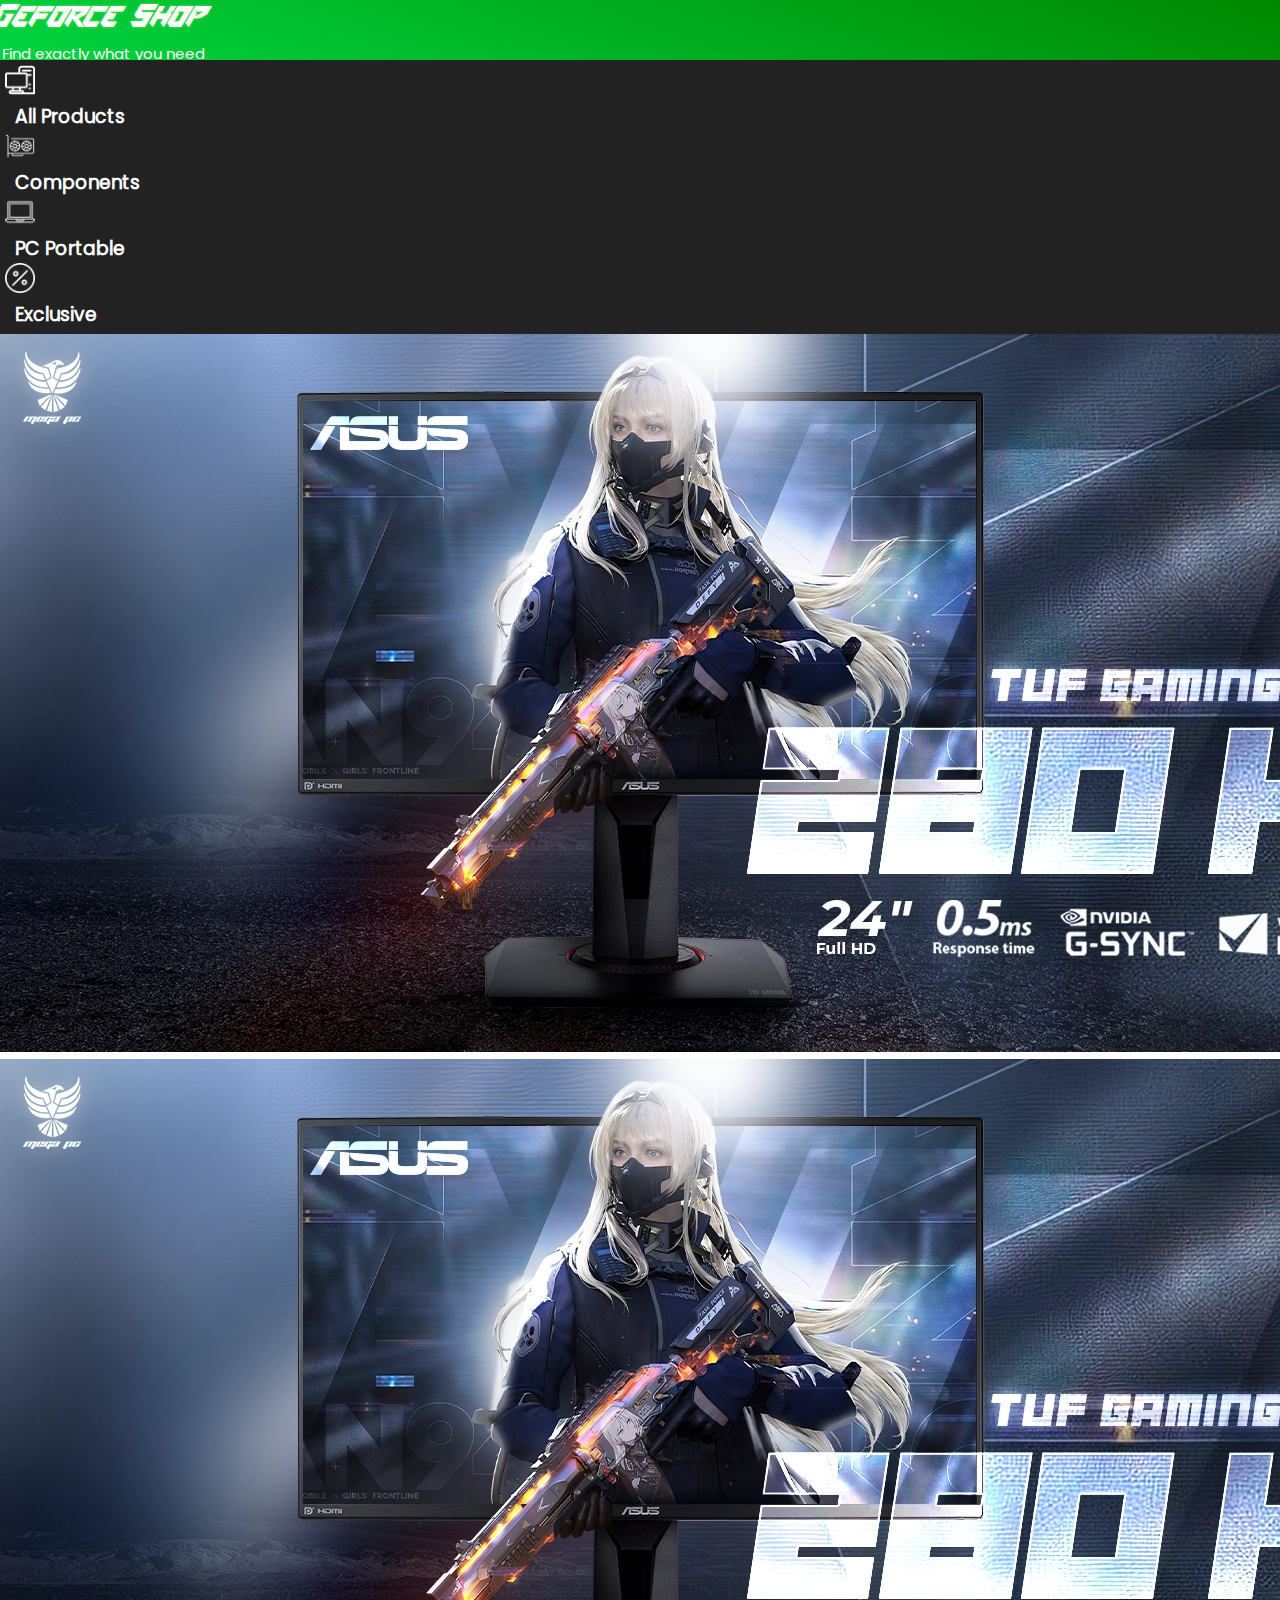
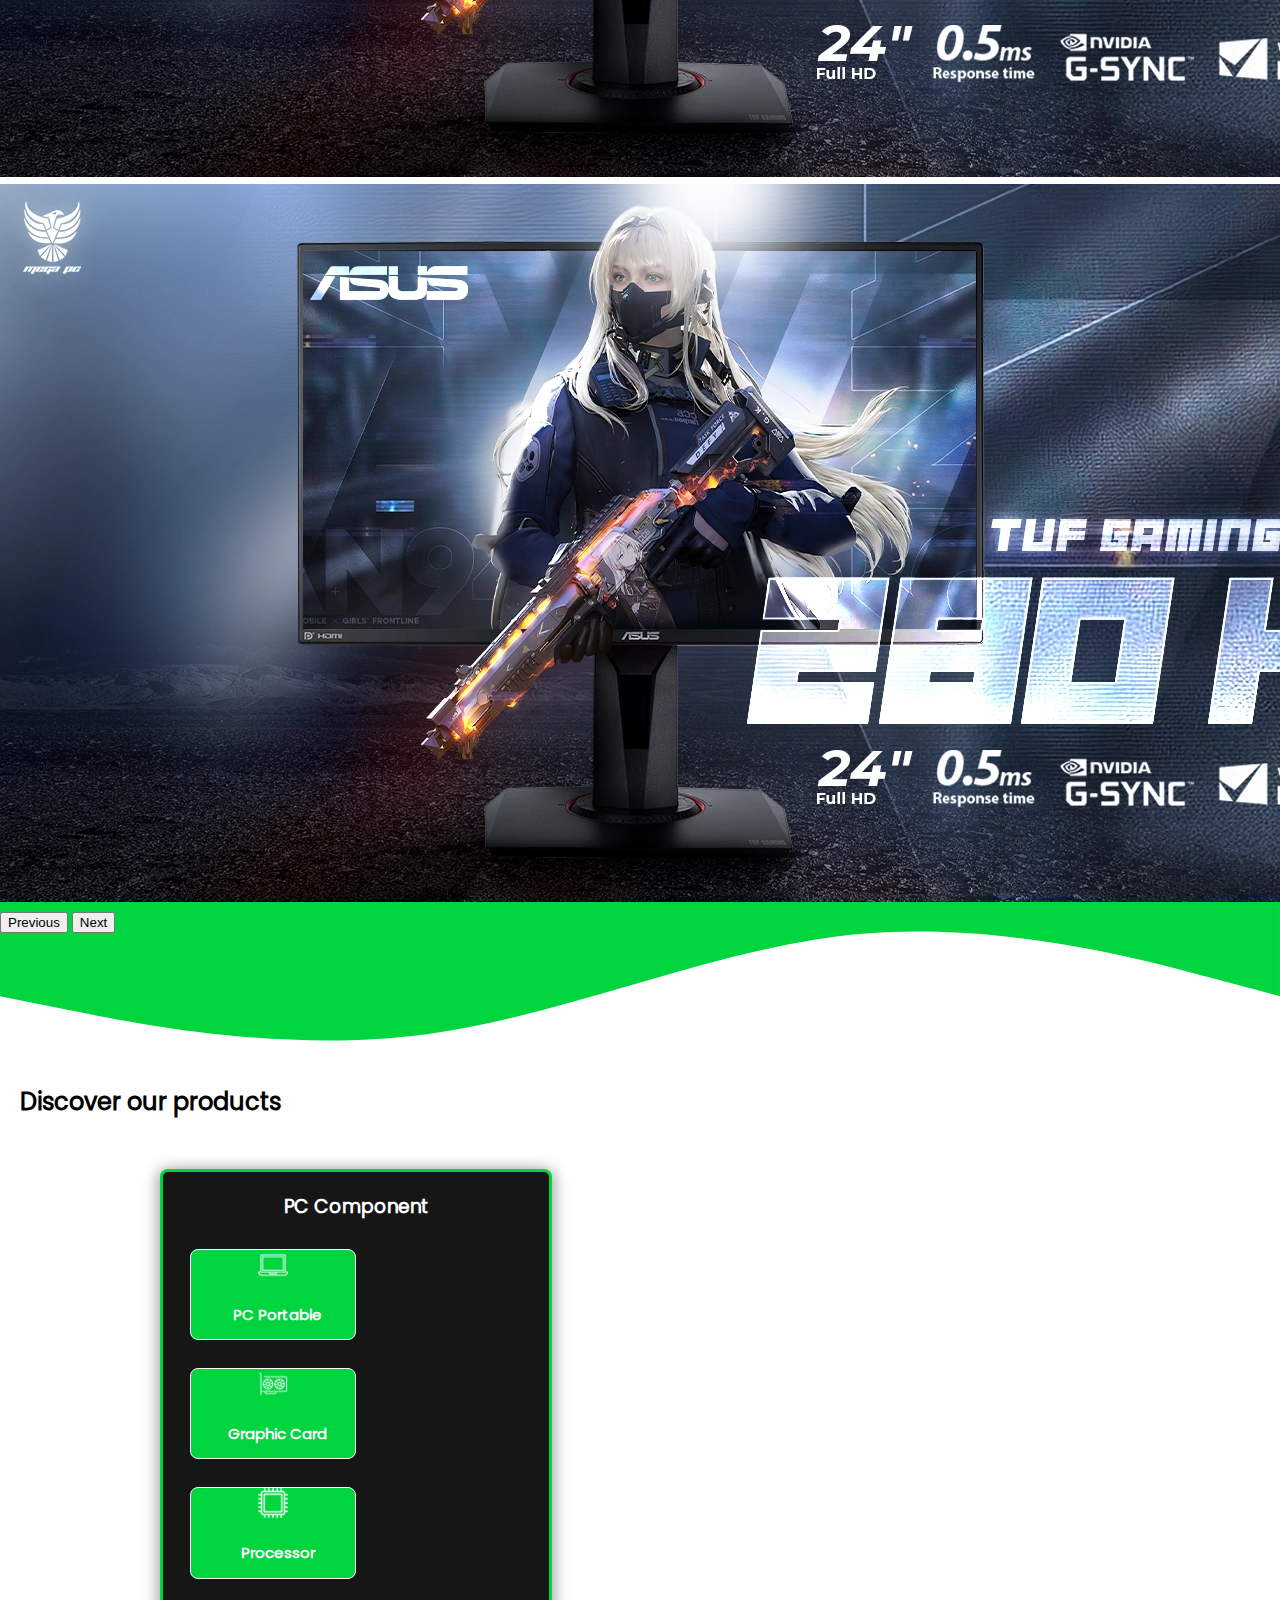
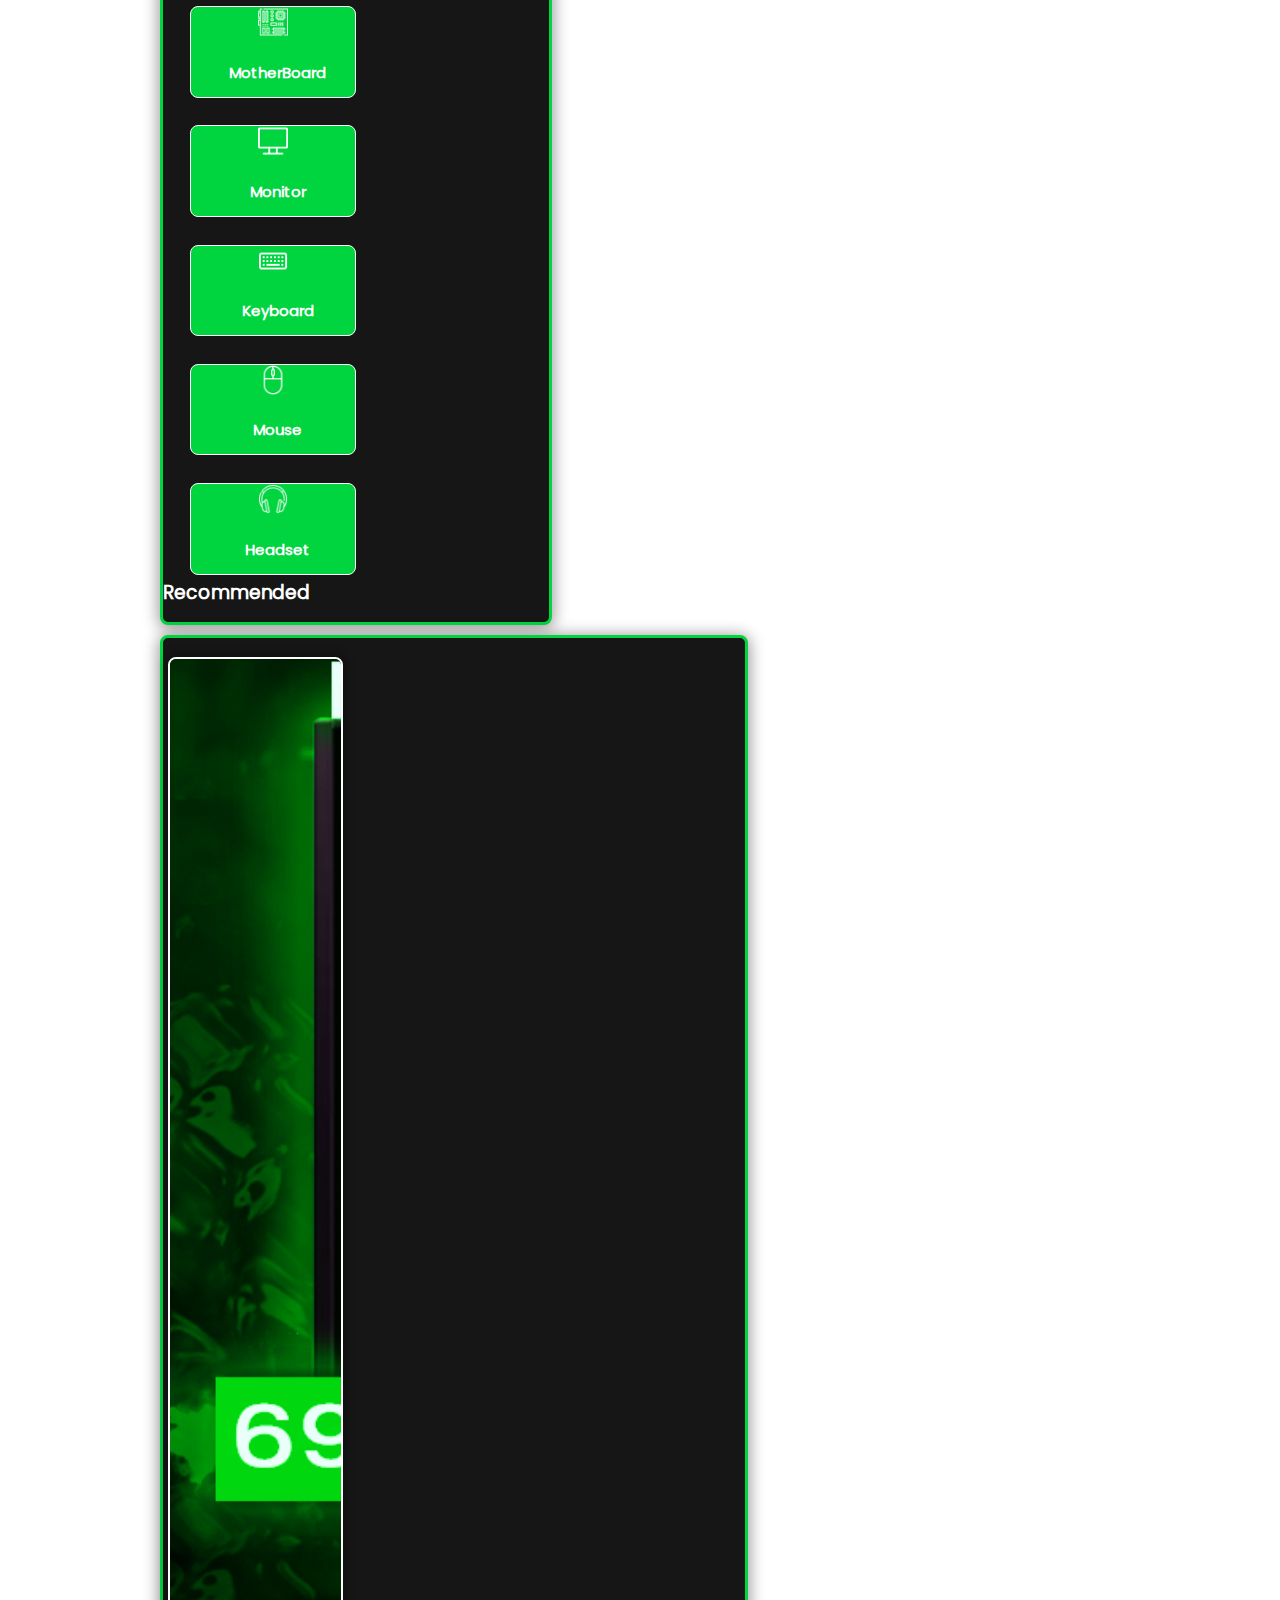
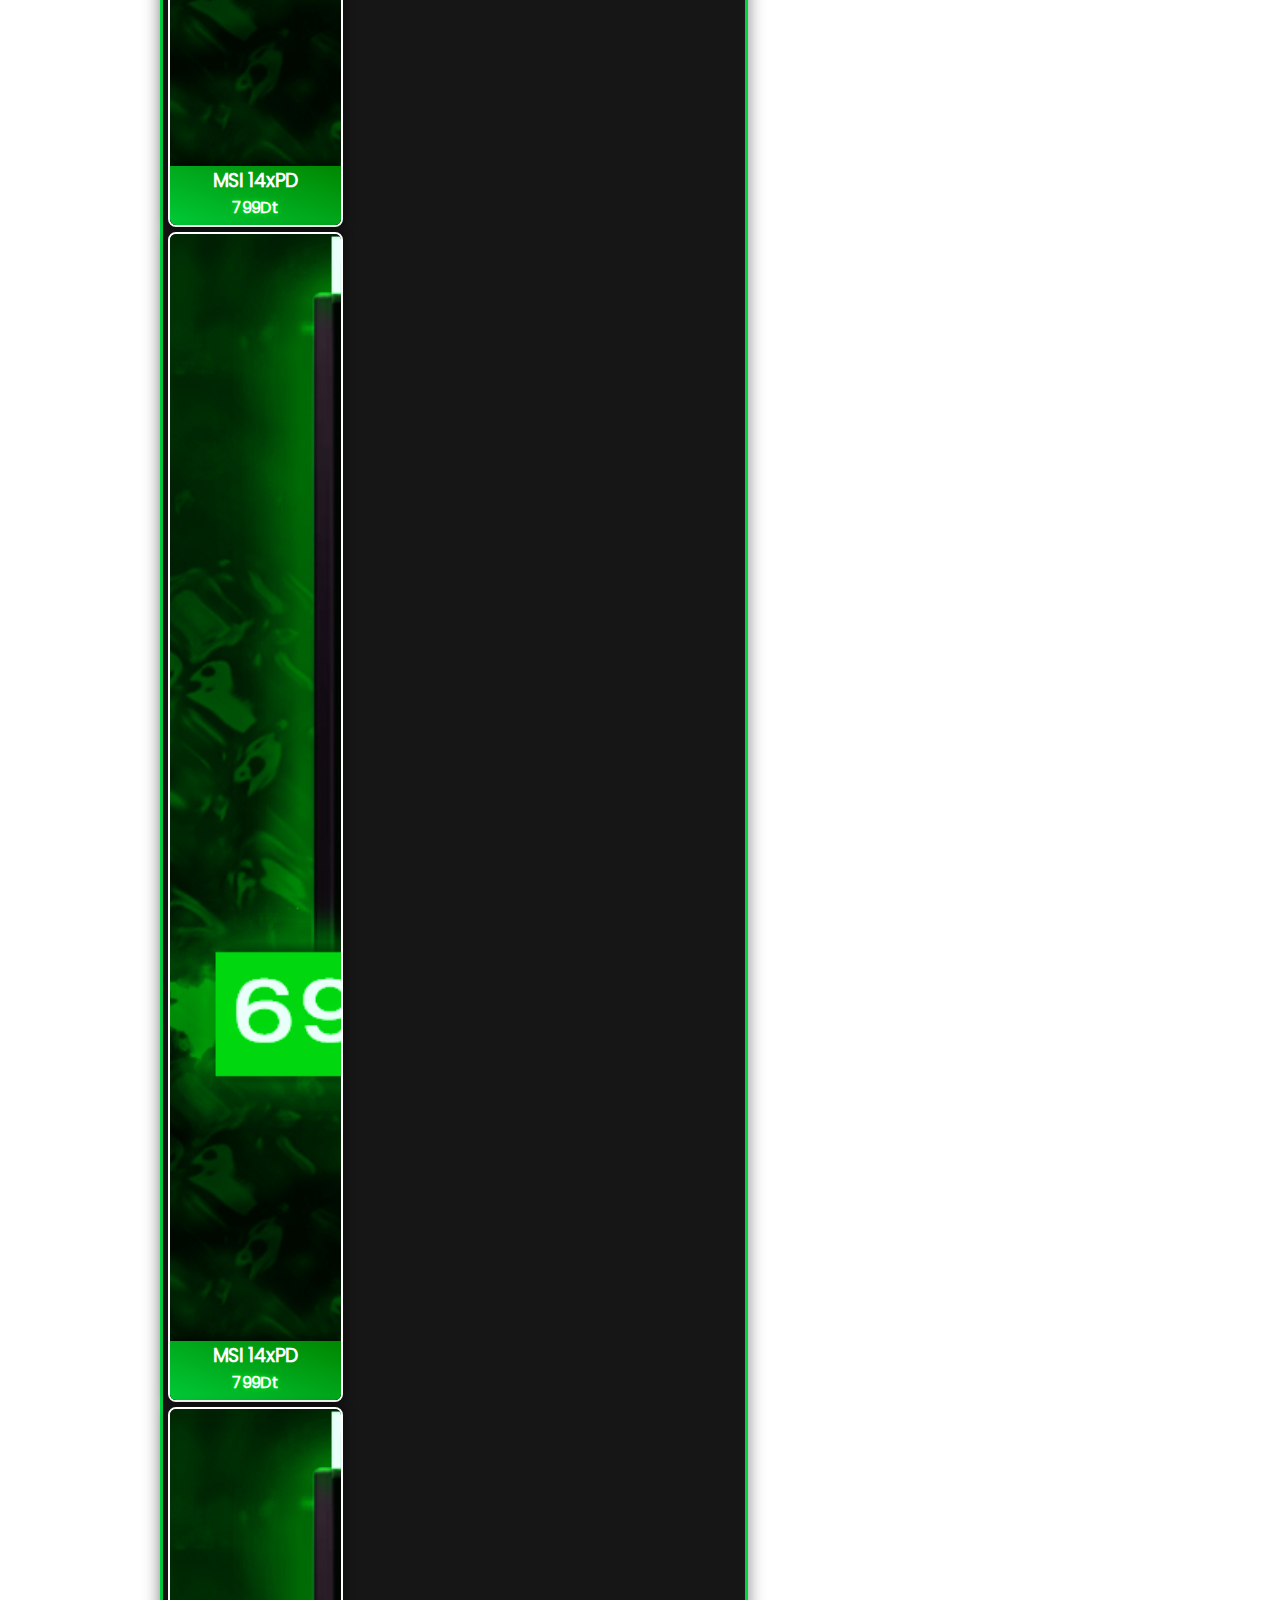
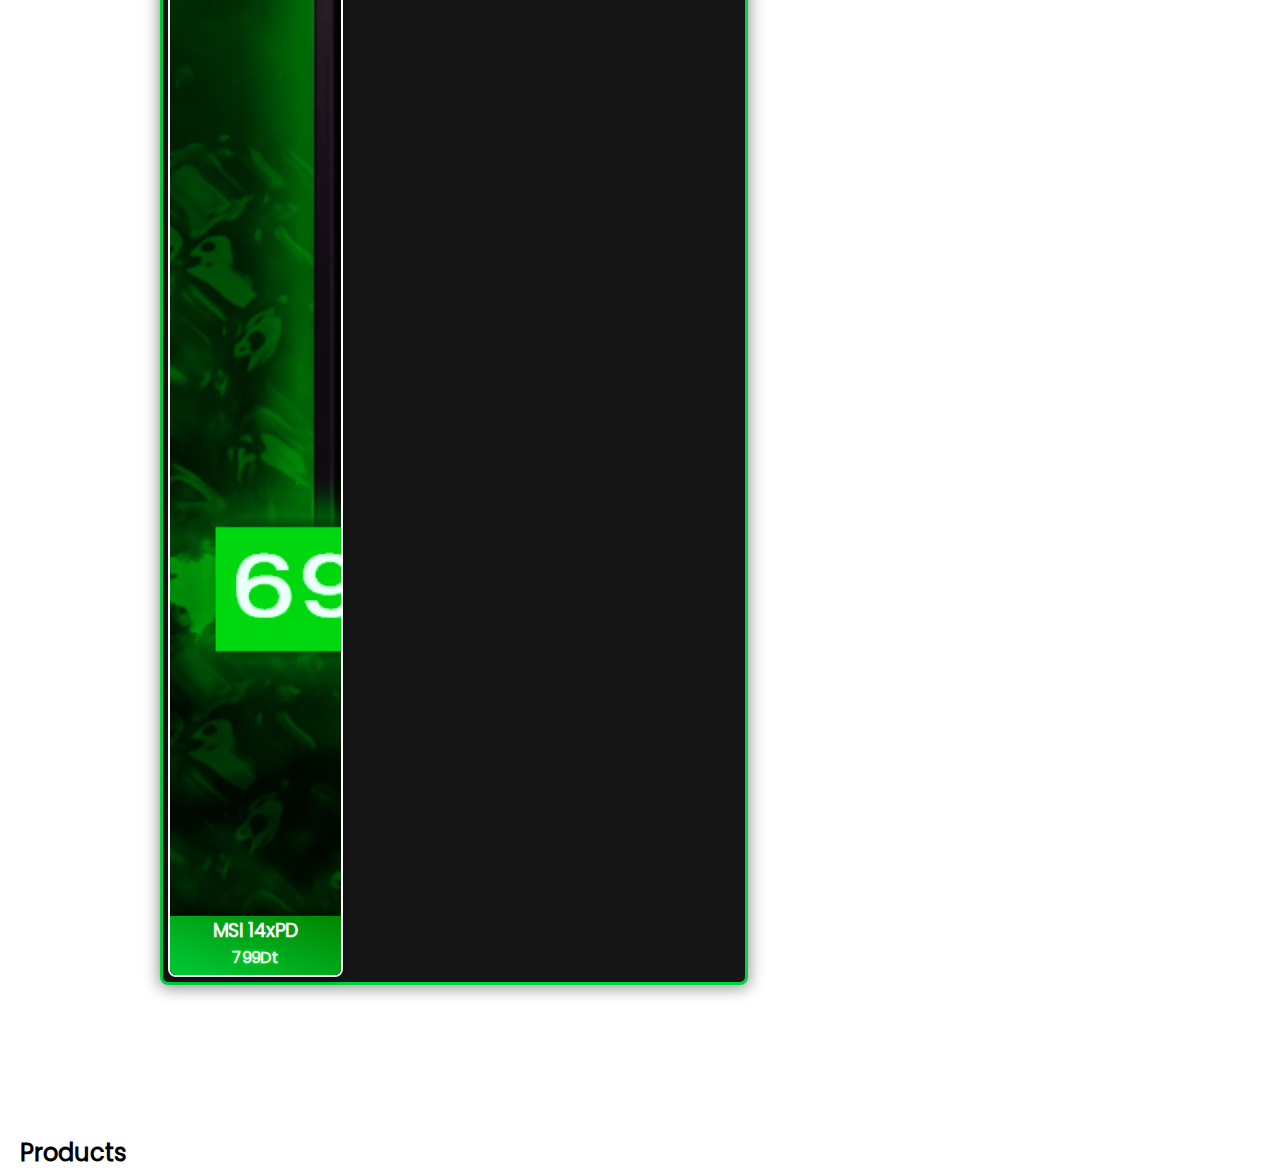
==== index.html @ 5a8310c8 "first commit" ====
<!DOCTYPE html>
<html lang="en">

<head>
    <meta charset="UTF-8">
    <meta http-equiv="X-UA-Compatible" content="IE=edge">
    <meta name="viewport" content="width=device-width, initial-scale=1.0">
    <title>Geforce Shop</title>
    <link rel="stylesheet" href="master.css">
    <link href="https://cdn.jsdelivr.net/npm/bootstrap@5.2.3/dist/css/bootstrap.min.css" rel="stylesheet"
        integrity="sha384-rbsA2VBKQhggwzxH7pPCaAqO46MgnOM80zW1RWuH61DGLwZJEdK2Kadq2F9CUG65" crossorigin="anonymous">
    <script src="https://cdn.jsdelivr.net/npm/bootstrap@5.2.3/dist/js/bootstrap.bundle.min.js"
        integrity="sha384-kenU1KFdBIe4zVF0s0G1M5b4hcpxyD9F7jL+jjXkk+Q2h455rYXK/7HAuoJl+0I4"
        crossorigin="anonymous"></script>
</head>

<body>
    <nav class="d-flex justify-content-around align-items-center">
        <div class="logo">Geforce Shop</div>
        <input type="text" class="nav-search" placeholder="Find exactly what you need">
        <div class="account d-flex justify-content-center" title="account">
            <img src="ressource/icons/account.png" alt="" class="icon">
            <h3>Account</h3>
        </div>
        <div class="panier" title="shop list">
            <div class="item-added d-flex justify-content-center align-items-center">
                <span class="item-added-number">0</span>
            </div>
            <img src="ressource/icons/shoplist.png" alt="" class="icon">
        </div>
    </nav>
    <header >
        <div class="d-flex justify-content-around align-items-center header-elemnts"> 
            <div class="all-products d-flex align-items-center">
                <img src="ressource/icons/all-products.png" alt="" class="icon">
                <h3>All Products</h3>
            </div>
            <div class="component d-flex align-items-center">
                <img src="ressource/icons/graphic-card.png" alt="" class="icon">
                <h3>Components</h3>
            </div>
            <div class="pc d-flex align-items-center">
                <img src="ressource/icons/pc.png" alt="" class="icon">
                <h3>PC Portable</h3>
            </div>
            <div class="promo d-flex align-items-center">
                <img src="ressource/icons/percentage.png" alt="" class="icon">
                <h3>Exclusive</h3>
            </div>
        </div>
        <!-- Content of header : effect : transform  -->
        <div class="list-container">
            <div class="all-products-list">
                <div class="component d-flex align-items-center">
                    <img src="ressource/icons/graphic-card.png" alt="" class="icon">
                    <h3>Components</h3>
                </div>
                <div class="pc d-flex align-items-center">
                    <img src="ressource/icons/pc.png" alt="" class="icon">
                    <h3>PC Portable</h3>
                </div>
                <div class="promo d-flex align-items-center">
                    <img src="ressource/icons/percentage.png" alt="" class="icon">
                    <h3>Exclusive</h3>
                </div>
            </div>
        </div>
    </header>
    <!-- Panier -->
    <div class="panier-list">
        <div class="added-item d-flex flex-column">
            
            <!-- PROTOTYPE : <div class="panier-item d-flex">
                <img src="ressource/images/msipost.png" alt="" class="panier-item-image">
                <div class="d-flex align-items-center justify-content-between">
                    <div>
                        <h3>MSI Optic Monitor</h3>
                        <p>144Hz FHD 1ms screen</p>
                    </div>
                    <input type="number" name="" id="" value="1" class="item-number">
                </div>
                <span class="delete-item"><img src="ressource/icons/close.png" alt="" class="icon" style="filter: none;width: 20px;height: 20px;"></span>
            </div> -->
            
        </div>
    </div>
    <!-- Scroll UP Button -->
    <span class="toUp d-flex justify-content-center align-items-center" style="cursor: pointer;">
        <img src="ressource/icons/toUp.png" alt="" class="icon">
    </span>
    <main>
        <section class="adds ">
            <div id="carouselExampleControls" class="carousel slide" data-bs-ride="carousel">
                <div class="carousel-inner">
                    <div class="carousel-item active">
                        <img src="ressource/images/bannerexempke.webp" class="d-block w-100" alt="...">
                    </div>
                    <div class="carousel-item">
                        <img src="ressource/images/bannerexempke.webp" class="d-block w-100" alt="...">
                    </div>
                    <div class="carousel-item">
                        <img src="ressource/images/bannerexempke.webp" class="d-block w-100" alt="...">
                    </div>
                </div>
                <button class="carousel-control-prev" type="button" data-bs-target="#carouselExampleControls"
                    data-bs-slide="prev">
                    <span class="carousel-control-prev-icon" aria-hidden="true"></span>
                    <span class="visually-hidden">Previous</span>
                </button>
                <button class="carousel-control-next" type="button" data-bs-target="#carouselExampleControls"
                    data-bs-slide="next">
                    <span class="carousel-control-next-icon" aria-hidden="true"></span>
                    <span class="visually-hidden">Next</span>
                </button>
            </div>
        </section>
        <svg xmlns="http://www.w3.org/2000/svg" viewBox="0 0 1440 320" style="position:absolute;z-index:-5;transform:translateY(-80px)"><path fill="#00D540" fill-opacity="1" d="M0,160L80,176C160,192,320,224,480,202.7C640,181,800,107,960,90.7C1120,75,1280,117,1360,138.7L1440,160L1440,0L1360,0C1280,0,1120,0,960,0C800,0,640,0,480,0C320,0,160,0,80,0L0,0Z"></path></svg>
        <div class="separator d-flex justify-content-center align-items-center ">
            <span class="separt sep1"></span>
            <h2>Discover our products</h2>
            <span class="separt sep2"></span>
        </div>
        
        <section class="recommended d-flex justify-content-around">
            <div class="decouvrir d-flex flex-column">
                <h3>PC Component</h3>
                <div class="com-container d-flex flex-lg-wrap">
                    <div class="comp d-flex justify-content-center align-items-center">
                        <img src="ressource/icons/pc.png" alt="" class="icon">
                        <h3>PC Portable</h3>
                    </div>
                    <div class="comp d-flex justify-content-center align-items-center">
                        <img src="ressource/icons/graphic-card.png" alt="" class="icon">
                        <h3>Graphic Card</h3>
                    </div>
                    <div class="comp d-flex justify-content-center align-items-center">
                        <img src="ressource/icons/processor.png" alt="" class="icon">
                        <h3>Processor</h3>
                    </div>
                    <div class="comp d-flex justify-content-center align-items-center">
                        <img src="ressource/icons/motherboard.png" alt="" class="icon">
                        <h3>MotherBoard</h3>
                    </div>
                    <div class="comp d-flex justify-content-center align-items-center">
                        <img src="ressource/icons/monitor.png" alt="" class="icon">
                        <h3>Monitor</h3>
                    </div>
                    <div class="comp d-flex justify-content-center align-items-center">
                        <img src="ressource/icons/keyboard.png" alt="" class="icon">
                        <h3>Keyboard</h3>
                    </div>
                    <div class="comp d-flex justify-content-center align-items-center">
                        <img src="ressource/icons/mouse.png" alt="" class="icon">
                        <h3>Mouse</h3>
                    </div>
                    <div class="comp d-flex justify-content-center align-items-center">
                        <img src="ressource/icons/music.png" alt="" class="icon">
                        <h3>Headset</h3>
                    </div>
                </div>
                
                
        
            </div>
            <div class="rec d-flex justify-content-center align-items-center flex-column">
                <h3 id="h3-rec">Recommended</h3>
                <div class="d-flex justify-content-center" style="width:100%">
                    <div class="item-card d-flex flex-column">
                        <img src="ressource/images/msipost.png" alt="">
                        <div class="item-descr" data-product="msi-14xasaAAA">
                            <h3>MSI 14xPD</h3>
                            <h4>799Dt</h4>
                            <p>144Hz FHD 1ms</p>
                        </div>
                        <span class="add-to-cart d-flex justify-content-center align-items-center"><img src="ressource/icons/heart.png" alt="" class="icon"></span>
                    </div>
                    <div class="item-card d-flex flex-column">
                        <img src="ressource/images/msipost.png" alt="">
                        <div class="item-descr" data-product="msi-14xPDAAS">
                            <h3>MSI 14xPD</h3>
                            <h4>799Dt</h4>
                            <p>144Hz FHD 1ms</p>
                        </div>
                        <span class="add-to-cart d-flex justify-content-center align-items-center"><img src="ressource/icons/heart.png" alt="" class="icon"></span>
                    </div>
                    <div class="item-card d-flex flex-column">
                        <img src="ressource/images/msipost.png" alt="">
                        <div class="item-descr" data-product="msi-14xPXXAS">
                            <h3>MSI 14xPD</h3>
                            <h4>799Dt</h4>
                            <p>144Hz FHD 1ms</p>
                        </div>
                        <span class="add-to-cart d-flex justify-content-center align-items-center"><img src="ressource/icons/heart.png" alt="" class="icon"></span>
                    </div>
                </div>
                
            </div>
        </section>
        <div class="separator d-flex justify-content-center align-items-center ">
            <span class="separt sep1"></span>
            <h2>Products</h2>
            <span class="separt sep2"></span>
        </div>
        <section class="products">
            <div class="product-card">
                <img src="" alt="">
            </div>
        </section>
    </main>
</body>
<script src="main.js"></script>

</html>
---- master.css ----
@font-face {
    font-family: 'Poppins';
    src: url(ressource/font/Poppins-Regular.ttf);
}
@font-face {
    font-family: 'Space';
    src: url(ressource/font/SpaceMission-rgyw9.otf);
}

* {
    box-sizing: border-box;
    margin: 0;
}
:root {
    --mainColor:rgb(0, 213, 64);
    --secondColor:rgb(0, 135, 0);
    --thirdColor:rgb(109, 235, 95);
    --mainBlack:#161616;
    --mainWhite:rgb(255, 255, 255);
    --iconSize:30px;
    --shadow:rgba(0, 0, 0, 0.387);
    --mainBlue:rgb(0, 174, 255);
}
body {
    font-family: 'Poppins';
    height: 5000px;
    margin: 0;
    
}
/*header*/ 
header {
    position: sticky;
    top: 0;
    left: 0;
    background-color: rgb(34, 34, 34);
    color: white;
    padding: 5px;
    z-index: 50;
   
}
.icon + h3 {
    margin-left: 10px;
}
header .header-elemnts div {
    transition: 0.2s ease;
    cursor: pointer;
    -webkit-transition: 0.2s ease;
    -moz-transition: 0.2s ease;
    -ms-transition: 0.2s ease;
    -o-transition: 0.2s ease;
    position: relative;
    
}

header .header-elemnts div:hover {
   text-shadow: 0px 0px 2px white;
}

header .header-elemnts div:hover , .icon {
    filter: drop-shadow(0px 0px 2px white);
    -webkit-filter: drop-shadow(0px 0px 2px white);
}
.list-container {
    color: white;
    position: relative;
}
.all-products-list {
    position: absolute;
    background-color: rgb(34, 34, 34);
    width: 25%;
    margin-left: 20px;
    padding: 20px;
    border-radius: 0px 0px 8px 0px;
    z-index: 1;
    -webkit-border-radius: 0px 0px 8px 0px;
    -moz-border-radius: 0px 0px 8px 0px;
    -ms-border-radius: 0px 0px 8px 0px;
    -o-border-radius: 0px 0px 8px 0px;
    box-shadow: 0px 5px 15px 2px var(--shadow);
    transform: rotateY(-90deg);
    -webkit-transform: rotateY(-90deg);
    -moz-transform: rotateY(-90deg);
    -ms-transform: rotateY(-90deg);
    -o-transform: rotateY(-90deg);
}


/*Nav side*/
nav {
    height: 60px;
    background-image: linear-gradient(20deg,var(--mainColor),var(--secondColor));
    box-shadow: 0px 2px 10px 1px var(--shadow);
    margin: 0;
}
main {
    margin: 0;
}
.logo {
    color: white;
    font-size: 2rem;
    text-shadow: 0px 0px 3px var(--thirdColor);
    font-family: 'Space';
}
nav h3 {
    color: white;
    font-family:'Poppins' ;
    font-size: 20px;
}
.nav-search {
    height: 60%;
    width: 40%;
    border: none;
    border-bottom: 2px solid var(--mainWhite);
    background-color: transparent;
    color: white;
    font-size: 15px;
    transition: 0.2s;
    -webkit-transition: 0.2s;
    -moz-transition: 0.2s;
    -ms-transition: 0.2s;
    -o-transition: 0.2s;
}
.nav-search::placeholder {
    color: var(--mainWhite);
    font-family: 'Poppins';
}
.nav-search:focus {
    outline: none;
    scale: 1.1;
}
.icon {
    width: var(--iconSize);
    height: var(--iconSize);
    filter: invert();
    -webkit-filter: invert();
    cursor: pointer;
}
.panier {
    position: relative;
}
.item-added {
    background-color: white;
    width: 20px;
    height: 20px;
    border-radius: 50%;
    padding: 5px;
    -webkit-border-radius: 50%;
    -moz-border-radius: 50%;
    -ms-border-radius: 50%;
    -o-border-radius: 50%;
    position: absolute;
    bottom: 20px;
    left: 30px;
    z-index: 1;
    font-family: 'Poppins';
}
/*End Nav Side*/
/*Scroll Up button*/
.toUp {
    visibility: hidden;
    width: 50px;
    height: 50px;
    background-color: var(--secondColor);
    position: fixed;
    z-index: 2;
    border-radius: 50%;
    -webkit-border-radius: 50%;
    -moz-border-radius: 50%;
    -ms-border-radius: 50%;
    -o-border-radius: 50%;
    bottom: 40px;
    right:20px;
    box-shadow: 0px 0px 10px 1px var(--mainBlack);
}
/*First section */ 
.recommended  {
    margin: 150px;
}
.decouvrir {
    width: 40%;
    min-height: 500px;
    border-radius: 8px;
    -webkit-border-radius: 8px;
    -moz-border-radius: 8px;
    -ms-border-radius: 8px;
    -o-border-radius: 8px;
    background-color: #161616;
    margin: 10px;
    padding: 20px;
    color: white;
    text-align: center;
    box-shadow: 0px 2px 15px 2px var(--shadow);
    border: 3px solid var(--mainColor);
    
}
.decouvrir h3 {
    margin-bottom: 8%;
}
.rec {
    width: 60%;
    min-height: 500px;
    background-color: #161616;
    margin: 10px;
    border-radius: 8px;
    -webkit-border-radius: 8px;
    -moz-border-radius: 8px;
    -ms-border-radius: 8px;
    -o-border-radius: 8px;
    box-shadow: 0px 2px 15px 2px var(--shadow);
    border: 3px solid var(--mainColor);
}
h2 , h3 , p {
    font-family: 'Poppins';
}
.comp {
    width: 48%;
    background-color: var(--mainColor);
    border-radius: 8px;
    -webkit-border-radius: 8px;
    -moz-border-radius: 8px;
    -ms-border-radius: 8px;
    -o-border-radius: 8px;
    padding: 0px;
    margin-bottom: 8%;
    margin-left: 2%;
    overflow: hidden;
    border: 1px solid white;
    font-family: 'Poppins';


}
.comp h3 {
    font-size: 15px;
    margin-top: 10%;
}
@media screen and (max-width:1200px) {
    .recommended {
        flex-direction: column;
        justify-content: center;
        align-items: center;
        margin:50px
    }
    .rec, .decouvrir{
        width: 100%;
    }
}
@media screen and (max-width:990px) {
    .com-container {
        flex-direction: column;
        justify-content: center;
        align-items: center;
    }
    .rec, .decouvrir{
        width: 100%;
    }
    .comp  {
        width: 100%;
    }
}
.separt {
    height: 2px;
    background-color: var(--mainBlack);
}
.separator h2 {
    margin: 0 20px;
}
.separator {
    margin-top: 150px;
    margin-bottom: -100px;
}
.sep1 {
    width: 20vw;
}
.sep2 {
    width:30vw
}
.item-card {
    width: 30%;
    height: 100%;
    border: 2px solid white;
    border-radius: 8px ;
    -webkit-border-radius: 8px ;
    -moz-border-radius: 8px ;
    -ms-border-radius: 8px ;
    -o-border-radius: 8px ;
    position: relative;
    color: white;
    text-align: center;
    overflow: hidden;
    box-shadow: 0px 0px 10px 2px var(--shadow);
    margin: 5px;
    transition: 0.2s;
    -webkit-transition: 0.2s;
    -moz-transition: 0.2s;
    -ms-transition: 0.2s;
    -o-transition: 0.2s;
}

@keyframes border-rotate {
    0% {
       border-top: 1px solid var(--thirdColor);
    }
    25% {

        border-right: 1px solid var(--mainColor);
    }
    50% {

        border-bottom: 1px solid var(--mainColor);
    }
    75% {
 
        border-left: 1px solid var(--mainColor);
    }
    100% {
        border:1px solid var(--mainColor);
    }
}



.item-card:hover {
    box-shadow: 0px 5px 15px 2px var(--shadow);
    animation-name:border-rotate ;
    animation-duration: 1s;
    animation-iteration-count: infinite;
}

.item-card img {
    scale: 1.59;
    
    z-index: 0;
}
.item-descr {
    font-family: 'Poppins';
    transform: translateY(20px);
    -webkit-transform: translateY(20px);
    -moz-transform: translateY(20px);
    -ms-transform: translateY(20px);
    -o-transform: translateY(20px);
    box-shadow: 0px -2px 10px 2px rgba(0, 0, 0, 0.465);
    z-index: 2;
    background-image: linear-gradient(20deg,var(--mainColor),var(--secondColor));
}

.item-descr h4 {
    
    text-shadow: 0px 0px 5px rgb(3, 255, 20);
}
.rec #h3-rec {
    color:white;
    justify-self: flex-start;
    margin-top: -60px;
    margin-bottom: 50px;
}
.add-to-cart {
    position: absolute;
    top:0px;
    right: 0px;
    border: 1px solid white;
    background-color: var(--thirdColor);
    width: 50px;
    height: 50px;
    border-radius: 8px 0px 0px 8px;
    -webkit-border-radius: 8px 0px 0px 8px;
    -moz-border-radius: 8px 0px 0px 8px;
    -ms-border-radius: 8px 0px 0px 8px;
    -o-border-radius: 8px 0px 0px 8px;
    box-shadow: 0px 0px 15px 3px black;
    padding: 2px;
    transform: translateY(-200px);
    -webkit-transform: translateY(-200px);
    -moz-transform: translateY(-200px);
    -ms-transform: translateY(-200px);
    -o-transform: translateY(-200px);
    transition: 0.2s;
    -webkit-transition: 0.2s;
    -moz-transition: 0.2s;
    -ms-transition: 0.2s;
    -o-transition: 0.2s;
    animation: border-rotate;
    -webkit-animation: border-rotate;
    animation-iteration-count: infinite;
    animation-duration: 1s;
}
.item-card:hover img:not(.icon) {
    filter: blur(1px);
    -webkit-filter: blur(1px);
}
.item-card:hover .add-to-cart {
    transform: translateY(0px);
    -webkit-transform: translateY(0px);
    -moz-transform: translateY(0px);
    -ms-transform: translateY(0px);
    -o-transform: translateY(0px);
}

.panier-item-image {
    width: 60px;
    height: 60px;
    margin-right: 20px;
}
.item-number {
    border: none;
    width: 40px;
    border: 1px solid var(--mainColor);
    border-radius: 8px;
    -webkit-border-radius: 8px;
    -moz-border-radius: 8px;
    -ms-border-radius: 8px;
    -o-border-radius: 8px;
}
.panier-item {
    background-color: white;
    padding: 10px;
    margin: 10px;
    border-radius: 12px;
    -webkit-border-radius: 12px;
    -moz-border-radius: 12px;
    -ms-border-radius: 12px;
    -o-border-radius: 12px;
    border: 1px solid var(--secondColor);
    position: relative;
}
.panier-list {
    width: 400px;
    min-height: 500px;
    border: 1px solid black;
    border-radius: 8px;
    -webkit-border-radius: 8px;
    -moz-border-radius: 8px;
    -ms-border-radius: 8px;
    -o-border-radius: 8px;
    background-color: #eee;
    transform: rotateY(90deg);
    -webkit-transform: rotateY(90deg);
    -moz-transform: rotateY(90deg);
    -ms-transform: rotateY(90deg);
    -o-transform: rotateY(90deg);
    position: absolute;
    right: 30px;
    z-index: 80;
    top: 50px;
}
.showList {
    transform: rotateY(0deg);
    -webkit-transform: rotateY(0deg);
    -moz-transform: rotateY(0deg);
    -ms-transform: rotateY(0deg);
    -o-transform: rotateY(0deg);
}

.delete-button {
    filter: none;width: 20px;height: 20px;

}
.delete-item {
    position: absolute;
    top:10px;
    right:10px;
    animation-duration: ;
}
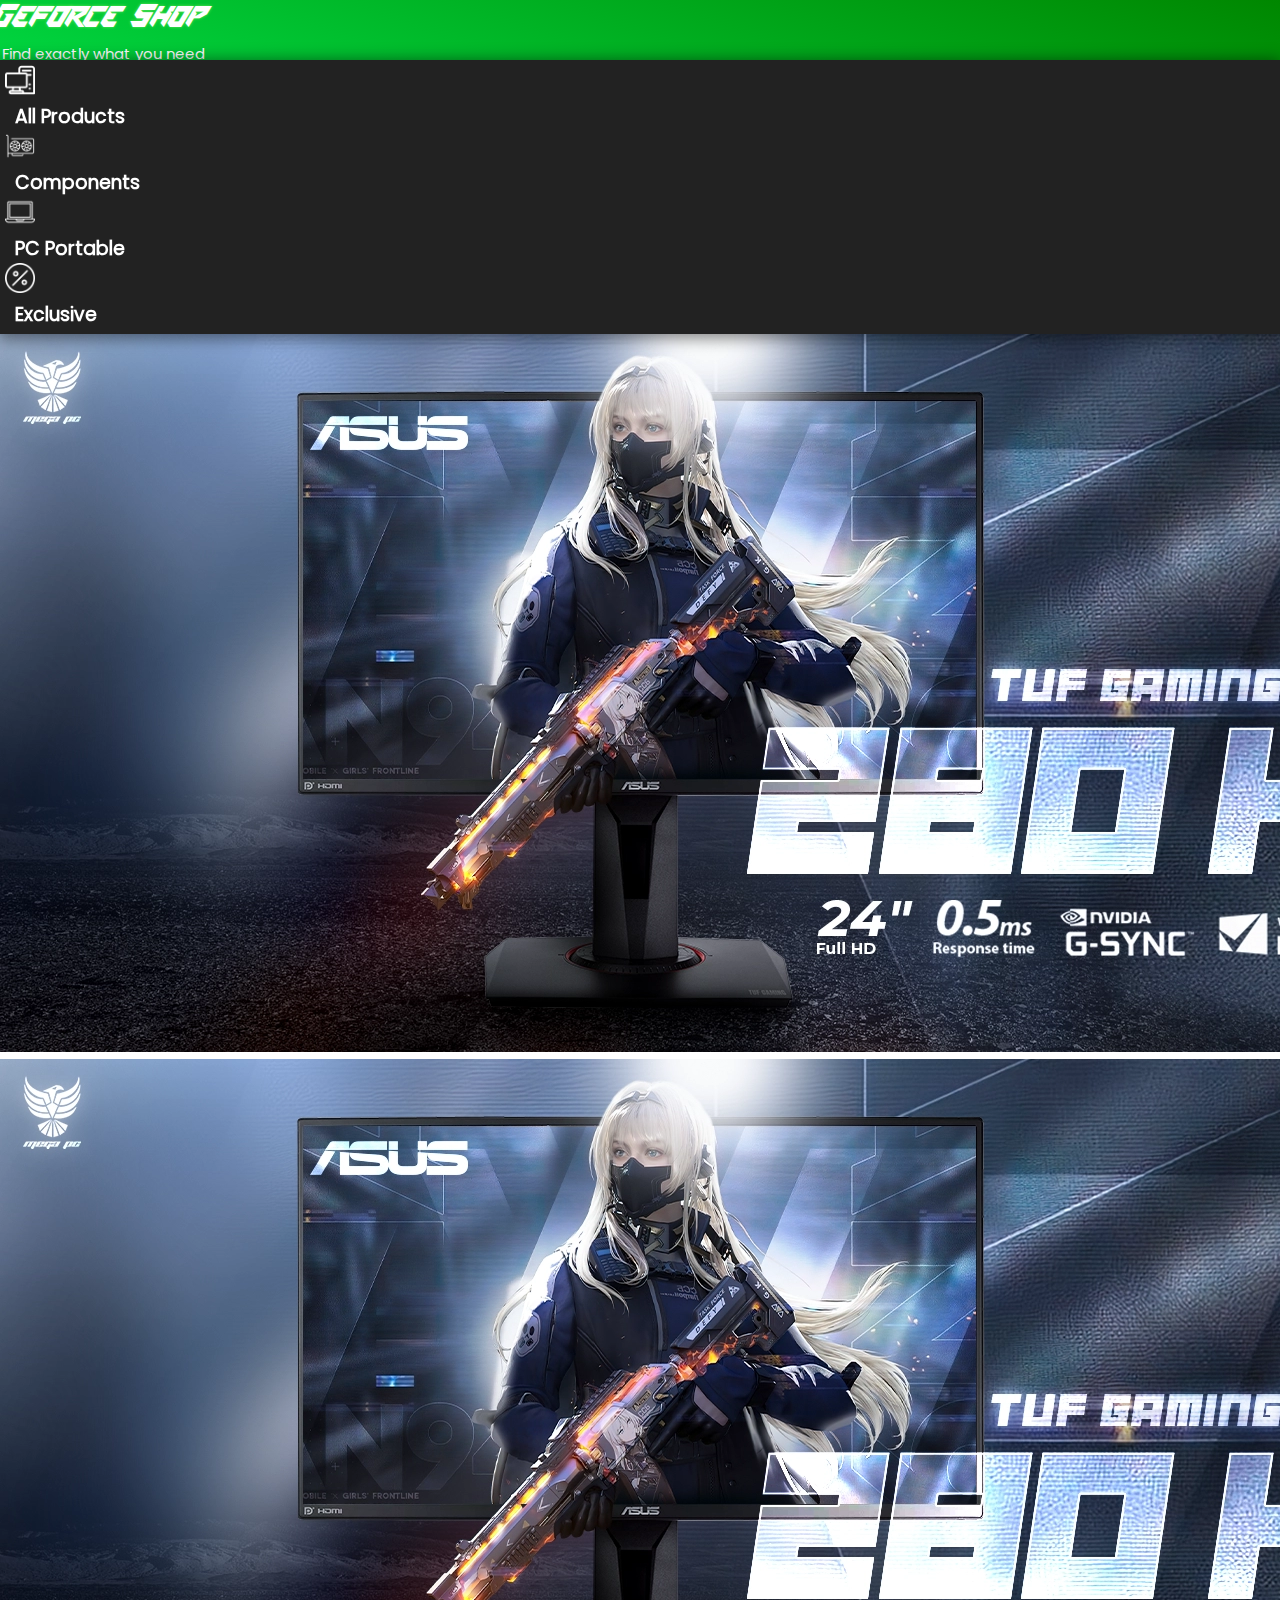
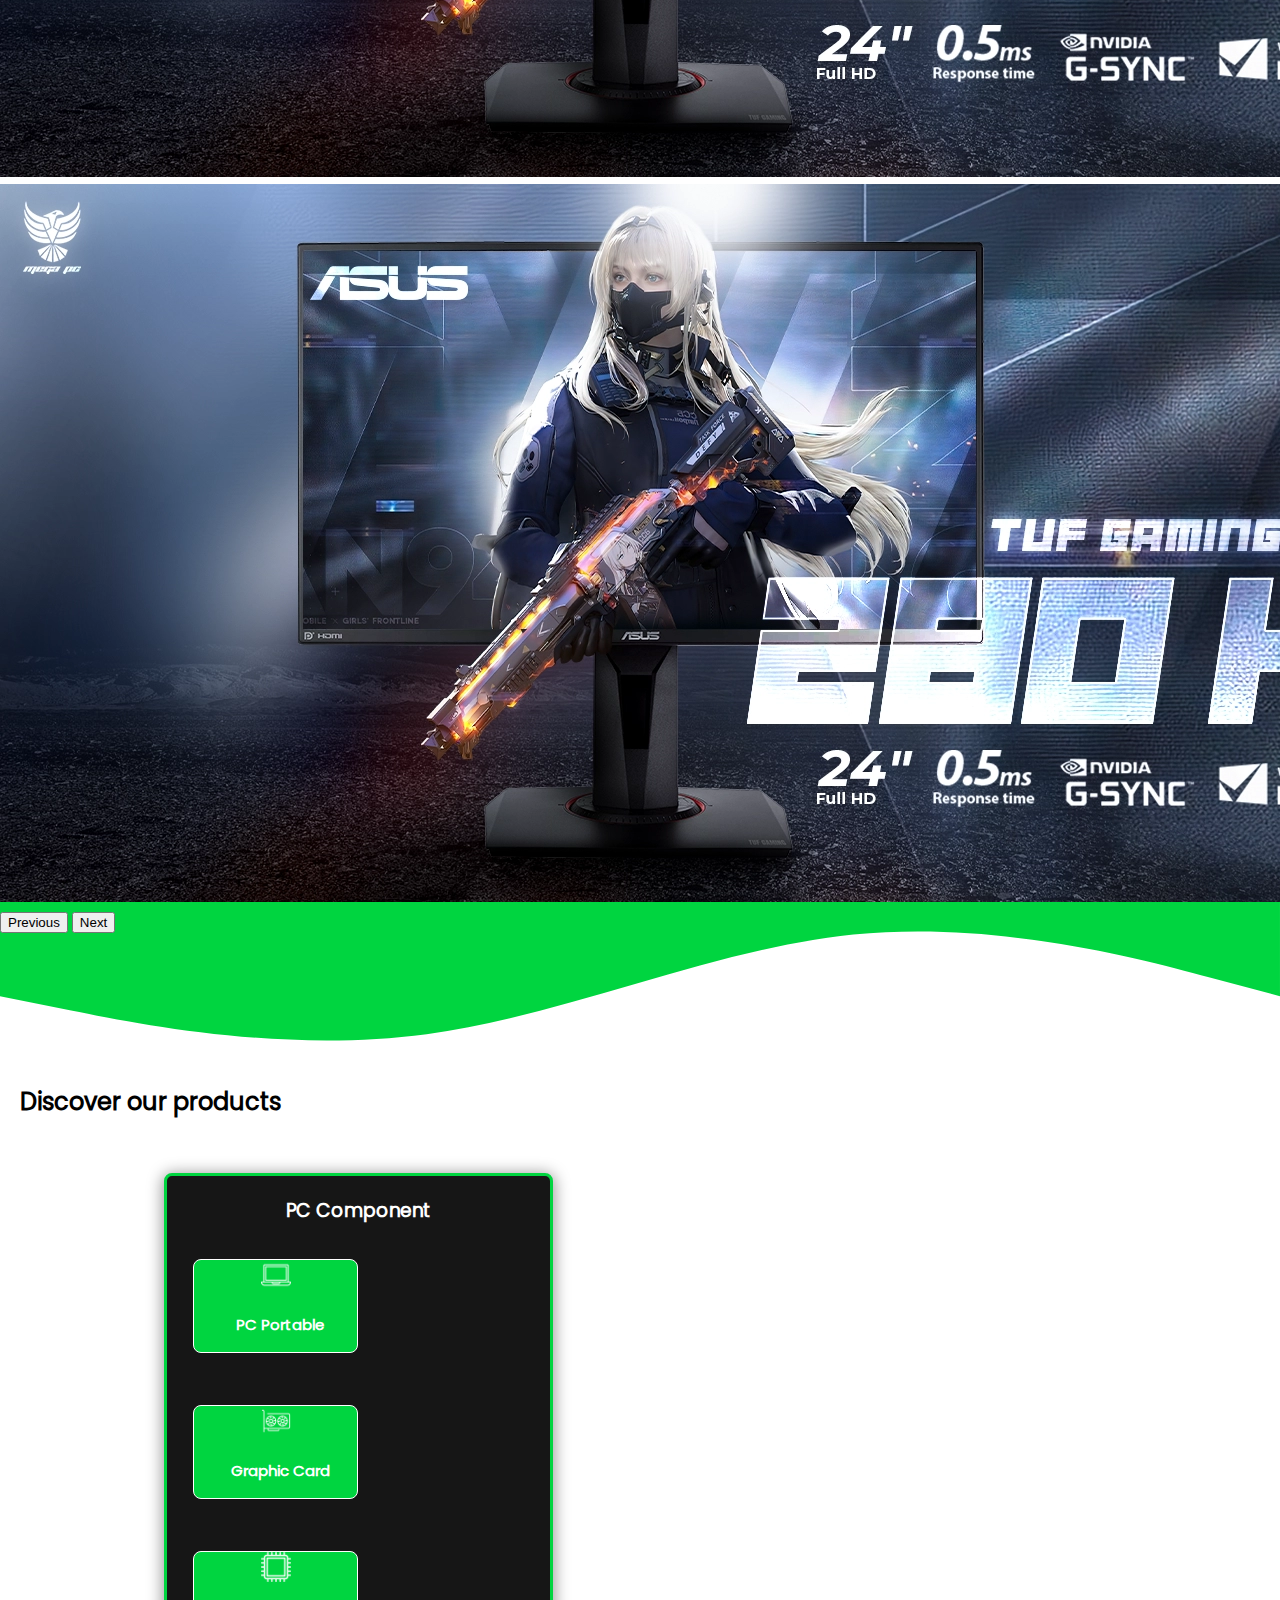
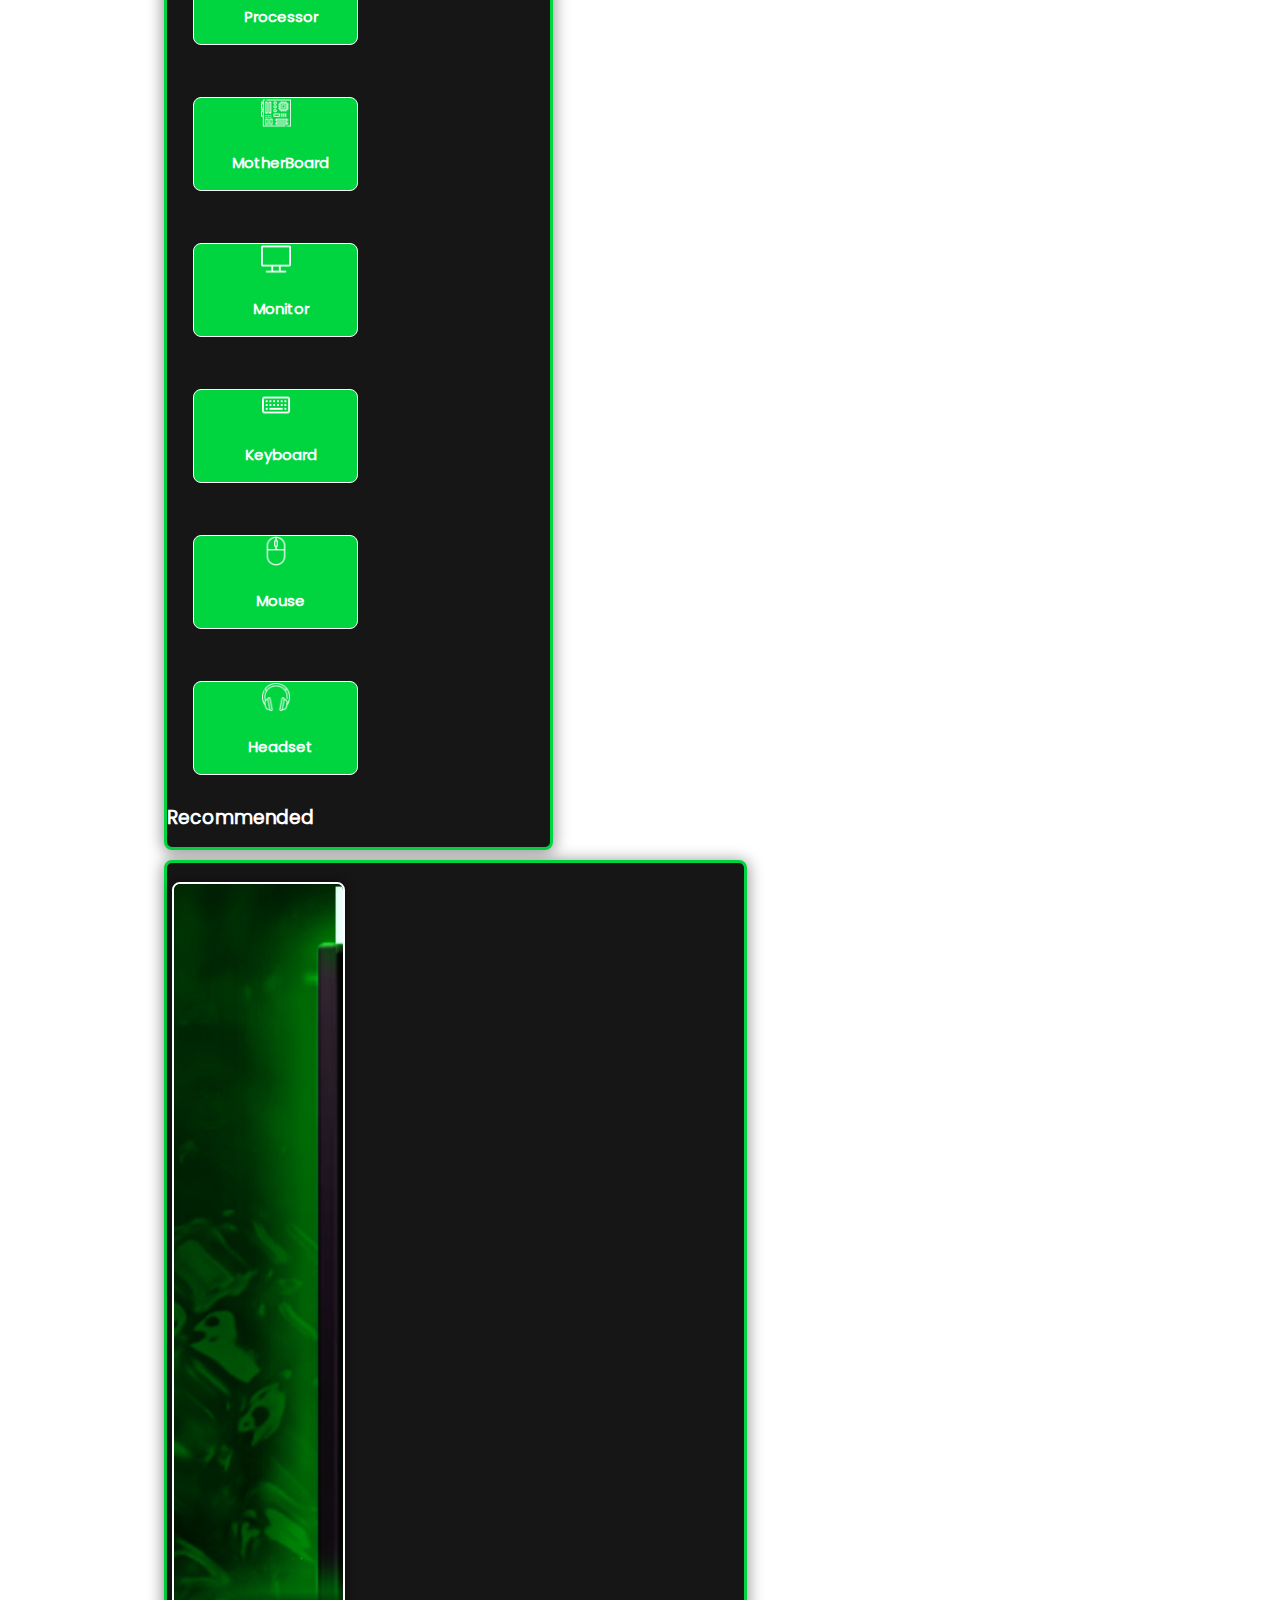
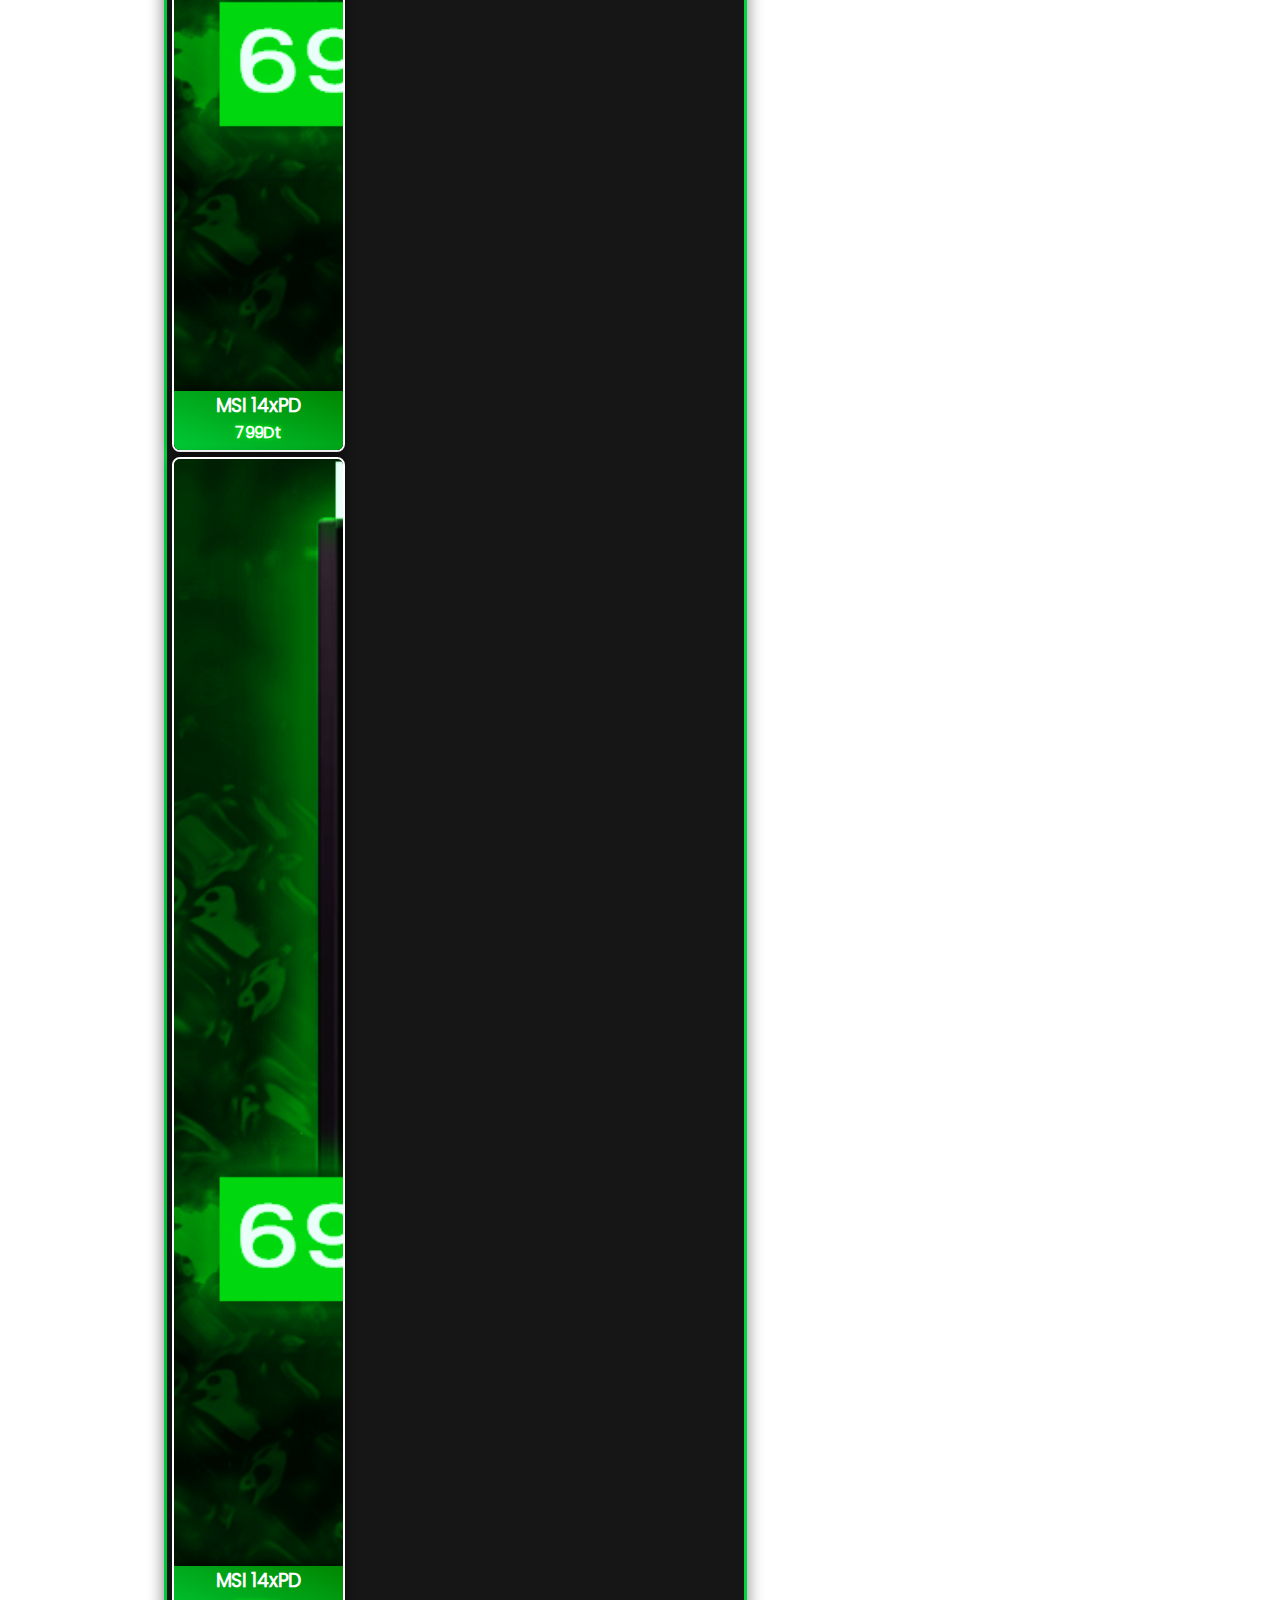
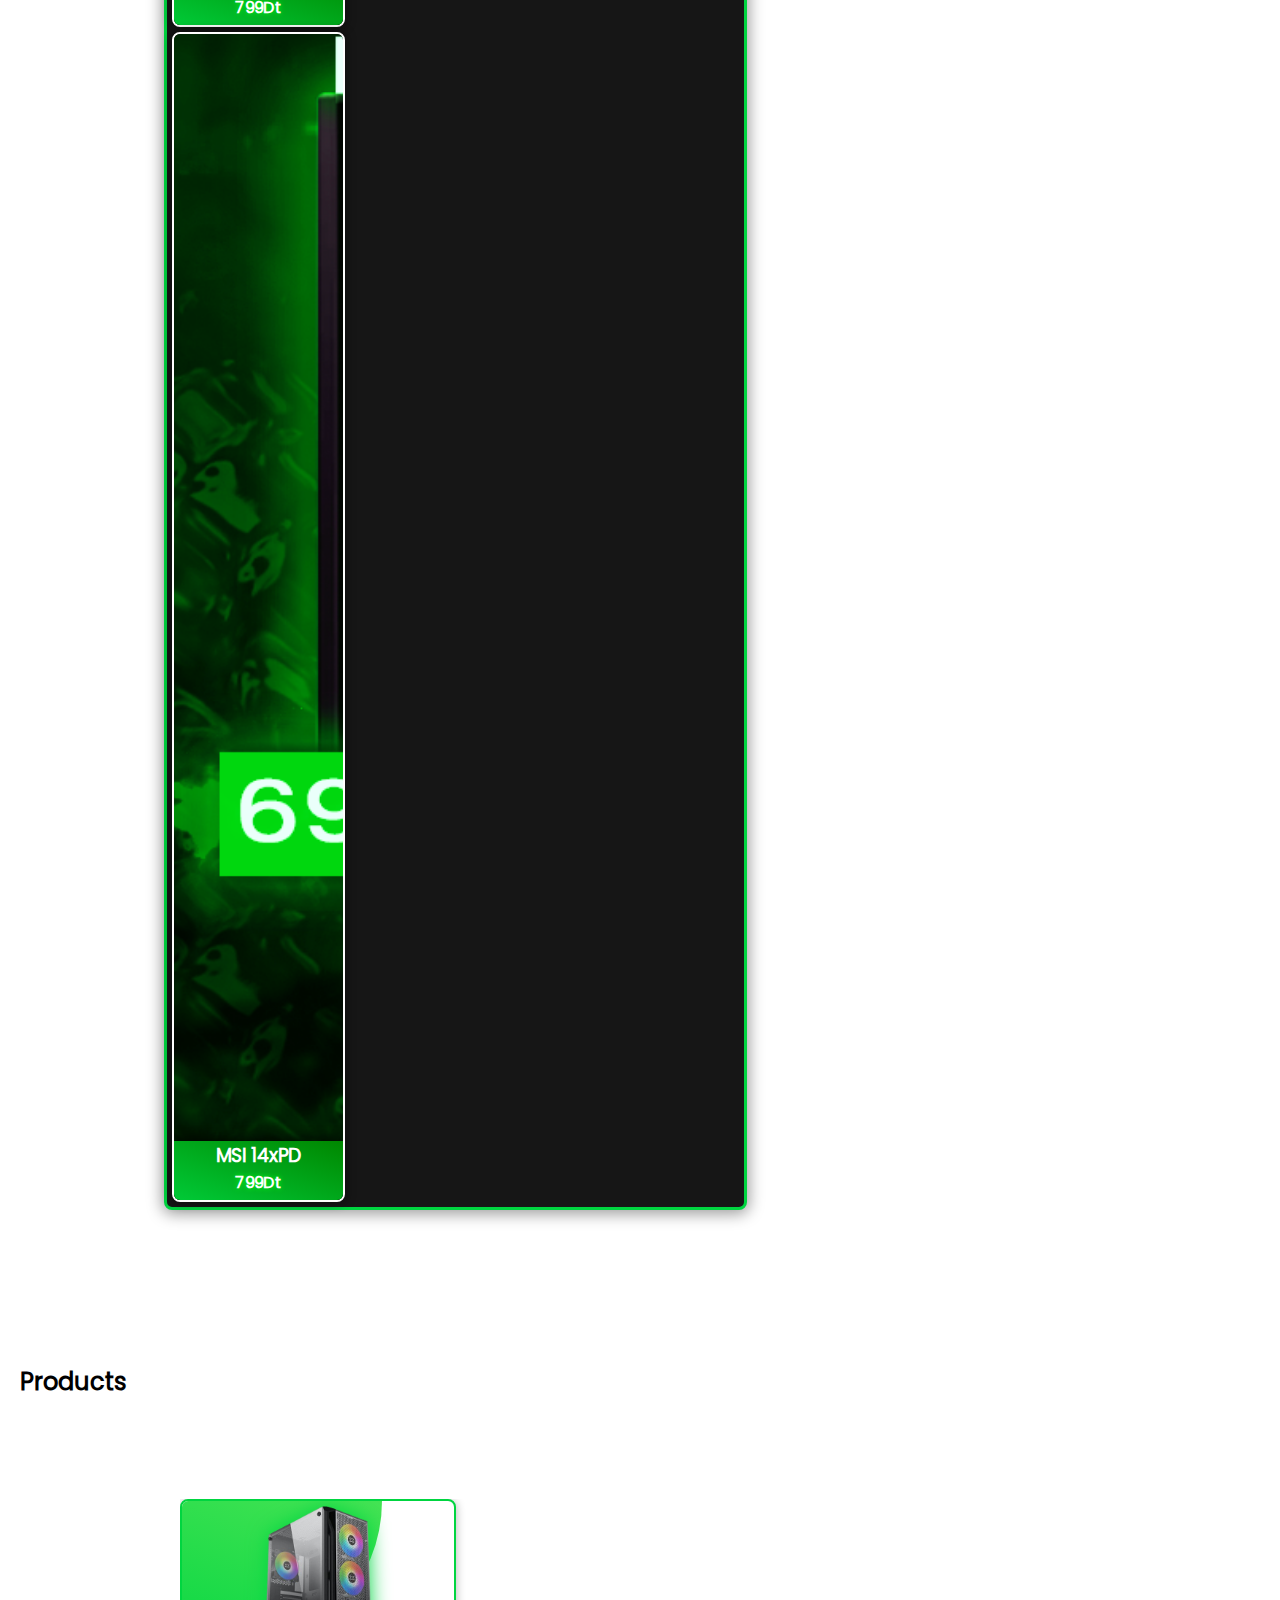
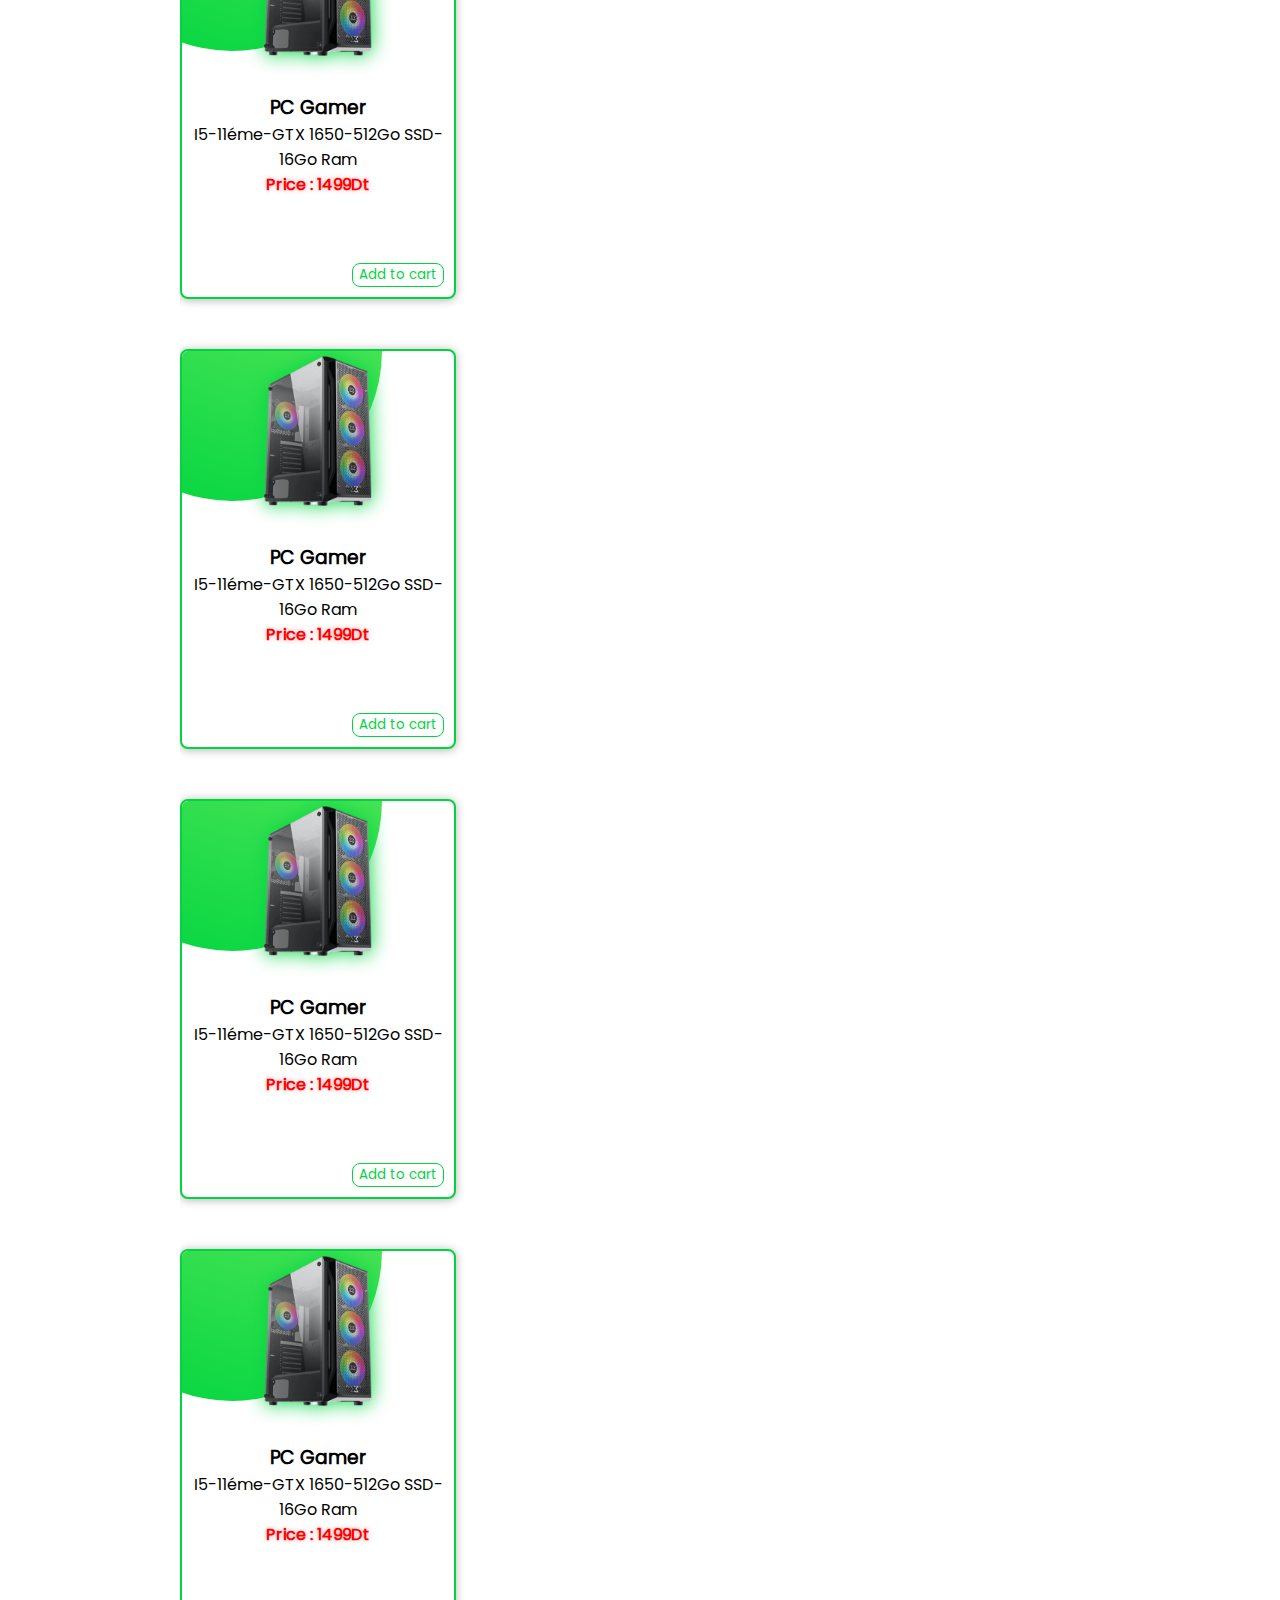
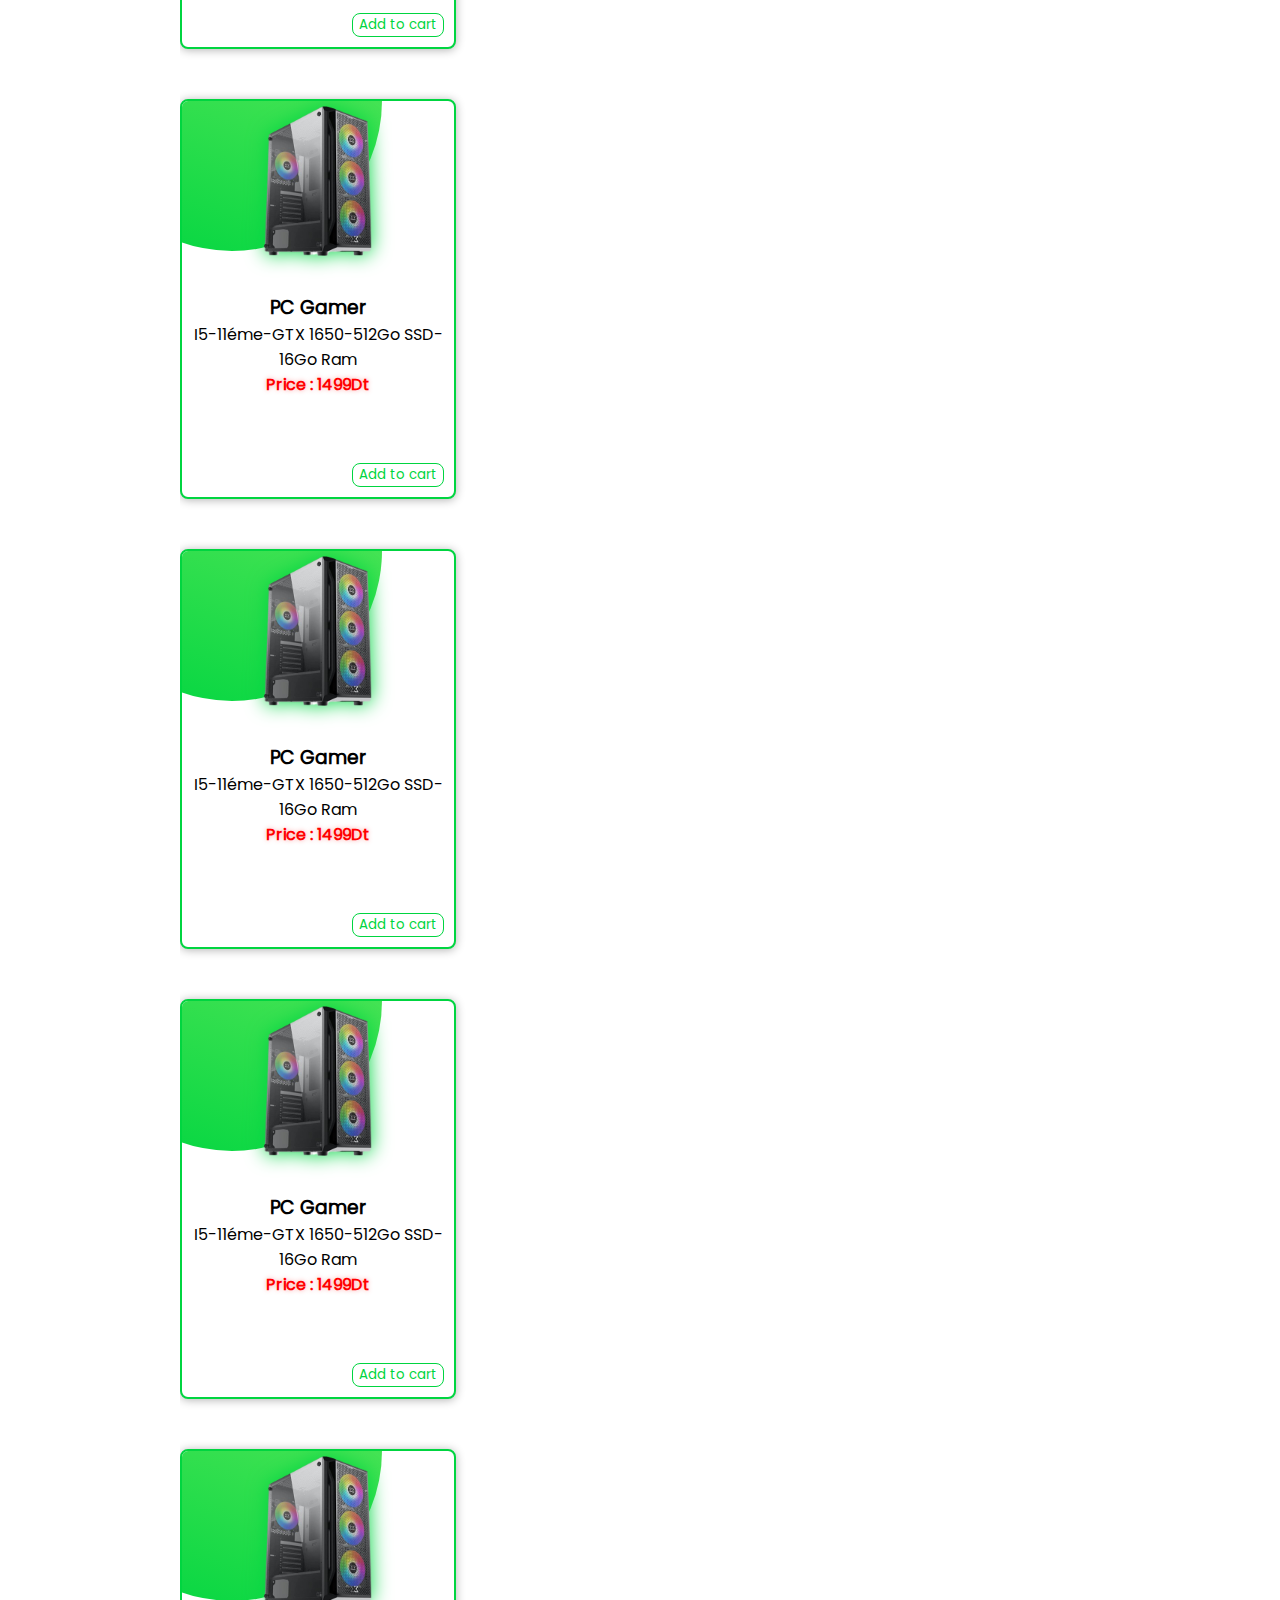
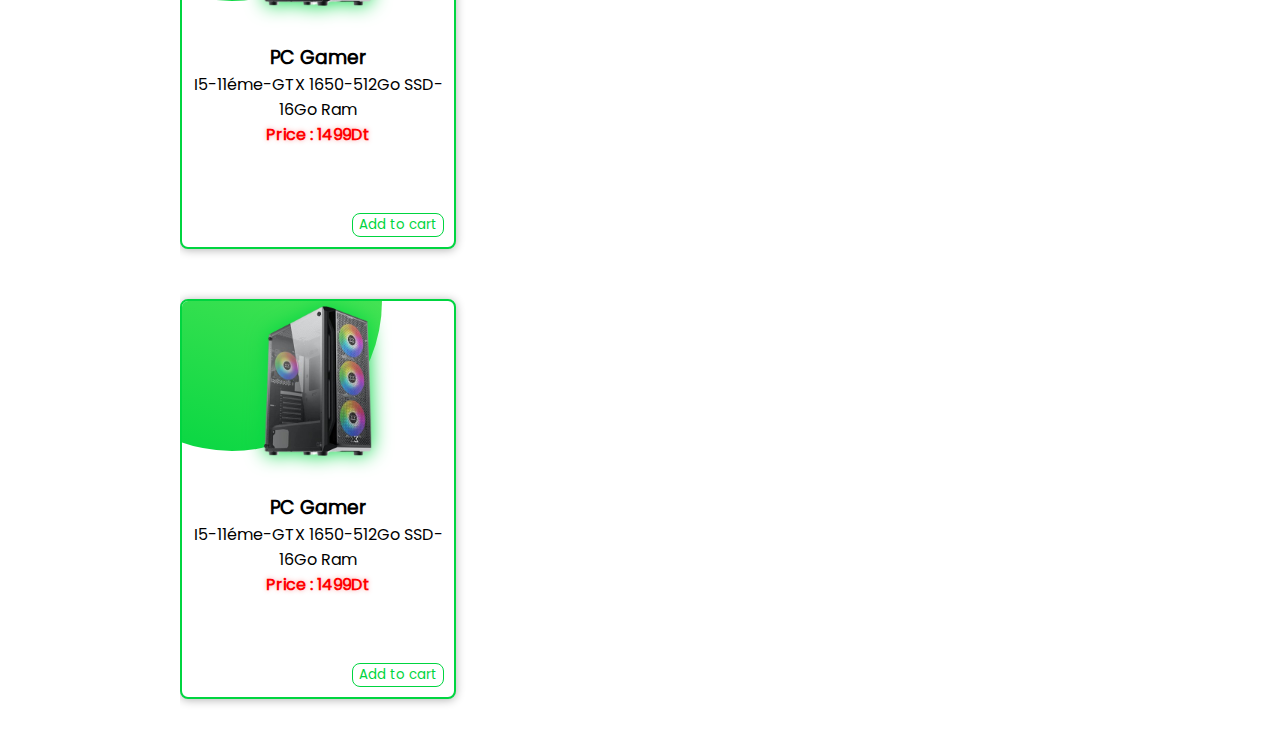
==== commit ee5958ef: "VAlpha-0.01" ====
--- a/index.html
+++ b/index.html
@@ -7,6 +7,7 @@
     <meta name="viewport" content="width=device-width, initial-scale=1.0">
     <title>Geforce Shop</title>
     <link rel="stylesheet" href="master.css">
+    <link rel="icon" type="image/x-icon" href="ressource/images/logo.png">
     <link href="https://cdn.jsdelivr.net/npm/bootstrap@5.2.3/dist/css/bootstrap.min.css" rel="stylesheet"
         integrity="sha384-rbsA2VBKQhggwzxH7pPCaAqO46MgnOM80zW1RWuH61DGLwZJEdK2Kadq2F9CUG65" crossorigin="anonymous">
     <script src="https://cdn.jsdelivr.net/npm/bootstrap@5.2.3/dist/js/bootstrap.bundle.min.js"
@@ -16,11 +17,12 @@
 
 <body>
     <nav class="d-flex justify-content-around align-items-center">
+        <span class="toggle-header"><img src="ressource/icons/bar.png" alt="" class="icon"></span>
         <div class="logo">Geforce Shop</div>
         <input type="text" class="nav-search" placeholder="Find exactly what you need">
-        <div class="account d-flex justify-content-center" title="account">
-            <img src="ressource/icons/account.png" alt="" class="icon">
-            <h3>Account</h3>
+        <div class="account d-flex justify-content-center" title="account" >
+            <img src="ressource/icons/account.png" alt="" class="icon" id="account1">
+            <h3 id="account2">Account</h3>
         </div>
         <div class="panier" title="shop list">
             <div class="item-added d-flex justify-content-center align-items-center">
@@ -68,6 +70,7 @@
     </header>
     <!-- Panier -->
     <div class="panier-list">
+        <button class="check-out">Procced to checkout</button>
         <div class="added-item d-flex flex-column">
             
             <!-- PROTOTYPE : <div class="panier-item d-flex">
@@ -81,6 +84,7 @@
                 </div>
                 <span class="delete-item"><img src="ressource/icons/close.png" alt="" class="icon" style="filter: none;width: 20px;height: 20px;"></span>
             </div> -->
+            
             
         </div>
     </div>
@@ -164,33 +168,33 @@
             </div>
             <div class="rec d-flex justify-content-center align-items-center flex-column">
                 <h3 id="h3-rec">Recommended</h3>
-                <div class="d-flex justify-content-center" style="width:100%">
+                <div class="d-flex justify-content-center all-rec" style="width:100%">
                     <div class="item-card d-flex flex-column">
                         <img src="ressource/images/msipost.png" alt="">
-                        <div class="item-descr" data-product="msi-14xasaAAA">
+                        <div class="item-descr" data-product="msi-14xasaAAA" data-price="799">
                             <h3>MSI 14xPD</h3>
                             <h4>799Dt</h4>
                             <p>144Hz FHD 1ms</p>
                         </div>
-                        <span class="add-to-cart d-flex justify-content-center align-items-center"><img src="ressource/icons/heart.png" alt="" class="icon"></span>
+                        <span class="add-to-cart add-to-cart-heart d-flex justify-content-center align-items-center"><img src="ressource/icons/heart.png" alt="" class="icon"></span>
                     </div>
                     <div class="item-card d-flex flex-column">
                         <img src="ressource/images/msipost.png" alt="">
-                        <div class="item-descr" data-product="msi-14xPDAAS">
+                        <div class="item-descr" data-product="msi-14xPDAAS" data-price="799">
                             <h3>MSI 14xPD</h3>
                             <h4>799Dt</h4>
                             <p>144Hz FHD 1ms</p>
                         </div>
-                        <span class="add-to-cart d-flex justify-content-center align-items-center"><img src="ressource/icons/heart.png" alt="" class="icon"></span>
+                        <span class="add-to-cart add-to-cart-heart d-flex justify-content-center align-items-center"><img src="ressource/icons/heart.png" alt="" class="icon"></span>
                     </div>
                     <div class="item-card d-flex flex-column">
                         <img src="ressource/images/msipost.png" alt="">
-                        <div class="item-descr" data-product="msi-14xPXXAS">
+                        <div class="item-descr" data-product="msi-14xPXXAS" data-price="799">
                             <h3>MSI 14xPD</h3>
                             <h4>799Dt</h4>
                             <p>144Hz FHD 1ms</p>
                         </div>
-                        <span class="add-to-cart d-flex justify-content-center align-items-center"><img src="ressource/icons/heart.png" alt="" class="icon"></span>
+                        <span class="add-to-cart add-to-cart-heart d-flex justify-content-center align-items-center"><img src="ressource/icons/heart.png" alt="" class="icon"></span>
                     </div>
                 </div>
                 
@@ -201,9 +205,110 @@
             <h2>Products</h2>
             <span class="separt sep2"></span>
         </div>
+        <!-- PROTOTYPE : <div class="panier-item d-flex">
+                <img src="ressource/images/msipost.png" alt="" class="panier-item-image">
+                <div class="d-flex align-items-center justify-content-between">
+                    <div>
+                        <h3>MSI Optic Monitor</h3>
+                        <p>144Hz FHD 1ms screen</p>
+                    </div>
+                    <input type="number" name="" id="" value="1" class="item-number">
+                </div>
+                <span class="delete-item"><img src="ressource/icons/close.png" alt="" class="icon" style="filter: none;width: 20px;height: 20px;"></span>
+            </div> -->
         <section class="products">
-            <div class="product-card">
-                <img src="" alt="">
+            <div class="all-products d-flex justify-content-around flex-wrap">
+                <div class="product-card d-flex flex-column justify-content-center align-items-center">
+                    <img src="ressource/images/pcgamer.png" alt="" class="product-image">
+                    <div class="" data-product="msi-14xPXXAS" data-price="799">
+                        <h3>PC Gamer</h3>
+                        <p>I5-11éme-GTX 1650-512Go SSD-16Go Ram</p>
+                        <h4>Price : 1499Dt</h4>
+                    </div>
+                    <button class="add-to-cart add-btn">Add to cart</button>
+                    <div class="circle"></div>
+                </div>
+                <div class="product-card d-flex flex-column justify-content-center align-items-center">
+                    <img src="ressource/images/pcgamer.png" alt="" class="product-image">
+                    <div class="" data-product="msi-14xPXXAS" data-price="799">
+                        <h3>PC Gamer</h3>
+                        <p>I5-11éme-GTX 1650-512Go SSD-16Go Ram</p>
+                        <h4>Price : 1499Dt</h4>
+                    </div>
+                    <button class="add-to-cart add-btn">Add to cart</button>
+                    <div class="circle"></div>
+                </div>
+                <div class="product-card d-flex flex-column justify-content-center align-items-center">
+                    <img src="ressource/images/pcgamer.png" alt="" class="product-image">
+                    <div class="" data-product="msi-14xPXXAS" data-price="799">
+                        <h3>PC Gamer</h3>
+                        <p>I5-11éme-GTX 1650-512Go SSD-16Go Ram</p>
+                        <h4>Price : 1499Dt</h4>
+                    </div>
+                    <button class="add-to-cart add-btn">Add to cart</button>
+                    <div class="circle"></div>
+                </div>
+                <div class="product-card d-flex flex-column justify-content-center align-items-center">
+                    <img src="ressource/images/pcgamer.png" alt="" class="product-image">
+                    <div class="" data-product="msi-14xPXXAS" data-price="799">
+                        <h3>PC Gamer</h3>
+                        <p>I5-11éme-GTX 1650-512Go SSD-16Go Ram</p>
+                        <h4>Price : 1499Dt</h4>
+                    </div>
+                    <button class="add-to-cart add-btn">Add to cart</button>
+                    <div class="circle"></div>
+                </div>
+                <div class="product-card d-flex flex-column justify-content-center align-items-center">
+                    <img src="ressource/images/pcgamer.png" alt="" class="product-image">
+                    <div class="" data-product="msi-14xPXXAS" data-price="799">
+                        <h3>PC Gamer</h3>
+                        <p>I5-11éme-GTX 1650-512Go SSD-16Go Ram</p>
+                        <h4>Price : 1499Dt</h4>
+                    </div>
+                    <button class="add-to-cart add-btn">Add to cart</button>
+                    <div class="circle"></div>
+                </div>
+                <div class="product-card d-flex flex-column justify-content-center align-items-center">
+                    <img src="ressource/images/pcgamer.png" alt="" class="product-image">
+                    <div class="" data-product="msi-14xPXXAS" data-price="799">
+                        <h3>PC Gamer</h3>
+                        <p>I5-11éme-GTX 1650-512Go SSD-16Go Ram</p>
+                        <h4>Price : 1499Dt</h4>
+                    </div>
+                    <button class="add-to-cart add-btn">Add to cart</button>
+                    <div class="circle"></div>
+                </div>
+                <div class="product-card d-flex flex-column justify-content-center align-items-center">
+                    <img src="ressource/images/pcgamer.png" alt="" class="product-image">
+                    <div class="" data-product="msi-14xPXXAS" data-price="799">
+                        <h3>PC Gamer</h3>
+                        <p>I5-11éme-GTX 1650-512Go SSD-16Go Ram</p>
+                        <h4>Price : 1499Dt</h4>
+                    </div>
+                    <button class="add-to-cart add-btn">Add to cart</button>
+                    <div class="circle"></div>
+                </div>
+                <div class="product-card d-flex flex-column justify-content-center align-items-center">
+                    <img src="ressource/images/pcgamer.png" alt="" class="product-image">
+                    <div class="" data-product="msi-14xPXXAS" data-price="799">
+                        <h3>PC Gamer</h3>
+                        <p>I5-11éme-GTX 1650-512Go SSD-16Go Ram</p>
+                        <h4>Price : 1499Dt</h4>
+                    </div>
+                    <button class="add-to-cart add-btn">Add to cart</button>
+                    <div class="circle"></div>
+                </div>
+                <div class="product-card d-flex flex-column justify-content-center align-items-center">
+                    <img src="ressource/images/pcgamer.png" alt="" class="product-image">
+                    <div class="" data-product="msi-14xPXXAS" data-price="799">
+                        <h3>PC Gamer</h3>
+                        <p>I5-11éme-GTX 1650-512Go SSD-16Go Ram</p>
+                        <h4>Price : 1499Dt</h4>
+                    </div>
+                    <button class="add-to-cart add-btn">Add to cart</button>
+                    <div class="circle"></div>
+                </div>
+               
             </div>
         </section>
     </main>
--- a/master.css
+++ b/master.css
@@ -24,10 +24,20 @@
 body {
     font-family: 'Poppins';
     height: 5000px;
-    margin: 0;
-    
-}
+    margin: 0;   
+}
+::-webkit-scrollbar {
+    width: 10px;
+    color: green;
+  }
+  ::-webkit-scrollbar-thumb {
+    background: var(--mainColor);
+    border-radius: 10px;
+  }
 /*header*/ 
+.account {
+    cursor: pointer;
+}
 header {
     position: sticky;
     top: 0;
@@ -36,6 +46,7 @@
     color: white;
     padding: 5px;
     z-index: 50;
+    box-shadow: 0px 2px 15px 2px rgba(0, 0, 0, 0.496);
    
 }
 .icon + h3 {
@@ -89,7 +100,7 @@
 nav {
     height: 60px;
     background-image: linear-gradient(20deg,var(--mainColor),var(--secondColor));
-    box-shadow: 0px 2px 10px 1px var(--shadow);
+    box-shadow: 0px 5px 15px 2px black;
     margin: 0;
 }
 main {
@@ -150,9 +161,32 @@
     -o-border-radius: 50%;
     position: absolute;
     bottom: 20px;
-    left: 30px;
+    left: 20px;
     z-index: 1;
     font-family: 'Poppins';
+}
+.added-item {
+    height: 80%;
+    overflow: scroll;
+}
+.check-out {
+    border:1px solid var(--mainColor);
+    background-color: transparent;
+    border-radius: 8px;
+    -webkit-border-radius: 8px;
+    -moz-border-radius: 8px;
+    -ms-border-radius: 8px;
+    -o-border-radius: 8px;
+    font-family: 'Poppins';
+    color: var(--mainColor);
+    position: absolute;
+    bottom: 10px;
+    right: 10px;
+    transition: 0.2s;
+    -webkit-transition: 0.2s;
+    -moz-transition: 0.2s;
+    -ms-transition: 0.2s;
+    -o-transition: 0.2s;
 }
 /*End Nav Side*/
 /*Scroll Up button*/
@@ -168,13 +202,13 @@
     -moz-border-radius: 50%;
     -ms-border-radius: 50%;
     -o-border-radius: 50%;
-    bottom: 40px;
+    bottom: 60px;
     right:20px;
     box-shadow: 0px 0px 10px 1px var(--mainBlack);
 }
 /*First section */ 
 .recommended  {
-    margin: 150px;
+    margin: 12vw;
 }
 .decouvrir {
     width: 40%;
@@ -194,7 +228,7 @@
     
 }
 .decouvrir h3 {
-    margin-bottom: 8%;
+    margin-bottom: 10%;
 }
 .rec {
     width: 60%;
@@ -221,7 +255,7 @@
     -ms-border-radius: 8px;
     -o-border-radius: 8px;
     padding: 0px;
-    margin-bottom: 8%;
+    margin-bottom: 15%;
     margin-left: 2%;
     overflow: hidden;
     border: 1px solid white;
@@ -233,29 +267,28 @@
     font-size: 15px;
     margin-top: 10%;
 }
-@media screen and (max-width:1200px) {
-    .recommended {
-        flex-direction: column;
+
+@media screen and (max-width:990px) {
+    #account2 {
+        display: none;
+    }
+    .com-container {
+        
+        flex-wrap: wrap;
         justify-content: center;
         align-items: center;
-        margin:50px
+        
     }
     .rec, .decouvrir{
         width: 100%;
     }
-}
-@media screen and (max-width:990px) {
-    .com-container {
-        flex-direction: column;
-        justify-content: center;
-        align-items: center;
-    }
-    .rec, .decouvrir{
-        width: 100%;
-    }
     .comp  {
-        width: 100%;
-    }
+        width: 48%;
+    }
+    .item-card {
+        width: 150%;
+    }
+    
 }
 .separt {
     height: 2px;
@@ -272,7 +305,7 @@
     width: 20vw;
 }
 .sep2 {
-    width:30vw
+    width:20vw
 }
 .item-card {
     width: 30%;
@@ -353,7 +386,7 @@
     margin-top: -60px;
     margin-bottom: 50px;
 }
-.add-to-cart {
+.add-to-cart-heart {
     position: absolute;
     top:0px;
     right: 0px;
@@ -385,9 +418,8 @@
 }
 .item-card:hover img:not(.icon) {
     filter: blur(1px);
-    -webkit-filter: blur(1px);
-}
-.item-card:hover .add-to-cart {
+}
+.item-card:hover .add-to-cart-heart {
     transform: translateY(0px);
     -webkit-transform: translateY(0px);
     -moz-transform: translateY(0px);
@@ -423,9 +455,9 @@
     position: relative;
 }
 .panier-list {
+    border:2px solid var(--thirdColor);
     width: 400px;
     min-height: 500px;
-    border: 1px solid black;
     border-radius: 8px;
     -webkit-border-radius: 8px;
     -moz-border-radius: 8px;
@@ -441,6 +473,9 @@
     right: 30px;
     z-index: 80;
     top: 50px;
+    box-shadow: 0px 2px 15px 2px rgba(0, 0, 0, 0.459);
+    height: 80%;
+    overflow-y: scroll;
 }
 .showList {
     transform: rotateY(0deg);
@@ -458,5 +493,171 @@
     position: absolute;
     top:10px;
     right:10px;
-    animation-duration: ;
-}
+}
+.toggle-header {
+    display: none;
+}
+.displayHeader {
+    display:block;
+    transform:rotateY(0deg);
+    -webkit-transform:rotateY(0deg);
+    -moz-transform:rotateY(0deg);
+    -ms-transform:rotateY(0deg);
+    -o-transform:rotateY(0deg);
+}
+.displayHeaderElements {
+    display:flex;flex-direction:column
+}
+@media screen and (max-width:990px) {
+    .rec {
+        min-height: 1100px;
+    }
+    .item-card {
+        width: 70%;
+    }
+    .panier-list {
+        width: 80vw;
+    }
+    .logo {
+        justify-self: center;
+        align-self: center;
+    }
+    .toggle-header {
+        display: block;
+    }
+    .all-products-list {
+        width:60vw;
+        margin: 0;
+    }
+}
+@media screen and (max-width:1200px) {
+    header {
+        display: none;
+        transform: rotateY(90deg);
+        -webkit-transform: rotateY(90deg);
+        -moz-transform: rotateY(90deg);
+        -ms-transform: rotateY(90deg);
+        -o-transform: rotateY(90deg);
+    }
+    .nav-search ,.account{
+        display: none;
+    }
+
+    .recommended {
+        flex-direction: column;
+        justify-content: center;
+        align-items: center;
+        margin:50px
+    }
+    .rec, .decouvrir{
+        width: 100%;
+        transform: translateY(80px);
+        -webkit-transform: translateY(80px);
+        -moz-transform: translateY(80px);
+        -ms-transform: translateY(80px);
+        -o-transform: translateY(80px);
+    }
+    .all-rec {
+        flex-direction: column;
+        justify-content: center;
+        align-items: center;
+    }
+    .toggle-header {
+        display: block;
+    }
+}
+/*PRODUCTS CARD */ 
+
+.add-btn {
+    border:1px solid var(--mainColor);
+    background-color: transparent;
+    border-radius: 8px;
+    -webkit-border-radius: 8px;
+    -moz-border-radius: 8px;
+    -ms-border-radius: 8px;
+    -o-border-radius: 8px;
+    font-family: 'Poppins';
+    color: var(--mainColor);
+    position: absolute;
+    bottom: 10px;
+    right: 10px;
+    transition: 0.2s;
+    -webkit-transition: 0.2s;
+    -moz-transition: 0.2s;
+    -ms-transition: 0.2s;
+    -o-transition: 0.2s;
+}
+.add-btn:hover {
+    border: 1px solid white;
+    background-color: var(--mainColor);
+    color: white;
+    box-shadow: 0px 0px 5px 1px rgba(0, 0, 0, 0.404);
+}
+.products {
+    margin: 200px 180px;
+    position: relative;
+    overflow: hidden;
+}
+
+.circle {
+    position: absolute;
+    width: 300px;
+    height: 300px;
+    background-image: linear-gradient(20deg,var(--mainColor),var(--thirdColor));
+    border-radius: 50%;
+    -webkit-border-radius: 50%;
+    -moz-border-radius: 50%;
+    -ms-border-radius: 50%;
+    -o-border-radius: 50%;
+    top: -150px;
+    left:-100px;
+    z-index: -1;
+}
+.product-card {
+    width:30%;
+    height: 400px;
+    background-color: white;
+    overflow: hidden;
+    position: relative;
+    border: 2px solid var(--mainColor);
+    border-radius: 8px;
+    -webkit-border-radius: 8px;
+    -moz-border-radius: 8px;
+    -ms-border-radius: 8px;
+    -o-border-radius: 8px;
+    z-index: 10;
+    box-shadow: 0px 1px 10px 0px rgba(0, 0, 0, 0.308);
+    padding: 5px;
+    margin-bottom: 50px;
+    text-align: center;
+}
+.product-card h4 {
+    margin-bottom: 40px;
+    text-shadow: 0px 0px 5px rgba(255, 0, 0, 0.364);
+    color: red;
+}
+.product-image {
+    width: 150px;
+    height: 150px;
+    margin-bottom: 30px;
+    filter: drop-shadow(0px 0px 10px var(--mainColor));
+    -webkit-filter: drop-shadow(0px 0px 10px var(--mainColor));
+}
+@media screen and (max-width:1200px) {
+    .product-card {
+        width: 45%;
+        margin: 2%;
+    }
+    .products {
+        margin:200px 80px
+    }
+}
+@media screen and (max-width:800px) {
+    .products {
+        margin:200px 80px
+    }
+    .product-card {
+        width: 80%;
+        
+    }
+}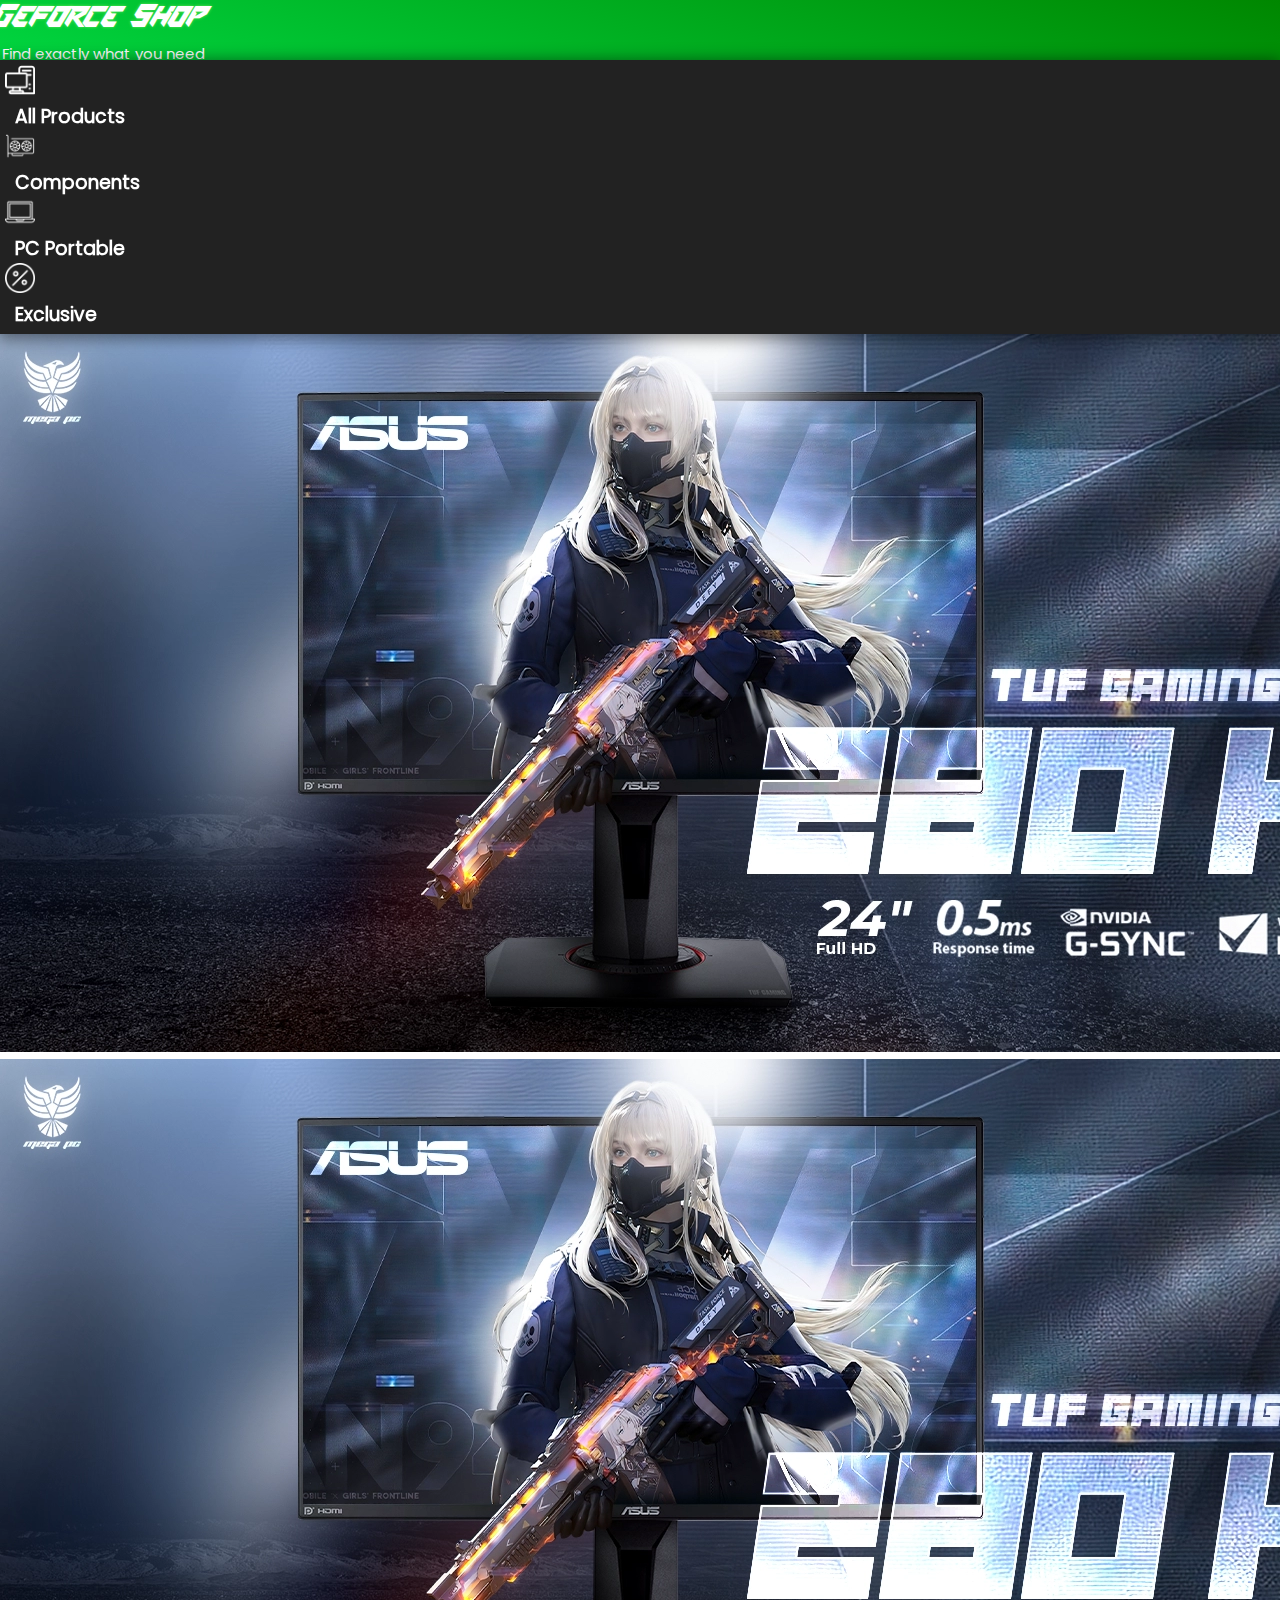
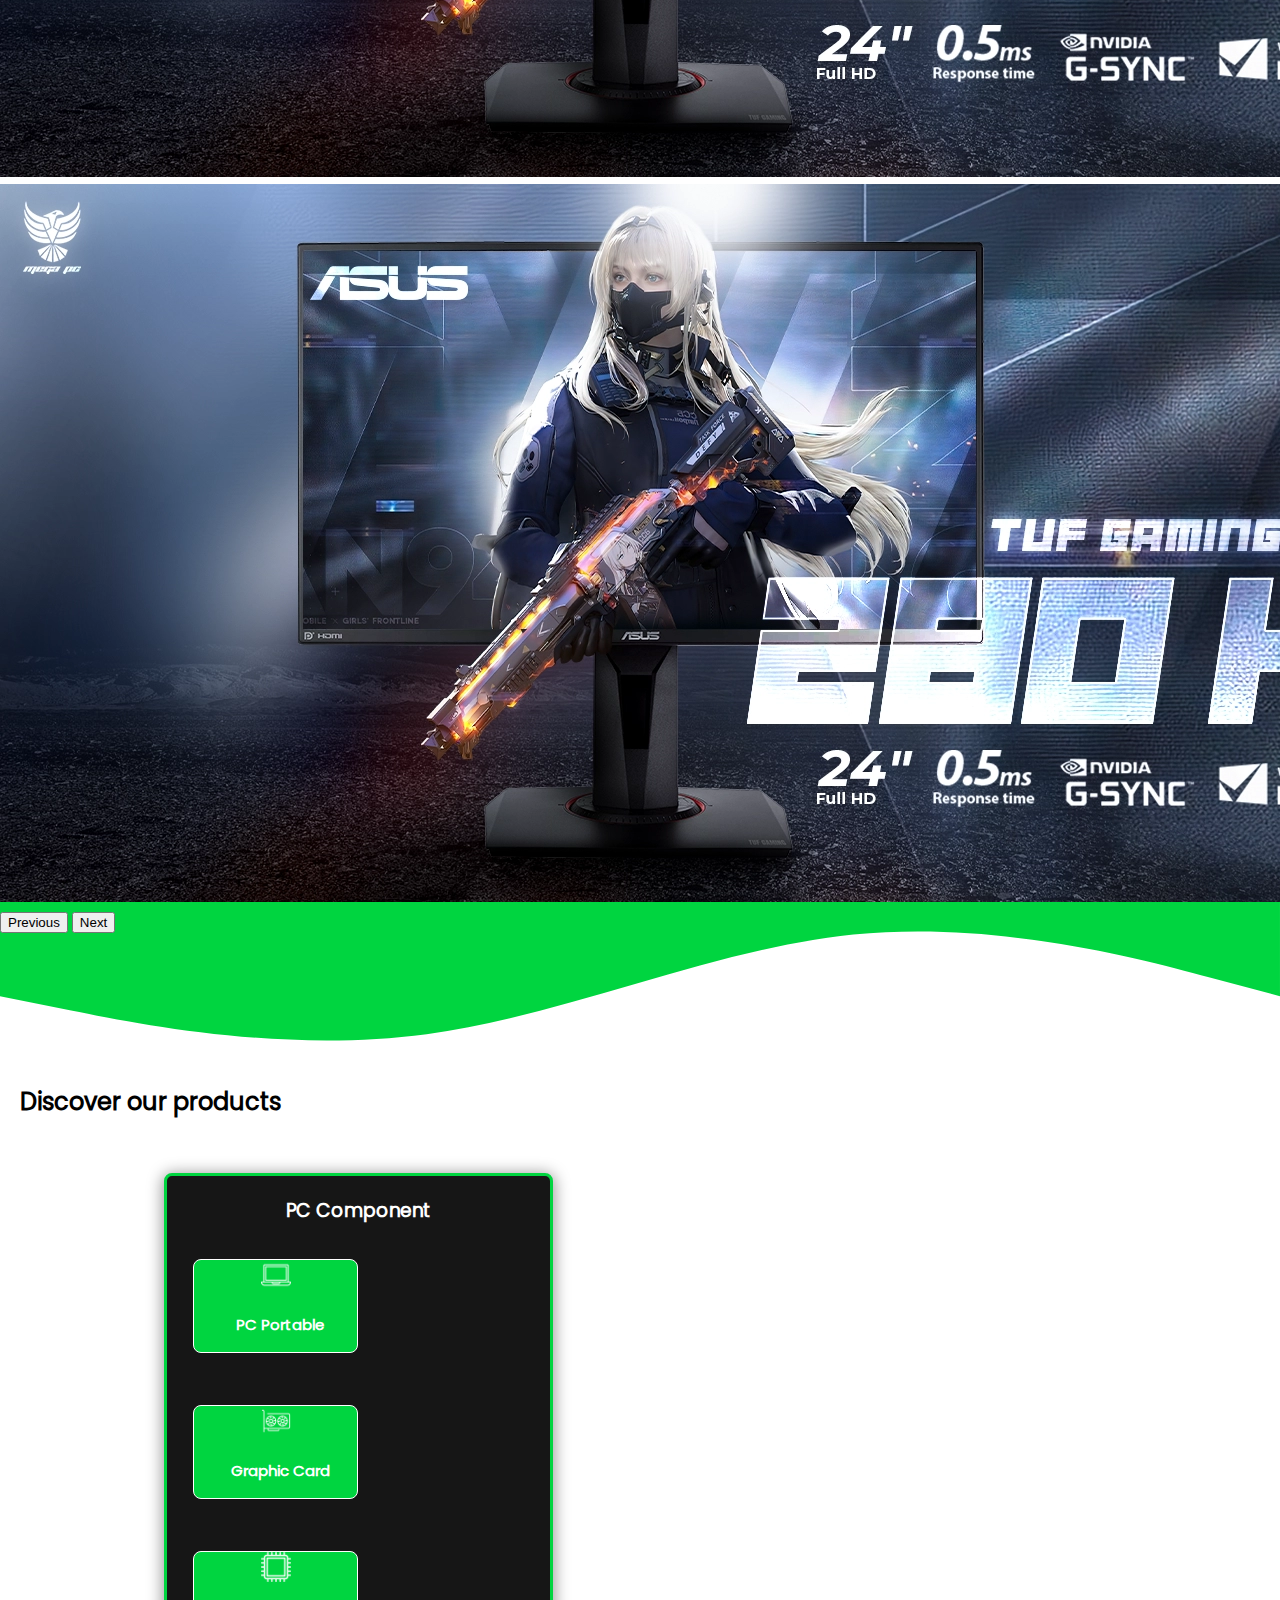
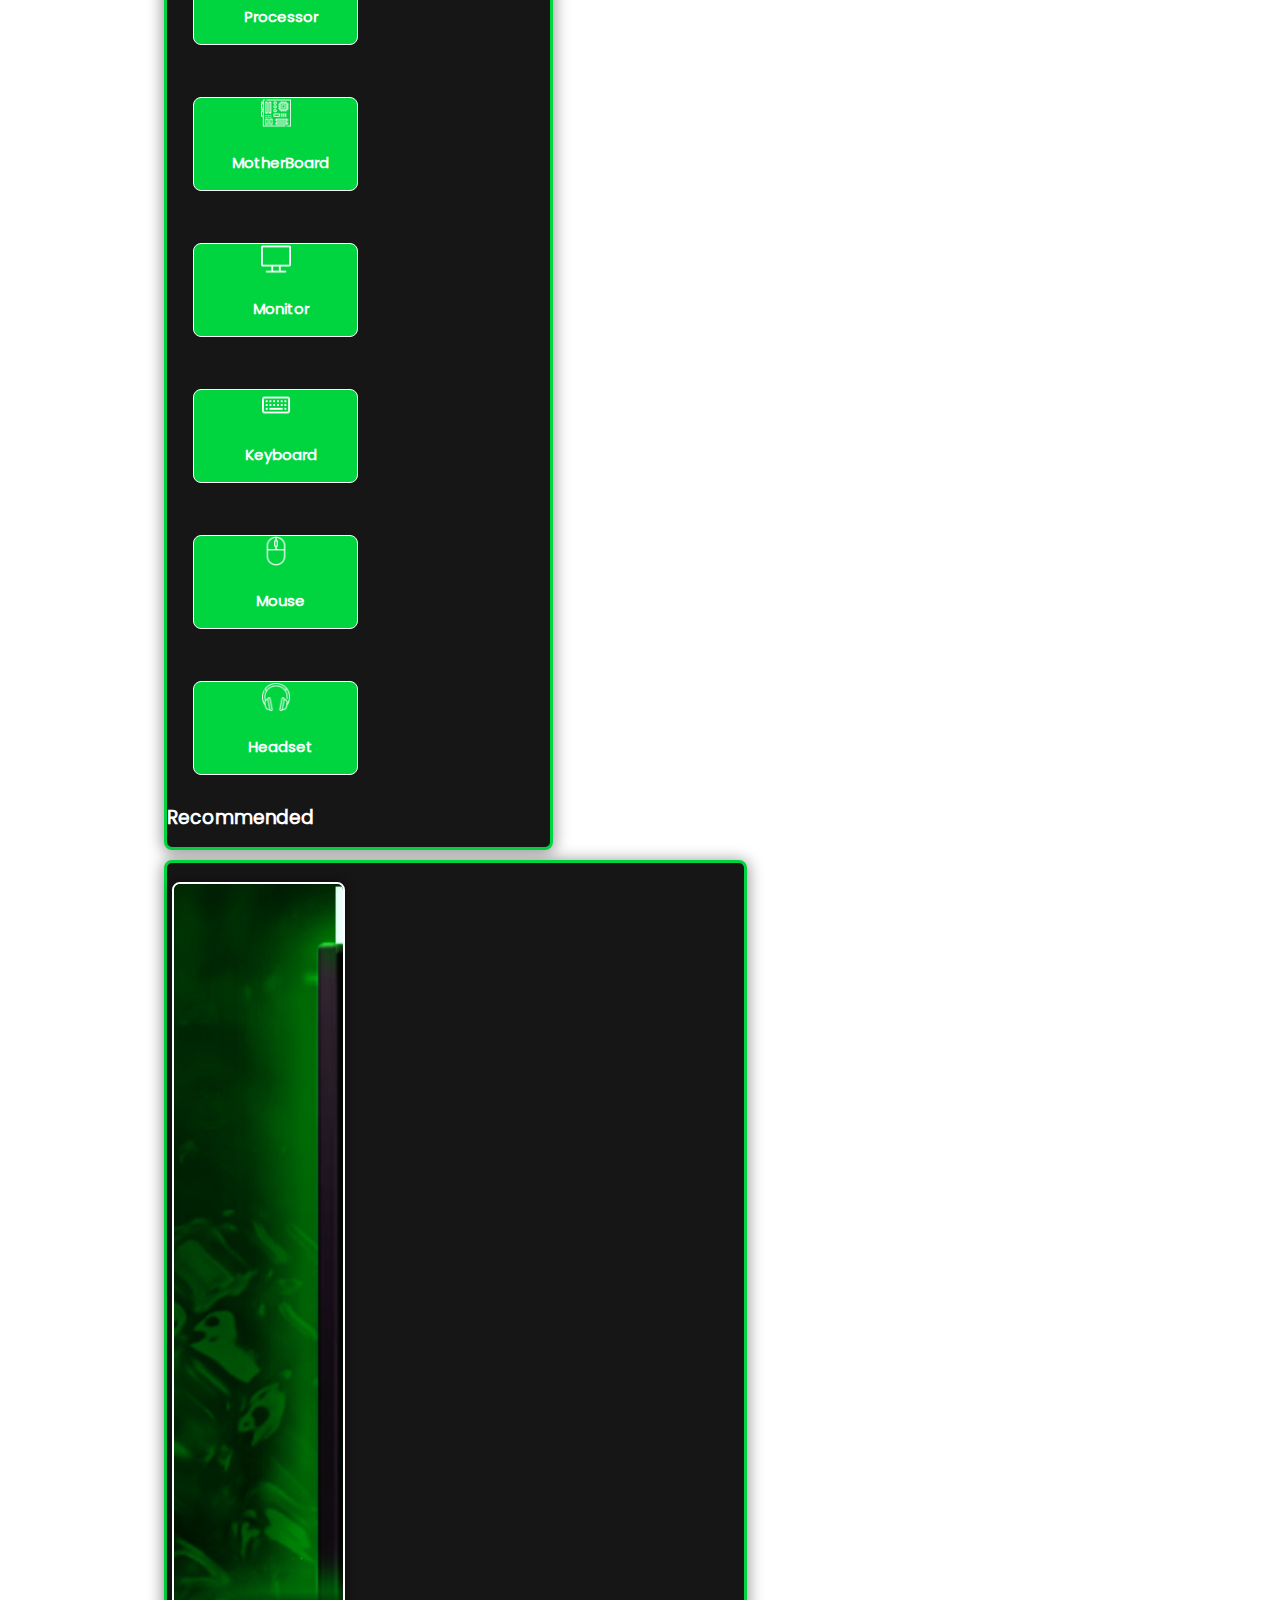
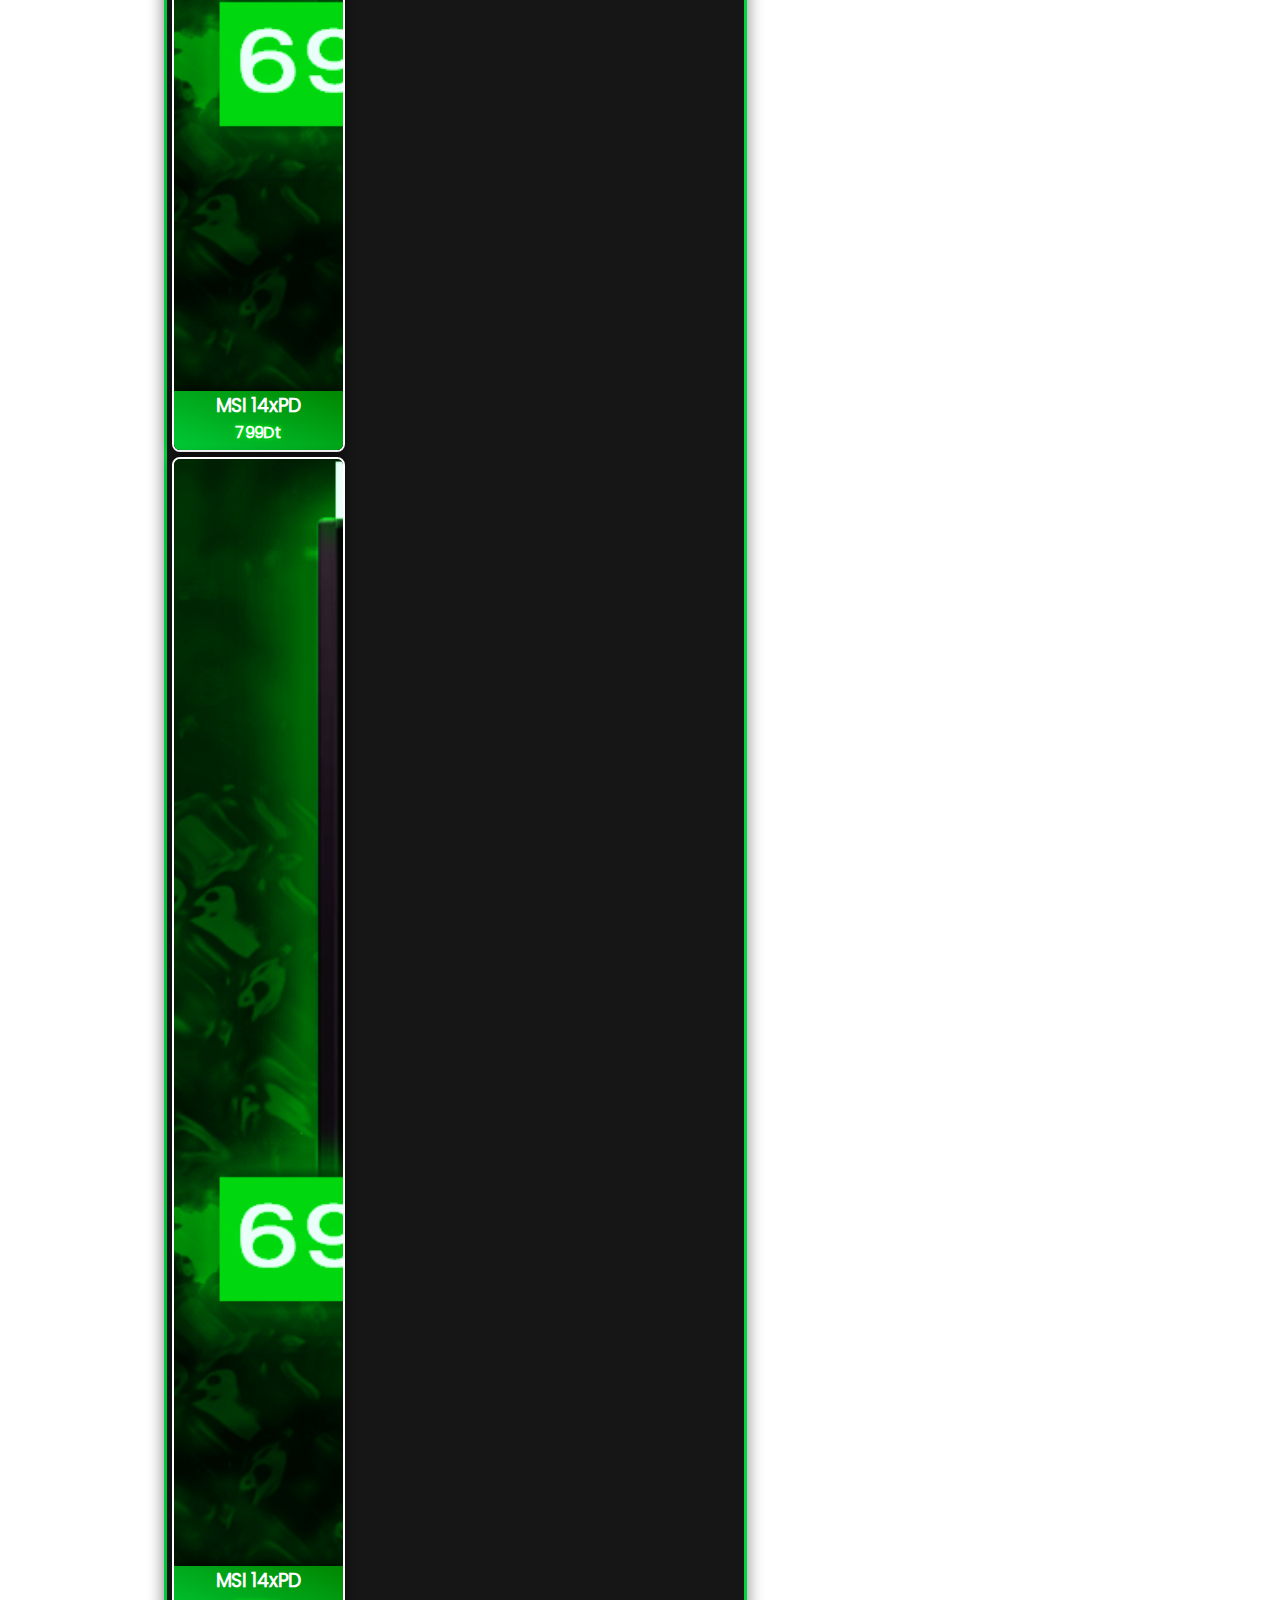
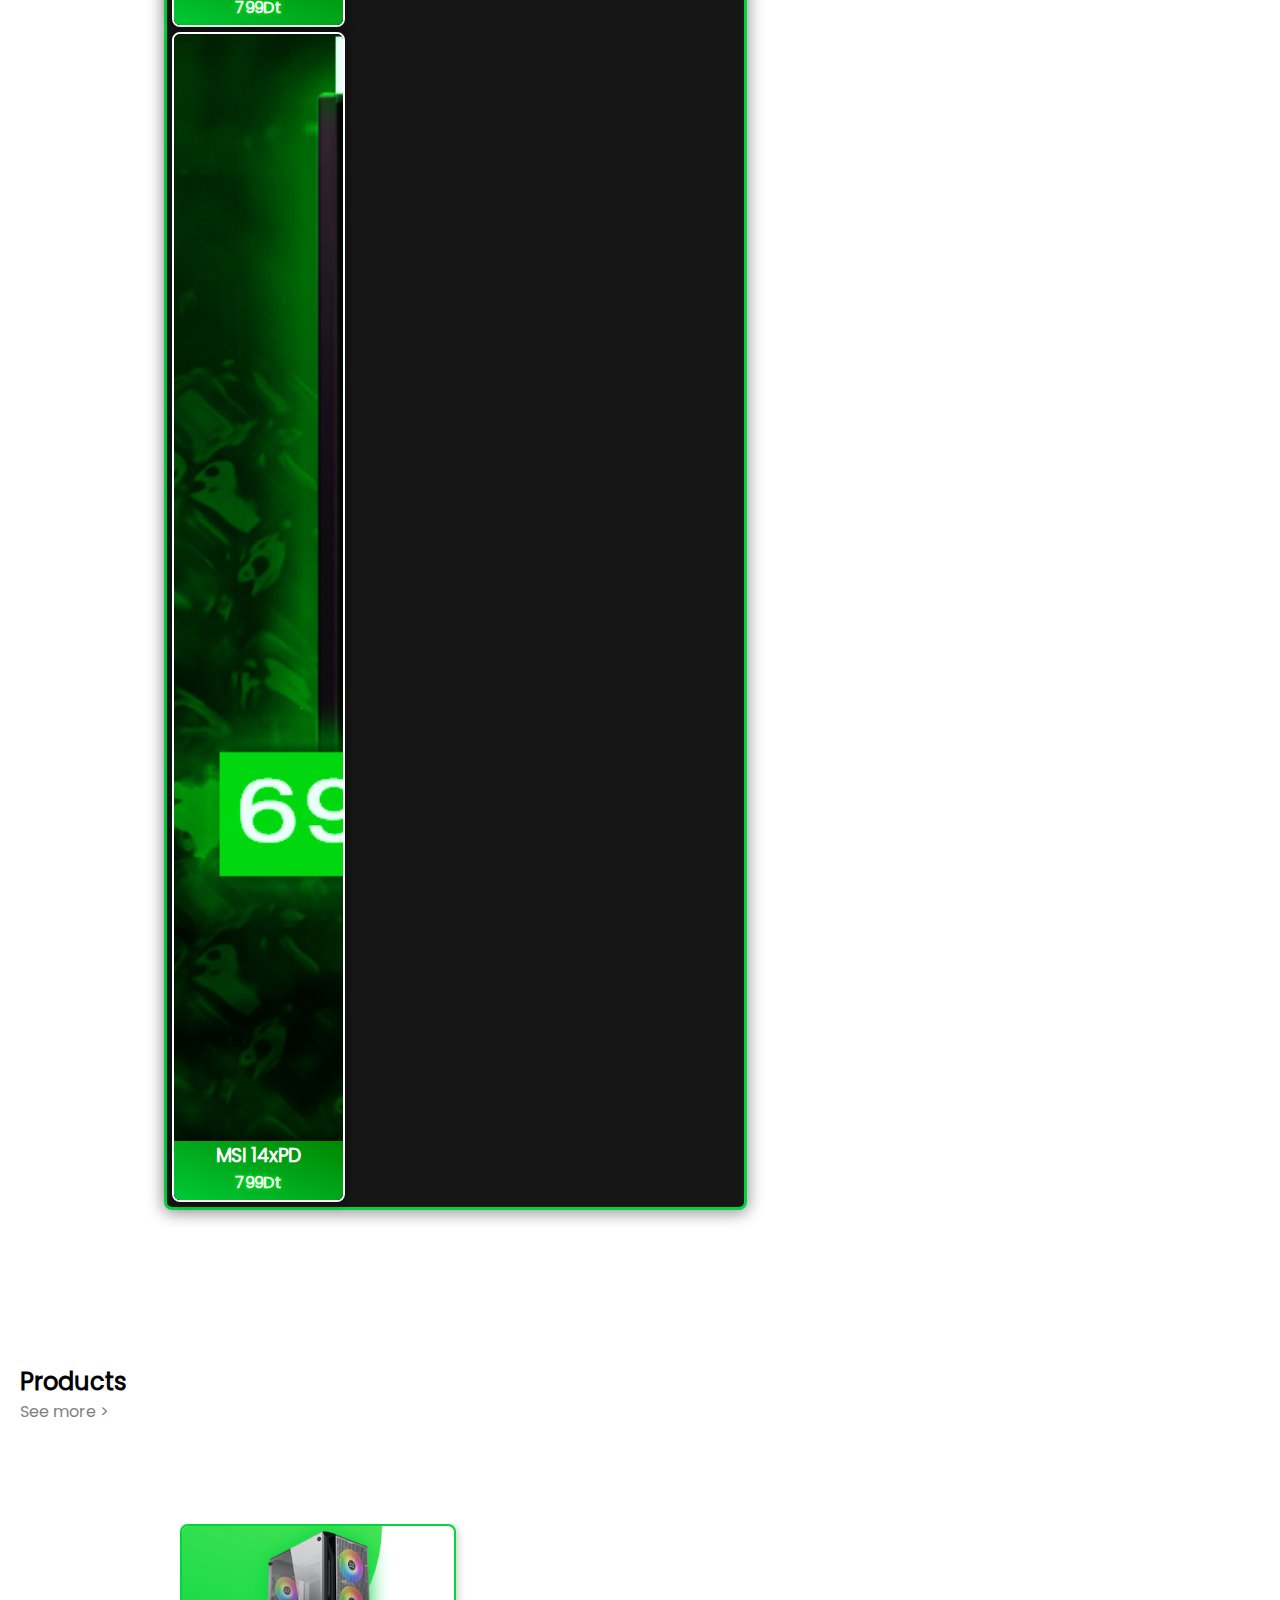
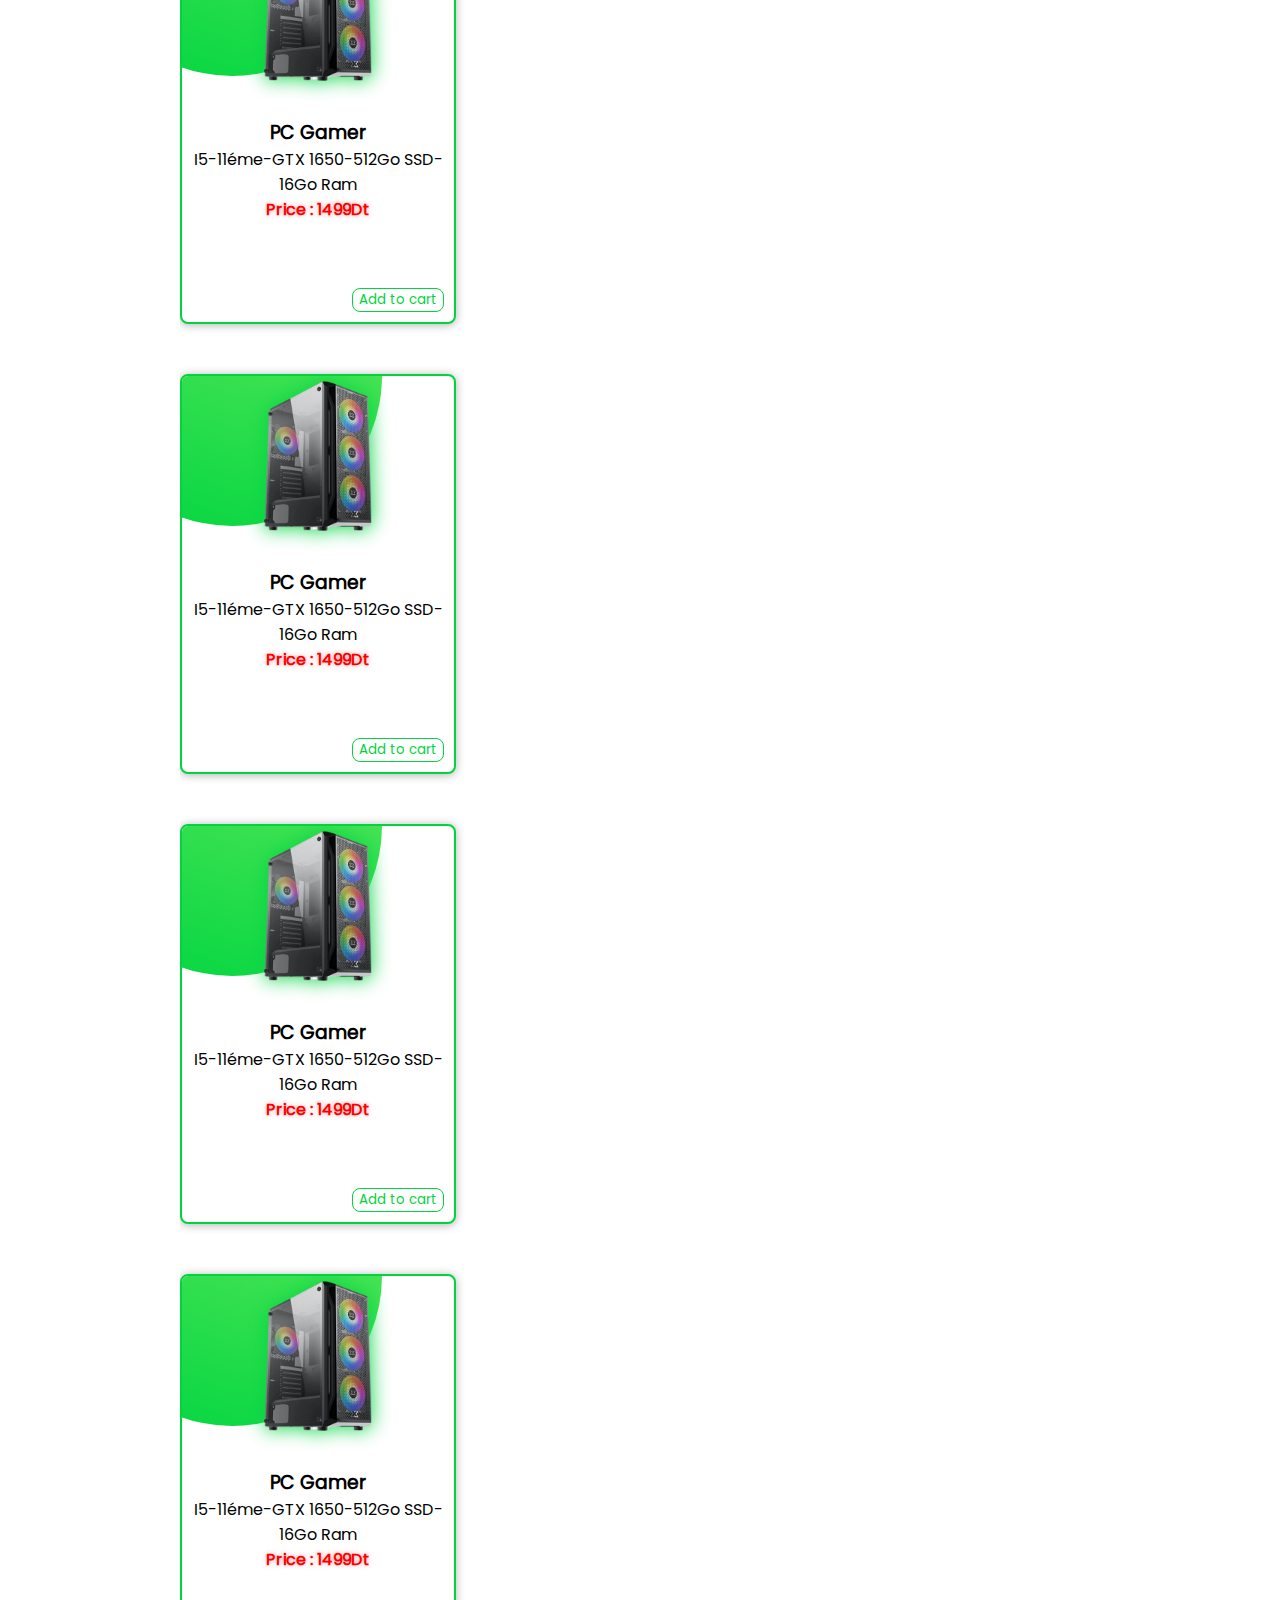
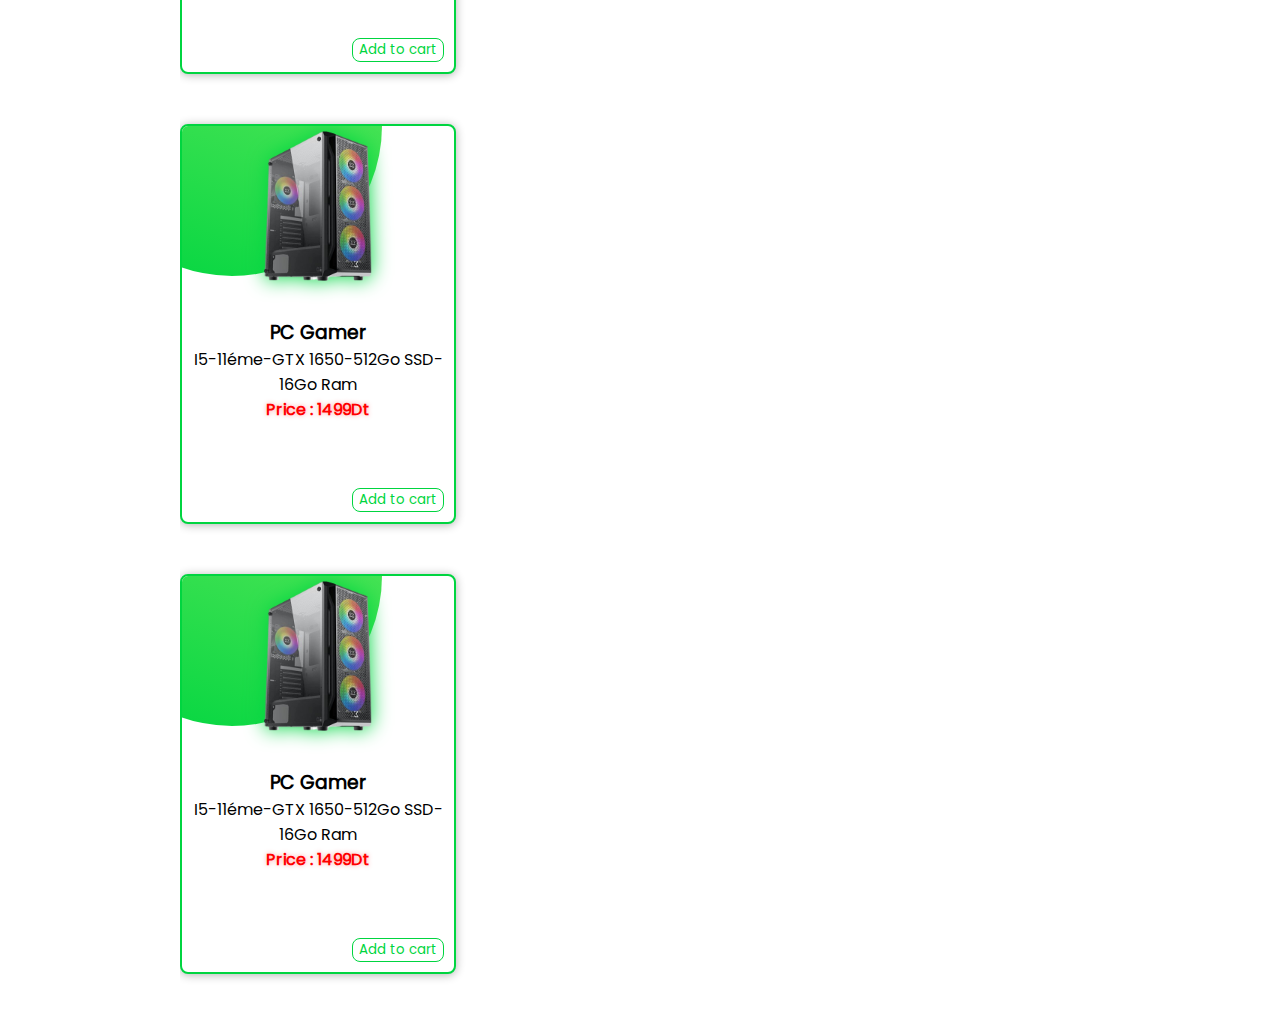
==== commit 41d60652: "login-side-done" ====
--- a/index.html
+++ b/index.html
@@ -62,14 +62,27 @@
                     <h3>PC Portable</h3>
                 </div>
                 <div class="promo d-flex align-items-center">
-                    <img src="ressource/icons/percentage.png" alt="" class="icon">
-                    <h3>Exclusive</h3>
+                    <img src="ressource/icons/desktop.png" alt="" class="icon">
+                    <h3>PC Bureau</h3>
+                </div>
+                <div class="component d-flex align-items-center">
+                    <img src="ressource/icons/kit.png" alt="" class="icon">
+                    <h3>KIT Gaming</h3>
+                </div>
+                <div class="component d-flex align-items-center">
+                    <img src="ressource/icons/config.png" alt="" class="icon">
+                    <h3>Custom Config</h3>
+                </div>
+                <div class="component d-flex align-items-center">
+                    <img src="ressource/icons/giftcard.png" alt="" class="icon">
+                    <h3>Gift cards</h3>
                 </div>
             </div>
         </div>
     </header>
     <!-- Panier -->
     <div class="panier-list">
+        <!-- TEST -->
         <button class="check-out">Procced to checkout</button>
         <div class="added-item d-flex flex-column">
             
@@ -204,6 +217,7 @@
             <span class="separt sep1"></span>
             <h2>Products</h2>
             <span class="separt sep2"></span>
+            <a href="">See more > </a>
         </div>
         <!-- PROTOTYPE : <div class="panier-item d-flex">
                 <img src="ressource/images/msipost.png" alt="" class="panier-item-image">
@@ -278,36 +292,7 @@
                     <button class="add-to-cart add-btn">Add to cart</button>
                     <div class="circle"></div>
                 </div>
-                <div class="product-card d-flex flex-column justify-content-center align-items-center">
-                    <img src="ressource/images/pcgamer.png" alt="" class="product-image">
-                    <div class="" data-product="msi-14xPXXAS" data-price="799">
-                        <h3>PC Gamer</h3>
-                        <p>I5-11éme-GTX 1650-512Go SSD-16Go Ram</p>
-                        <h4>Price : 1499Dt</h4>
-                    </div>
-                    <button class="add-to-cart add-btn">Add to cart</button>
-                    <div class="circle"></div>
-                </div>
-                <div class="product-card d-flex flex-column justify-content-center align-items-center">
-                    <img src="ressource/images/pcgamer.png" alt="" class="product-image">
-                    <div class="" data-product="msi-14xPXXAS" data-price="799">
-                        <h3>PC Gamer</h3>
-                        <p>I5-11éme-GTX 1650-512Go SSD-16Go Ram</p>
-                        <h4>Price : 1499Dt</h4>
-                    </div>
-                    <button class="add-to-cart add-btn">Add to cart</button>
-                    <div class="circle"></div>
-                </div>
-                <div class="product-card d-flex flex-column justify-content-center align-items-center">
-                    <img src="ressource/images/pcgamer.png" alt="" class="product-image">
-                    <div class="" data-product="msi-14xPXXAS" data-price="799">
-                        <h3>PC Gamer</h3>
-                        <p>I5-11éme-GTX 1650-512Go SSD-16Go Ram</p>
-                        <h4>Price : 1499Dt</h4>
-                    </div>
-                    <button class="add-to-cart add-btn">Add to cart</button>
-                    <div class="circle"></div>
-                </div>
+               
                
             </div>
         </section>
--- a/master.css
+++ b/master.css
@@ -300,6 +300,19 @@
 .separator {
     margin-top: 150px;
     margin-bottom: -100px;
+}
+.separator a {
+    color: gray;
+    text-decoration: none;
+    margin-left: 20px;
+    transition: 0.2s;
+    -webkit-transition: 0.2s;
+    -moz-transition: 0.2s;
+    -ms-transition: 0.2s;
+    -o-transition: 0.2s;
+}
+.separator a:hover {
+    color: black;
 }
 .sep1 {
     width: 20vw;
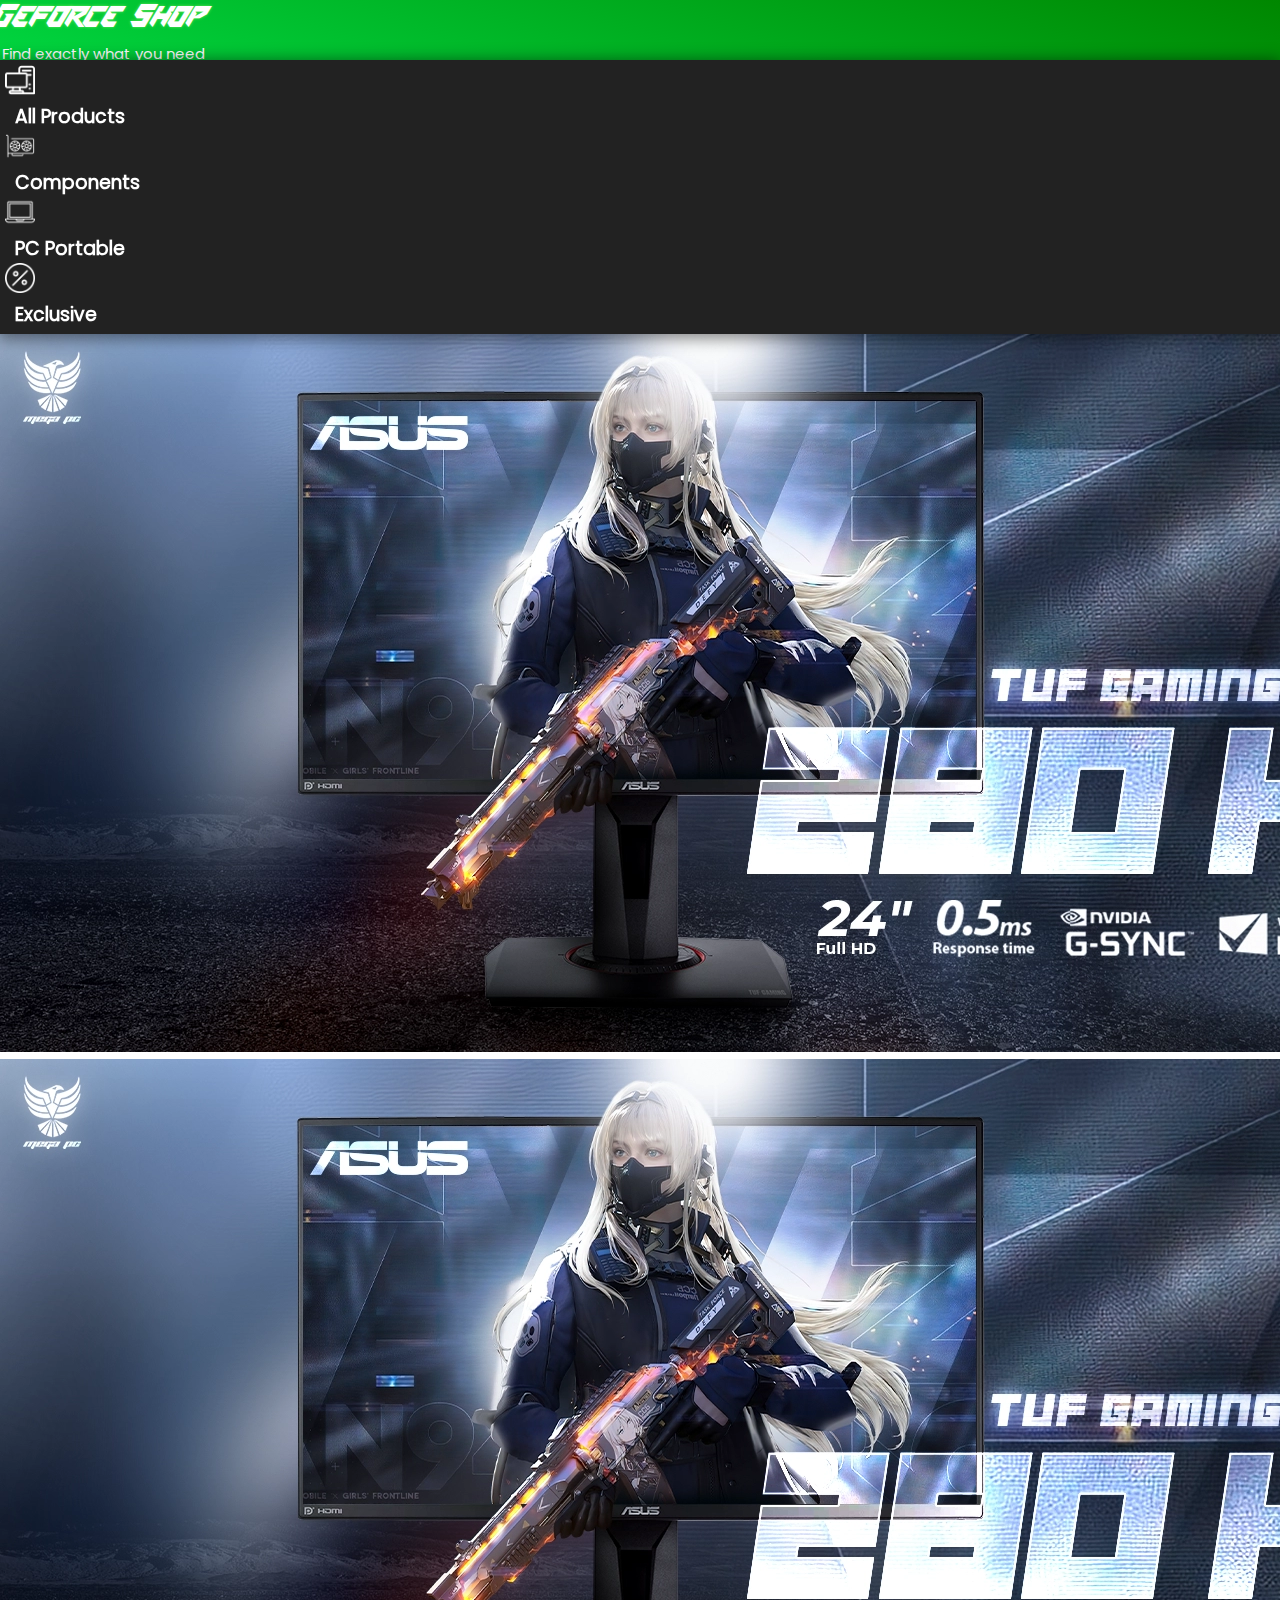
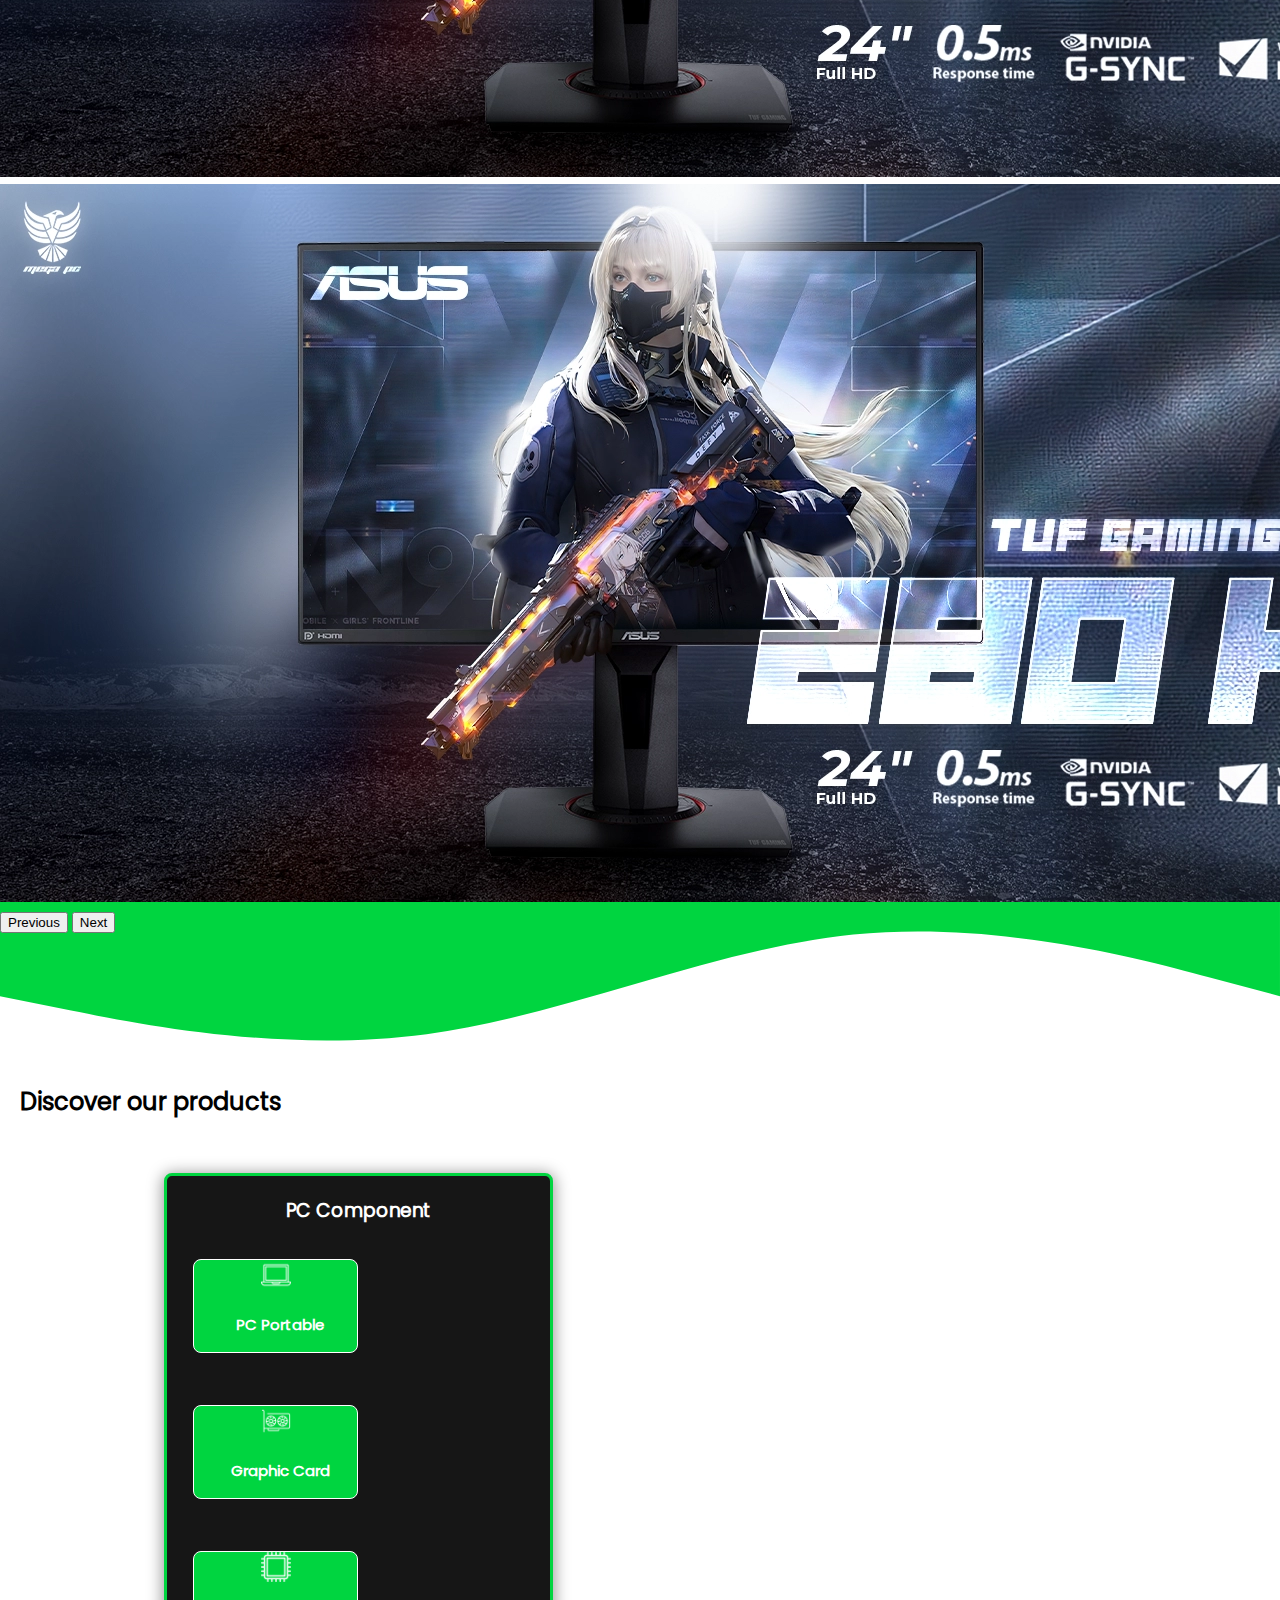
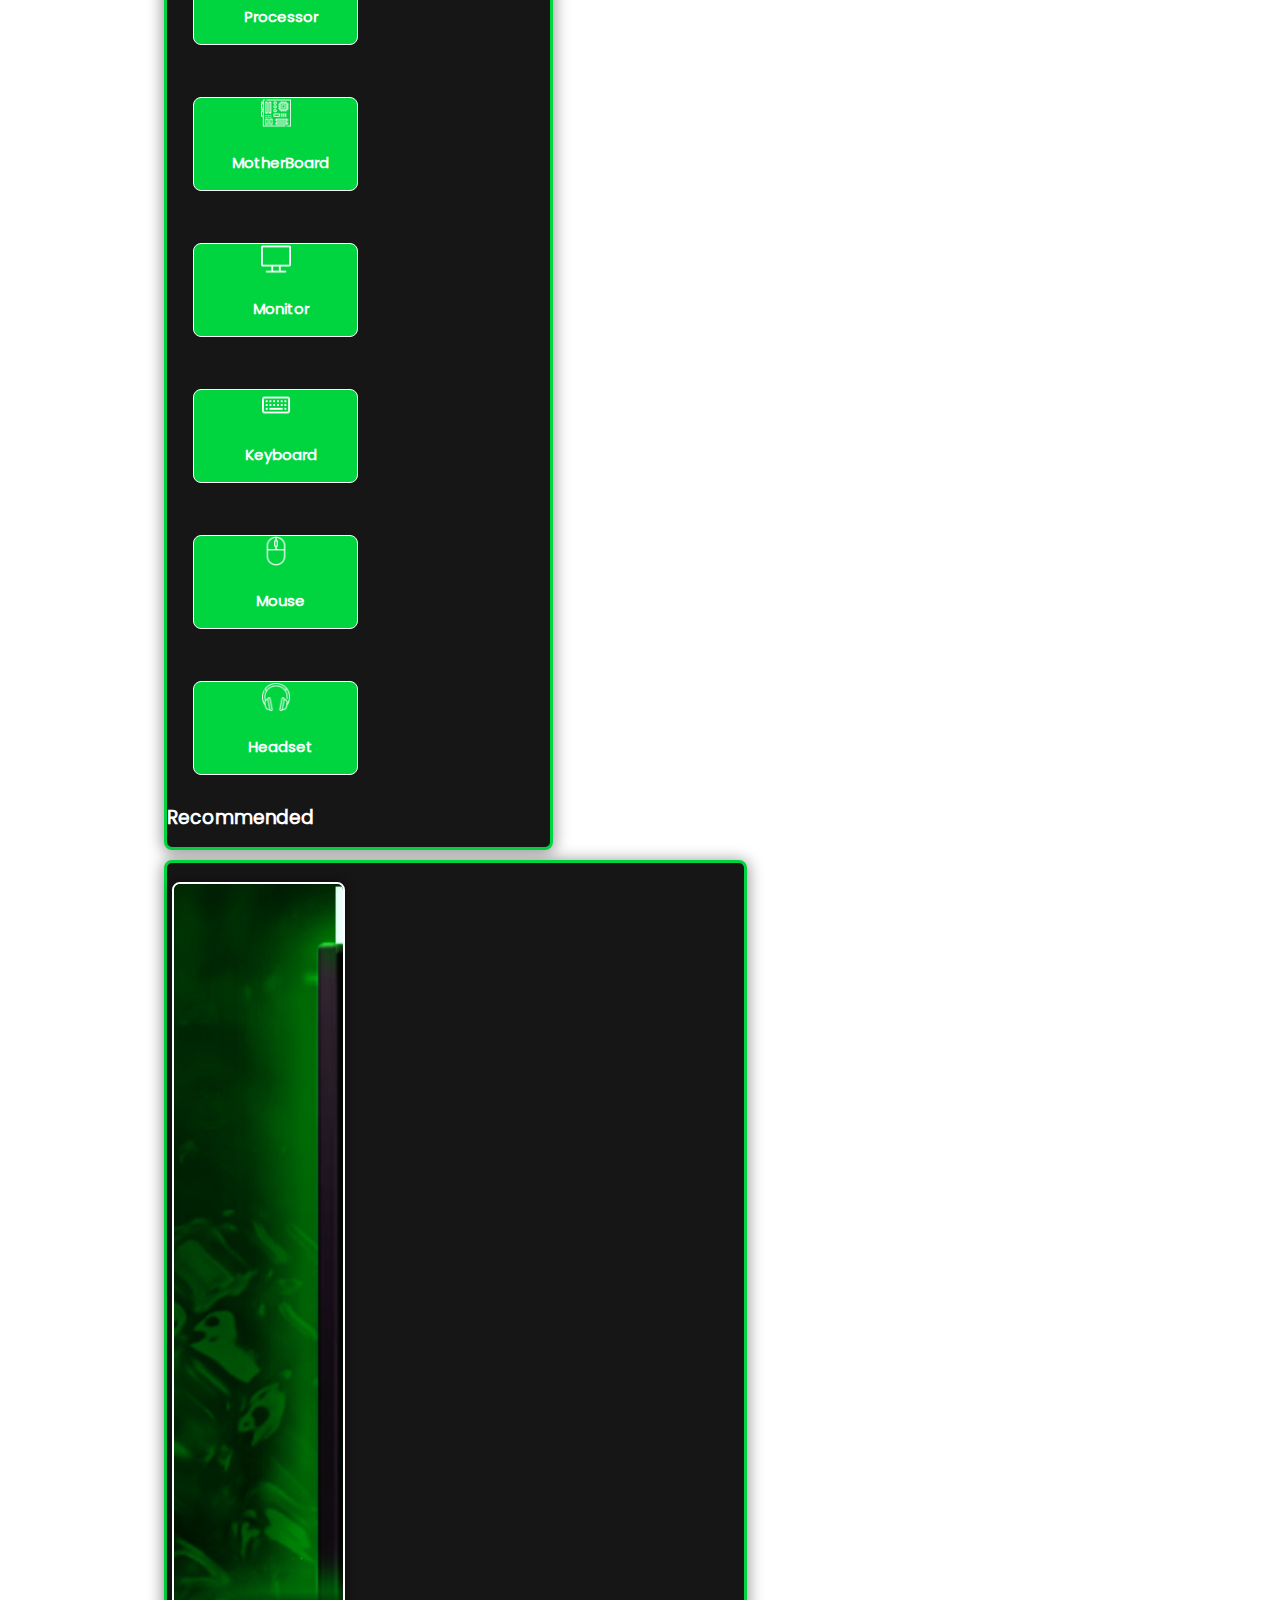
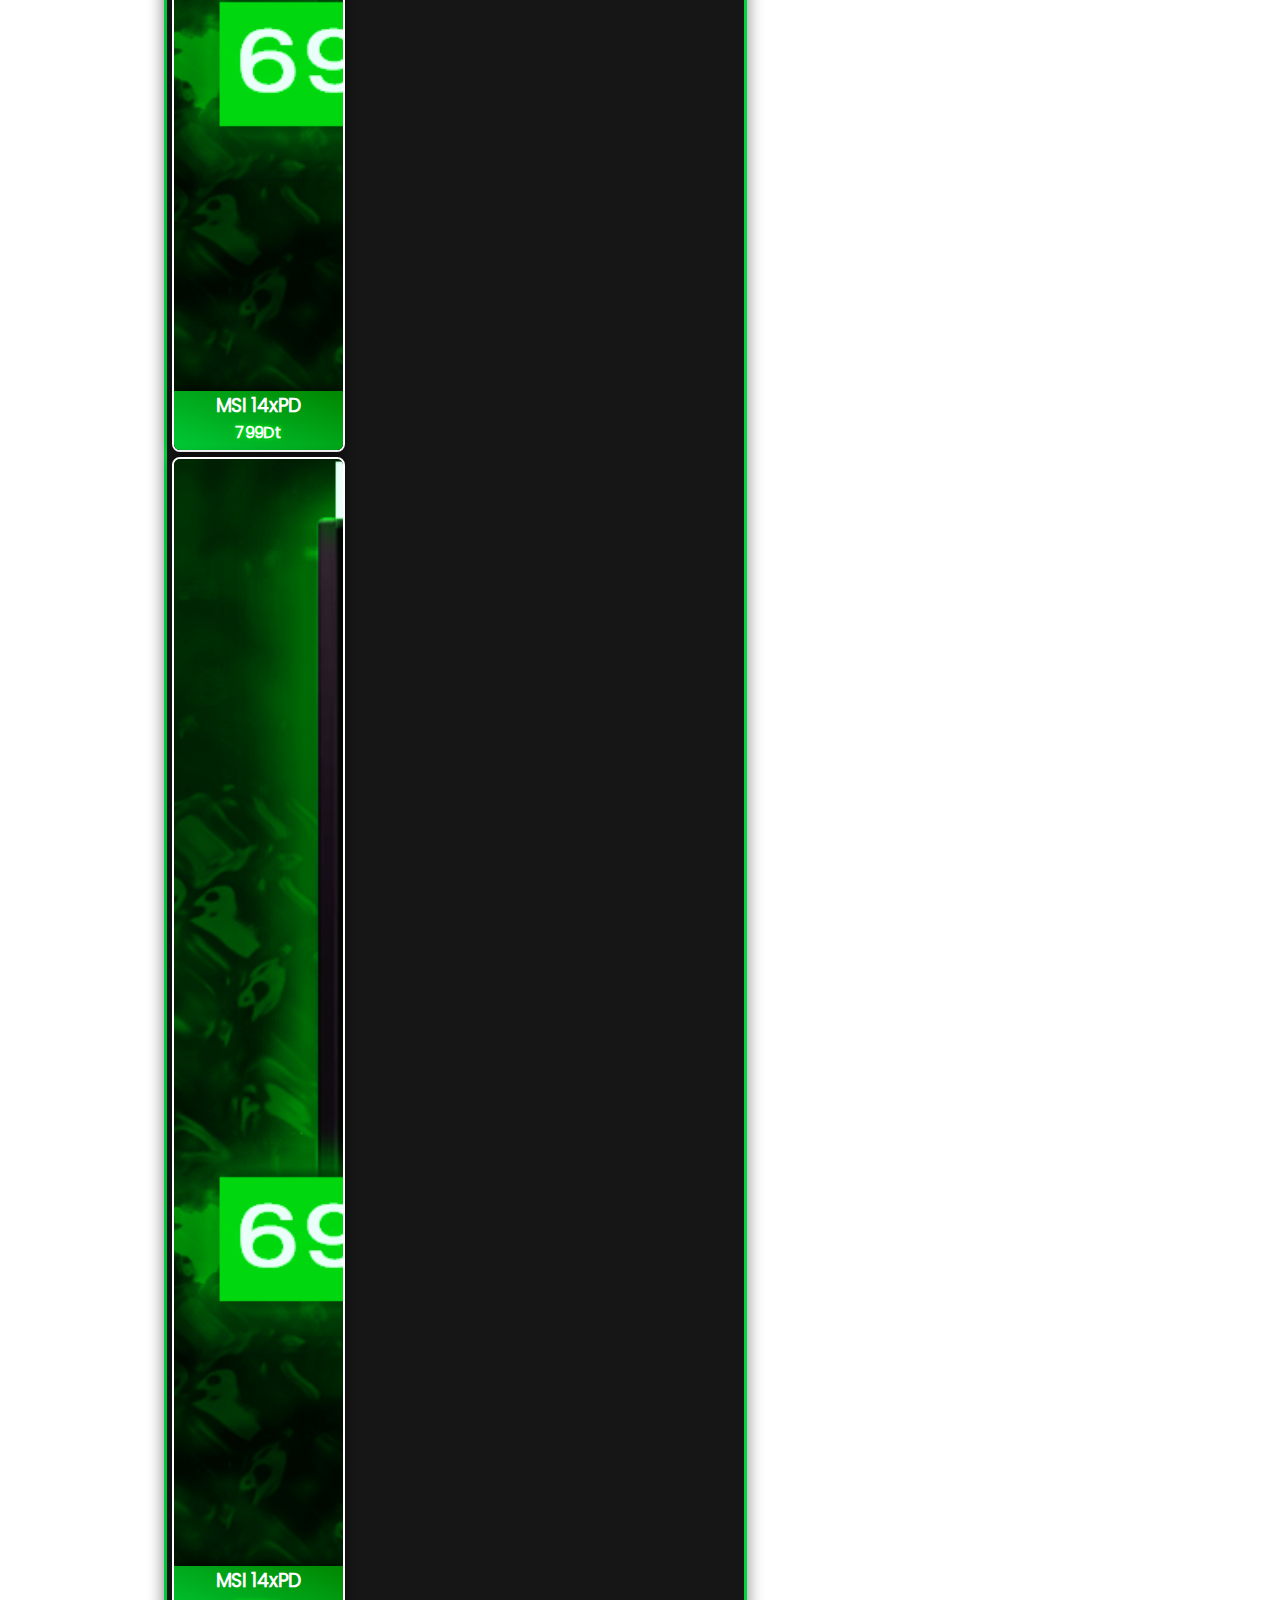
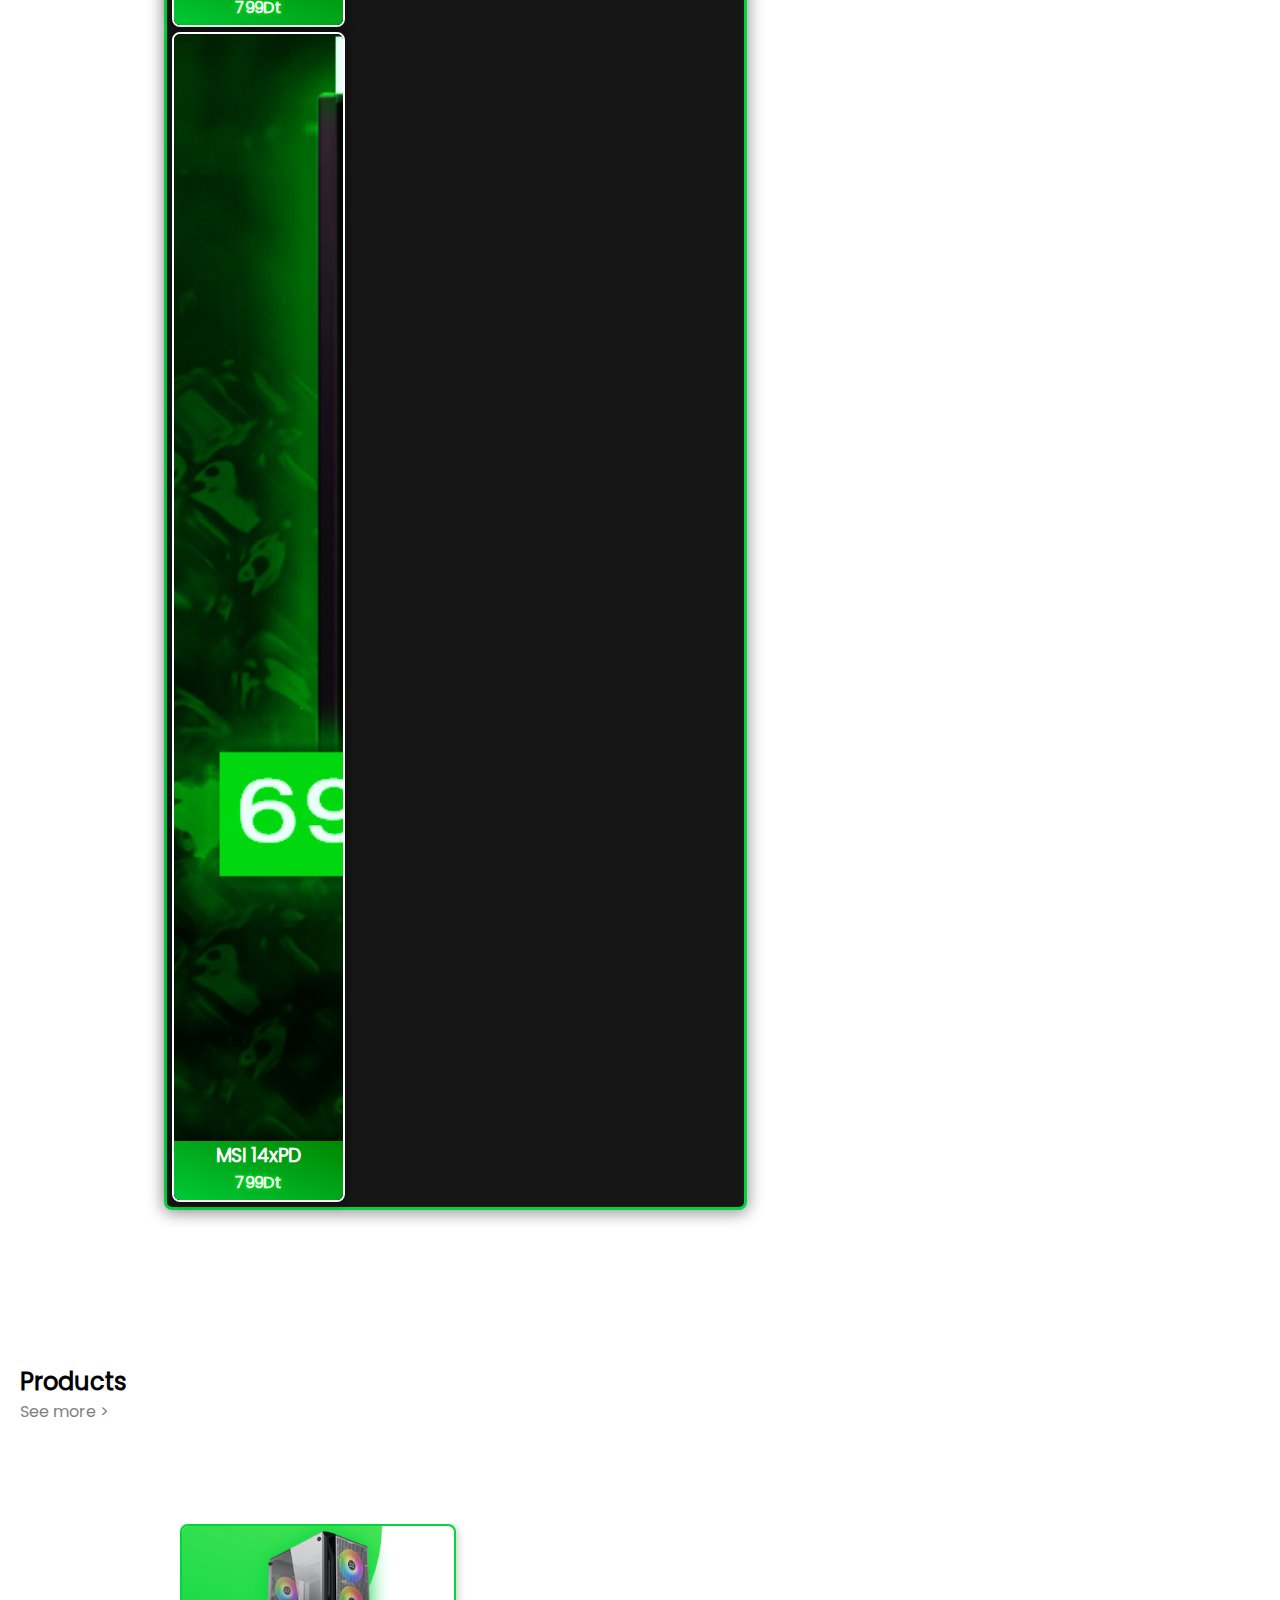
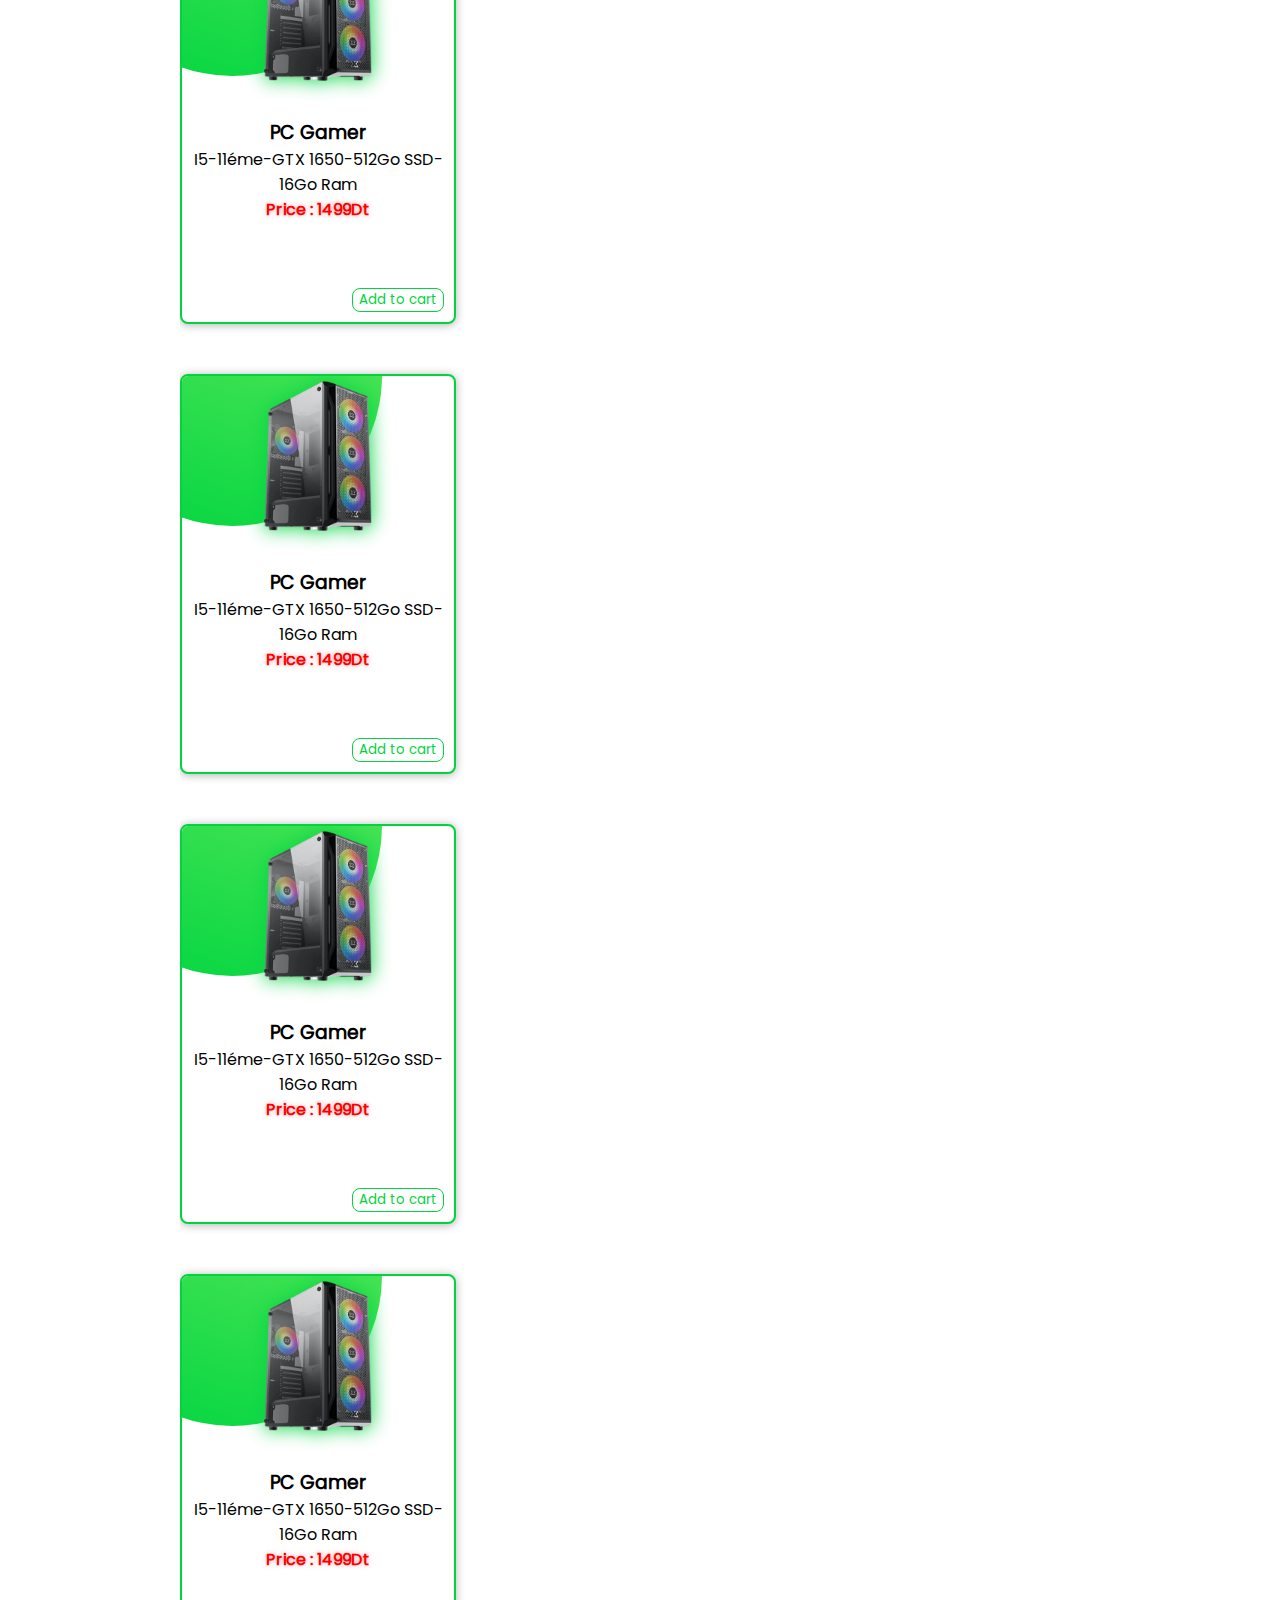
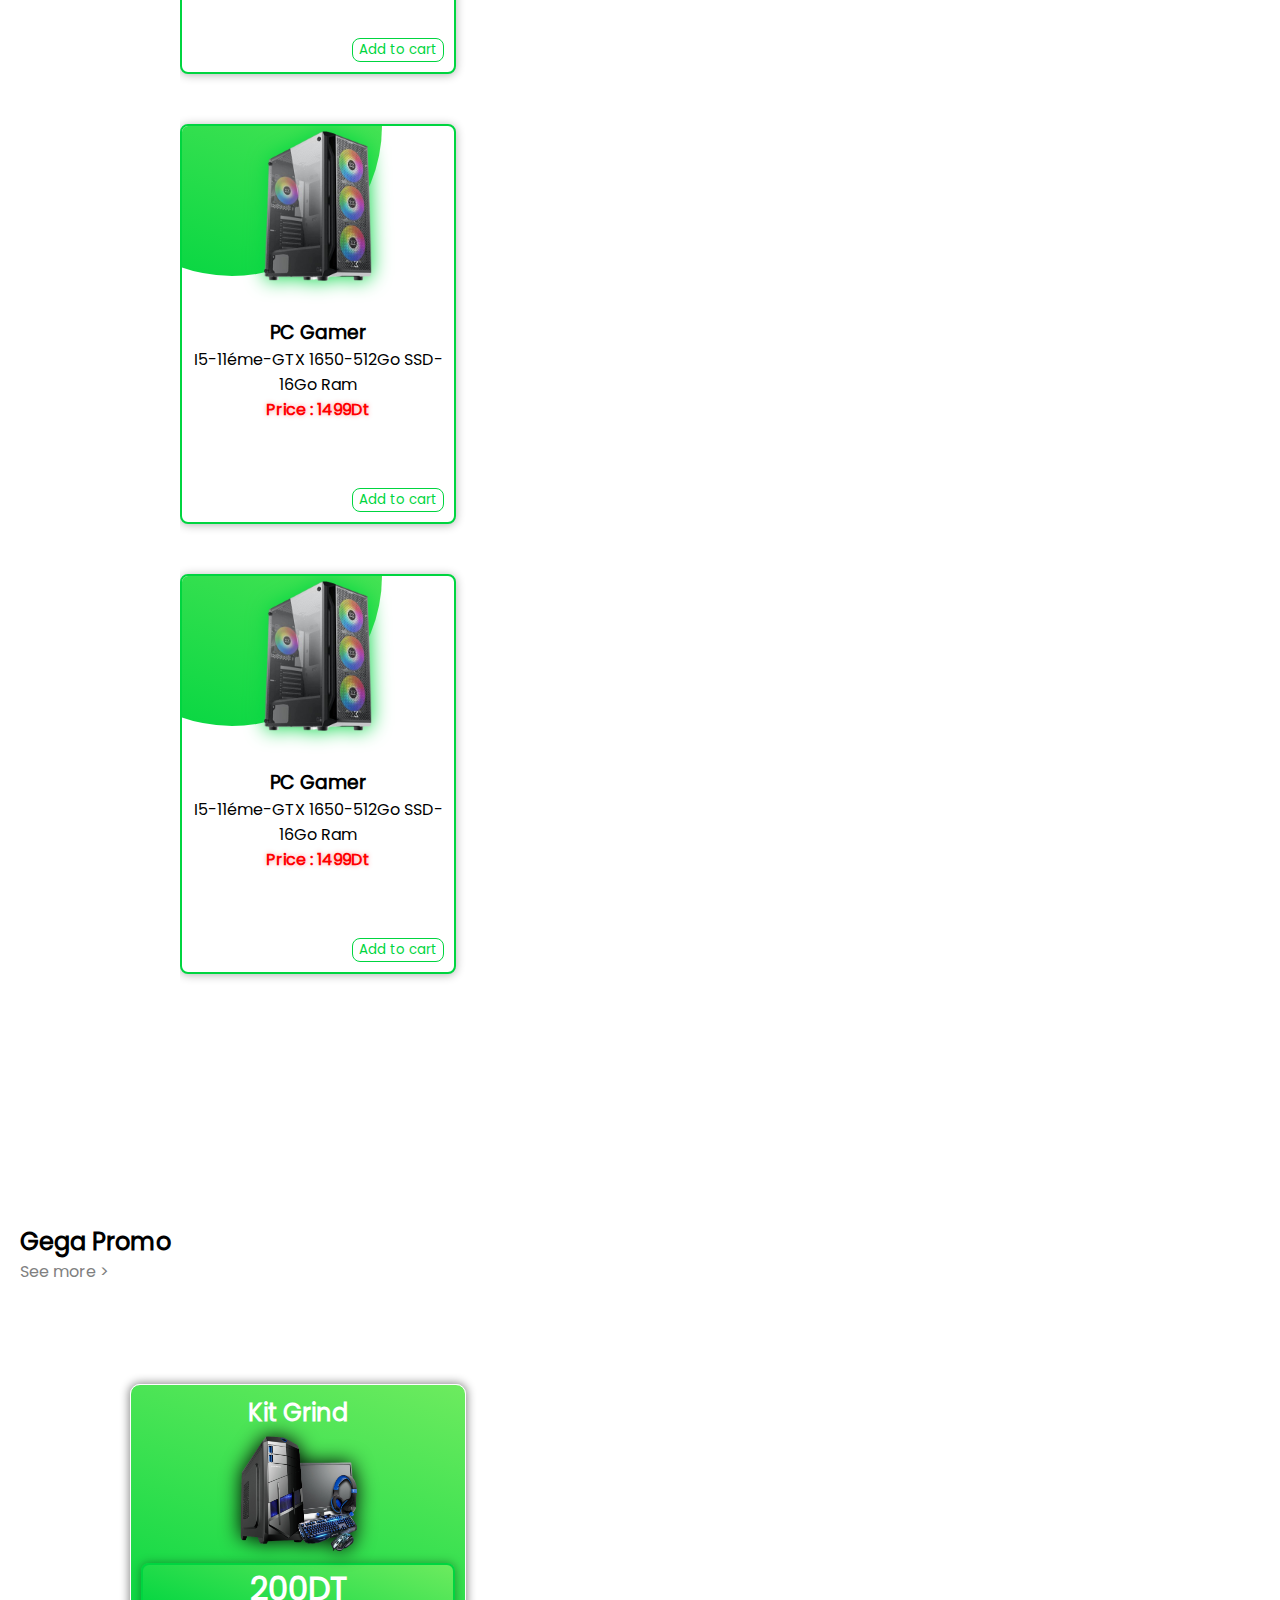
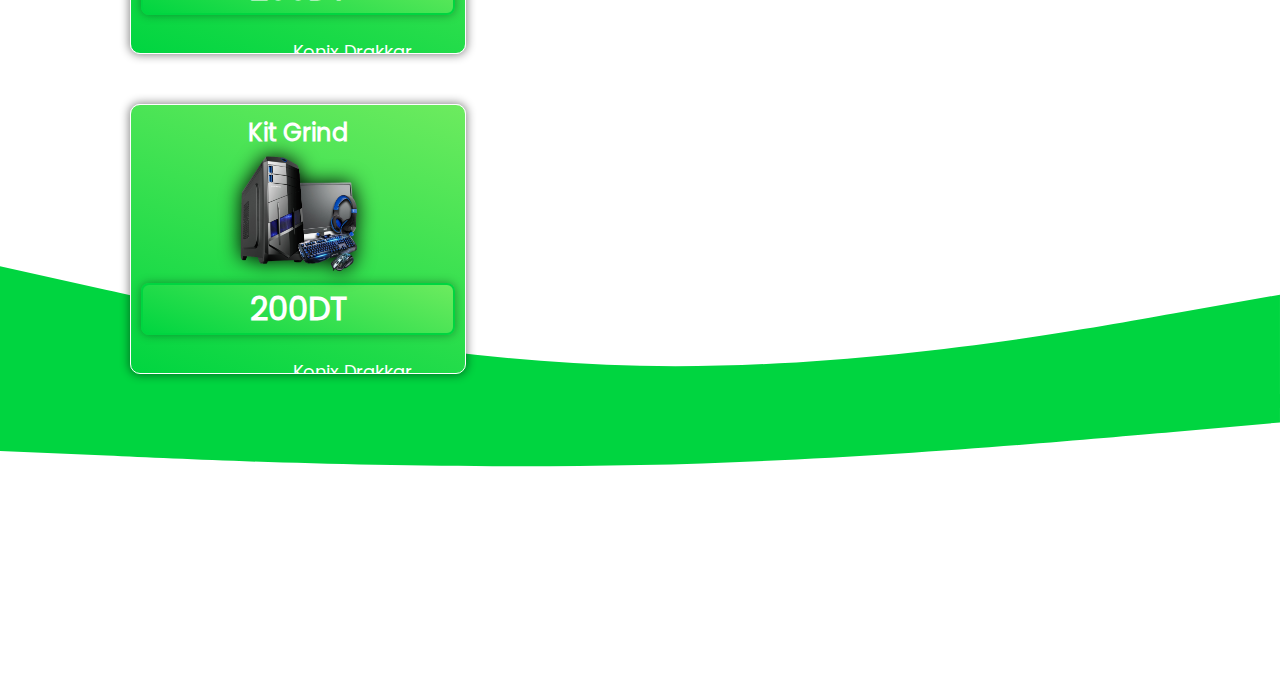
==== commit 62b00605: "promo kit" ====
--- a/index.html
+++ b/index.html
@@ -296,6 +296,69 @@
                
             </div>
         </section>
+        <div class="separator d-flex justify-content-center align-items-center ">
+            <span class="separt sep1"></span>
+            <h2>Gega Promo</h2>
+            <span class="separt sep2"></span>
+            <a href="">See more > </a>
+        </div>
+        <section class="promotion d-flex justify-content-center ">
+            <div class="promo-card">
+                <h2>Kit Grind</h2>
+                <img src="ressource/images/kitgaming.png" alt="" >
+                <div>
+                    <h1>200DT</h1>
+                </div>
+                <table>
+                    <tr>
+                        <th>Keyboard</th>
+                        <td>Konix Drakkar Asgard</td>
+                    </tr>
+                    <tr>
+                        <th>Mouse</th>
+                        <td>Logitec G52</td>
+                    </tr>
+                    <tr>
+                        <th>Casque</th>
+                        <td>HpyerX</td>
+                    </tr>
+                    <tr>
+                        <th>Tapis</th>
+                        <td>RedDragon</td>
+                    </tr>
+                </table>
+                <button>BUY NOW</button>
+            </div>
+            <div class="promo-card">
+                <h2>Kit Grind</h2>
+                <img src="ressource/images/kitgaming.png" alt="" >
+                <div>
+                    <h1>200DT</h1>
+                </div>
+                <table>
+                    <tr>
+                        <th>Keyboard</th>
+                        <td>Konix Drakkar Asgard</td>
+                    </tr>
+                    <tr>
+                        <th>Mouse</th>
+                        <td>Logitec G52</td>
+                    </tr>
+                    <tr>
+                        <th>Casque</th>
+                        <td>HpyerX</td>
+                    </tr>
+                    <tr>
+                        <th>Tapis</th>
+                        <td>RedDragon</td>
+                    </tr>
+                </table>
+                <button>BUY NOW</button>
+                
+            </div>
+        </section>
+        <svg xmlns="http://www.w3.org/2000/svg" viewBox="0 0 1440 320" style="position:absolute;z-index:-1;margin-top:-450px"><path fill="#00D540" fill-opacity="1" d="M0,160L120,186.7C240,213,480,267,720,272C960,277,1200,235,1320,213.3L1440,192L1440,320L1320,320C1200,320,960,320,720,320C480,320,240,320,120,320L0,320Z"></path></svg>
+        <svg xmlns="http://www.w3.org/2000/svg" viewBox="0 0 1440 320"style="position:absolute;z-index:-1;margin-top:-180px"><path fill="#00D540" fill-opacity="1" d="M0,64L120,69.3C240,75,480,85,720,80C960,75,1200,53,1320,42.7L1440,32L1440,0L1320,0C1200,0,960,0,720,0C480,0,240,0,120,0L0,0Z"></path></svg>
     </main>
 </body>
 <script src="main.js"></script>
--- a/master.css
+++ b/master.css
@@ -194,7 +194,7 @@
     visibility: hidden;
     width: 50px;
     height: 50px;
-    background-color: var(--secondColor);
+    background-image: linear-gradient(-20deg,var(--mainColor),var(--secondColor));
     position: fixed;
     z-index: 2;
     border-radius: 50%;
@@ -204,7 +204,14 @@
     -o-border-radius: 50%;
     bottom: 60px;
     right:20px;
-    box-shadow: 0px 0px 10px 1px var(--mainBlack);
+    box-shadow: 0px 0px 10px 1px rgba(0, 0, 0, 0.622);
+}
+.flipToUp {
+    transform: rotate(180deg);
+    -webkit-transform: rotate(180deg);
+    -moz-transform: rotate(180deg);
+    -ms-transform: rotate(180deg);
+    -o-transform: rotate(180deg);
 }
 /*First section */ 
 .recommended  {
@@ -673,4 +680,94 @@
         width: 80%;
         
     }
-}+}
+
+/* PROMO CARD*/
+
+.promotion {
+    margin:200px 80px;
+    flex-wrap: wrap;
+    position: relative;
+}
+.promo-card {
+    transition: 0.5s;
+    width:30%;
+    height: 270px;
+    background-image: linear-gradient(20deg,var(--mainColor),var(--thirdColor));
+    animation-iteration-count: infinite;
+    border-radius: 10px;
+    -webkit-border-radius: 10px;
+    -moz-border-radius: 10px;
+    -ms-border-radius: 10px;
+    -o-border-radius: 10px;
+    box-shadow: 0px 0px 10px 1px rgba(0, 0, 0, 0.474);
+    margin: 50px;
+    text-align: center;
+    padding: 10px;
+    color: white;
+    overflow: hidden;
+    border: 1px solid white;
+    overflow: hidden;
+    -webkit-transition: 0.5s;
+    -moz-transition: 0.5s;
+    -ms-transition: 0.5s;
+    -o-transition: 0.5s;
+    cursor: pointer;
+}
+.promo-card img {
+    width: 40%;
+    filter: drop-shadow(0px 0px 10px black);
+    -webkit-filter: drop-shadow(0px 0px 10px black);
+}
+
+.promo-card div {
+
+    width: 100%;
+    border-radius: 8px;
+    -webkit-border-radius: 8px;
+    -moz-border-radius: 8px;
+    -ms-border-radius: 8px;
+    -o-border-radius: 8px;
+    background-image: linear-gradient(20deg,var(--mainColor),var(--thirdColor));
+    box-shadow: 0px 0px 10px rgba(0, 0, 0, 0.346);
+    border: 2px solid var(--mainColor);
+}
+table  {
+    margin :20px;
+    font-size: 18px;
+}
+table tr th {
+    margin-bottom: 20px;
+    padding-right: 20px;
+}
+.showPromo {
+    height:500px;
+}
+.promo-card button {
+    border:2px solid var(--mainColor);
+    background-color: white;
+    color: var(--mainColor);
+    width: 200px;
+    height: 50px;
+    font-family: 'Poppins';
+    transition: 0.2s;
+    -webkit-transition: 0.2s;
+    -moz-transition: 0.2s;
+    -ms-transition: 0.2s;
+    -o-transition: 0.2s;
+    font-weight: bold;
+}
+.promo-card button:hover {
+    box-shadow: 0px 0px 10px 1px rgba(0, 0, 0, 0.245);
+    animation: border-rotate;
+    -webkit-animation: border-rotate;
+    animation-iteration-count: infinite;
+    animation-duration: 5s;
+}
+@media screen and (max-width:800px) {
+    .promo-card {
+        width: 100vw;
+        margin: 0;
+        margin-bottom: 20px;
+    }
+}
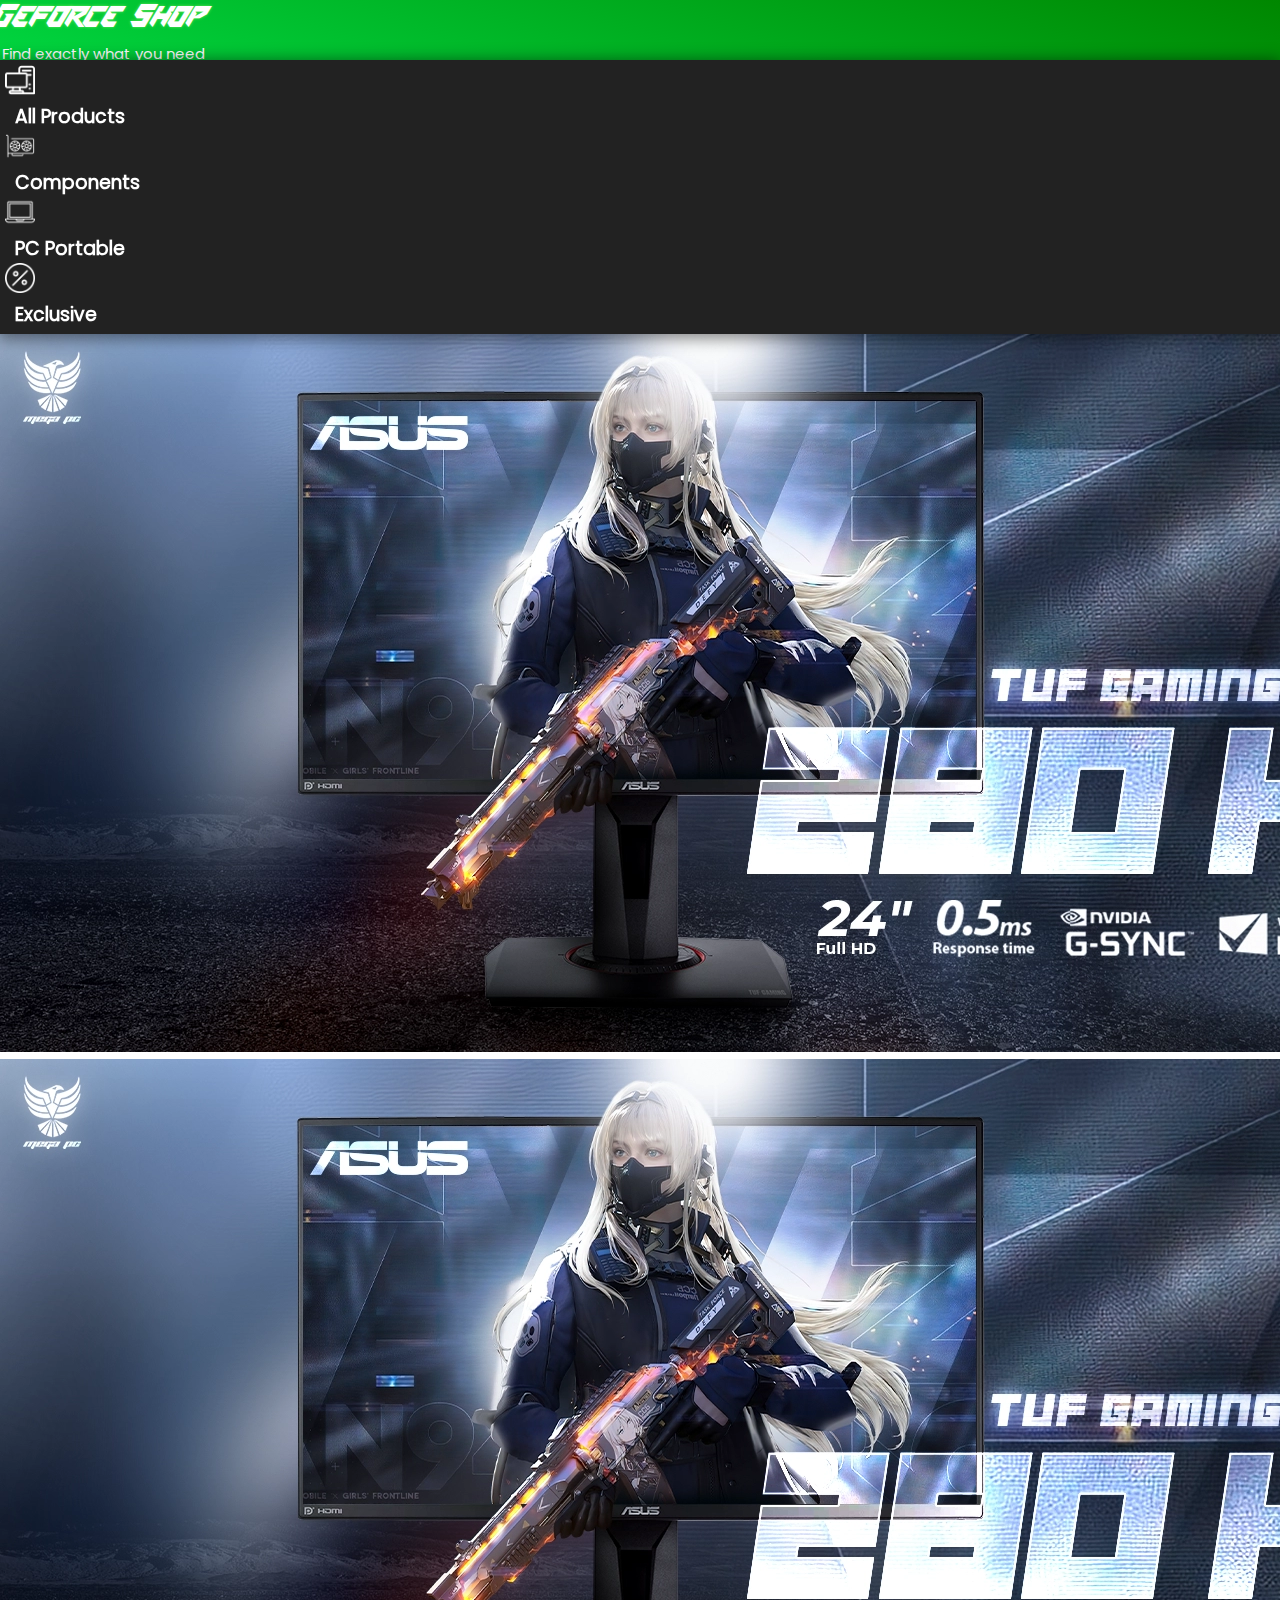
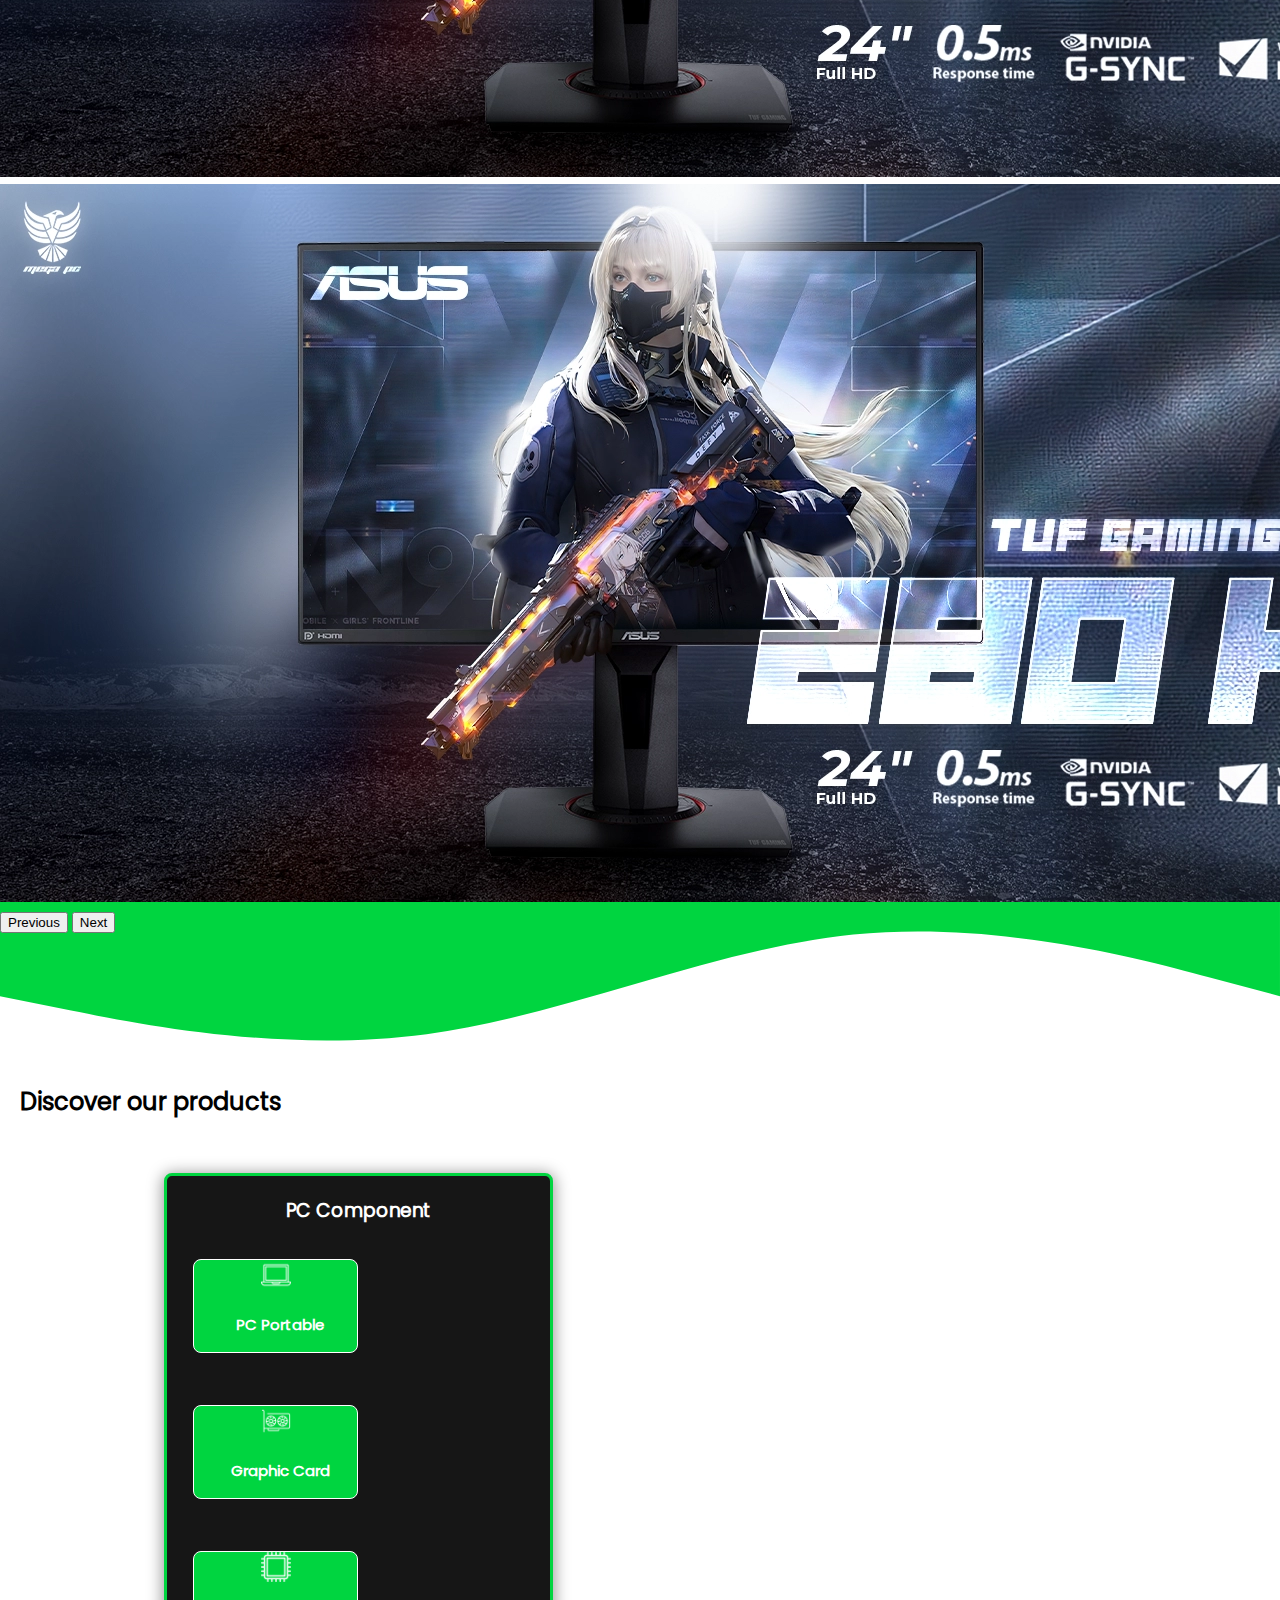
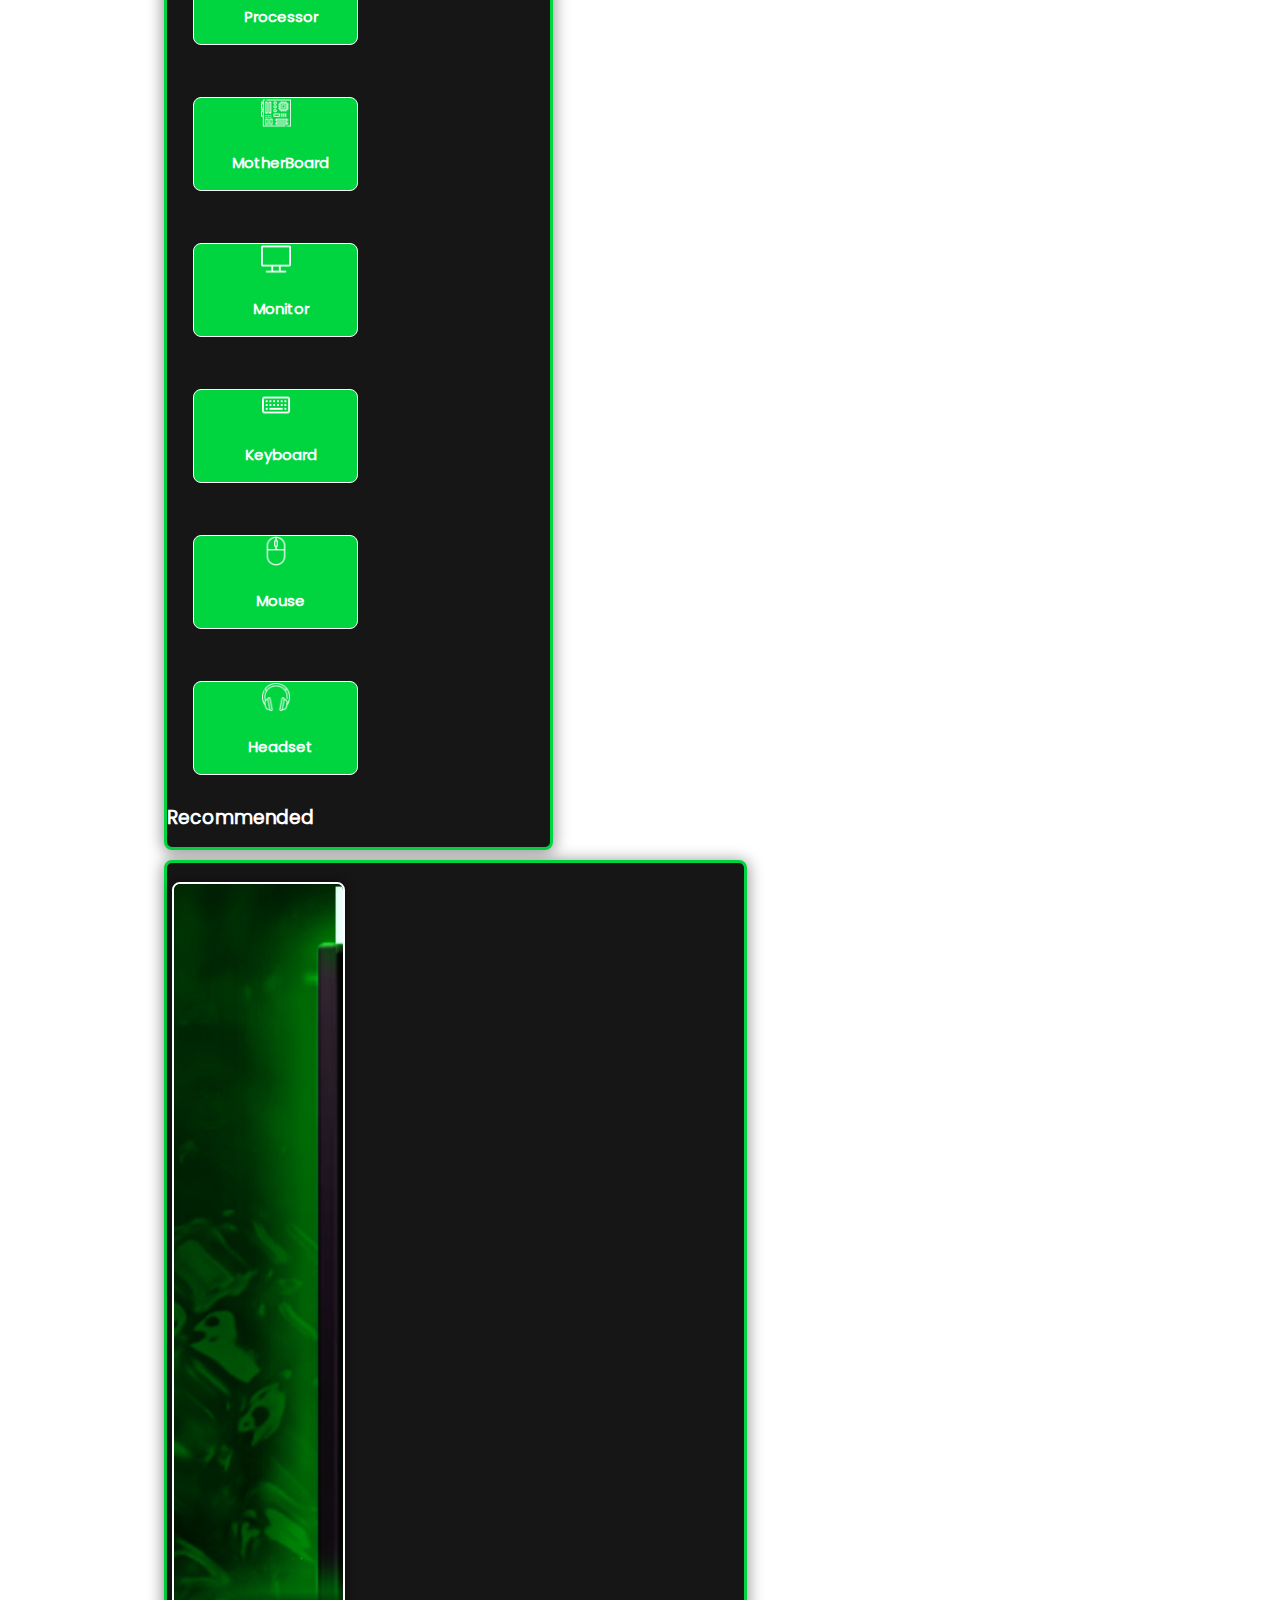
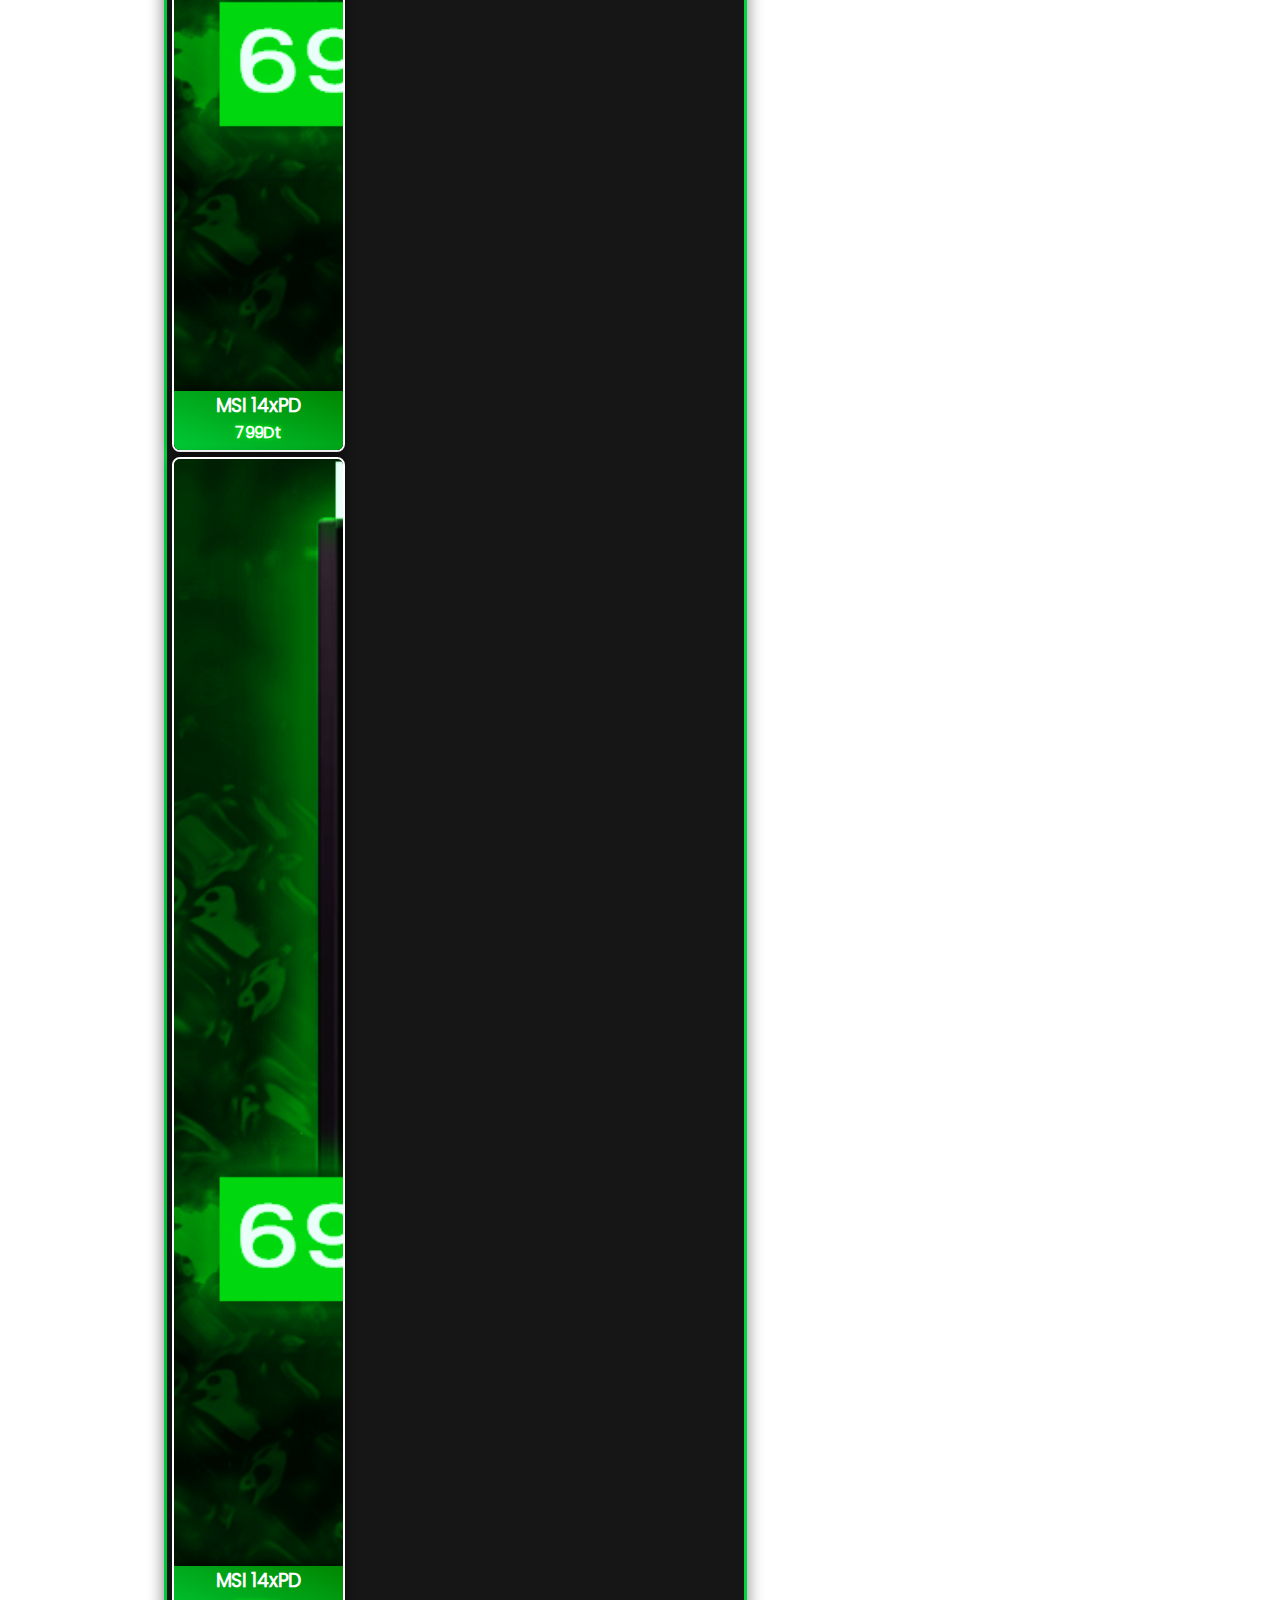
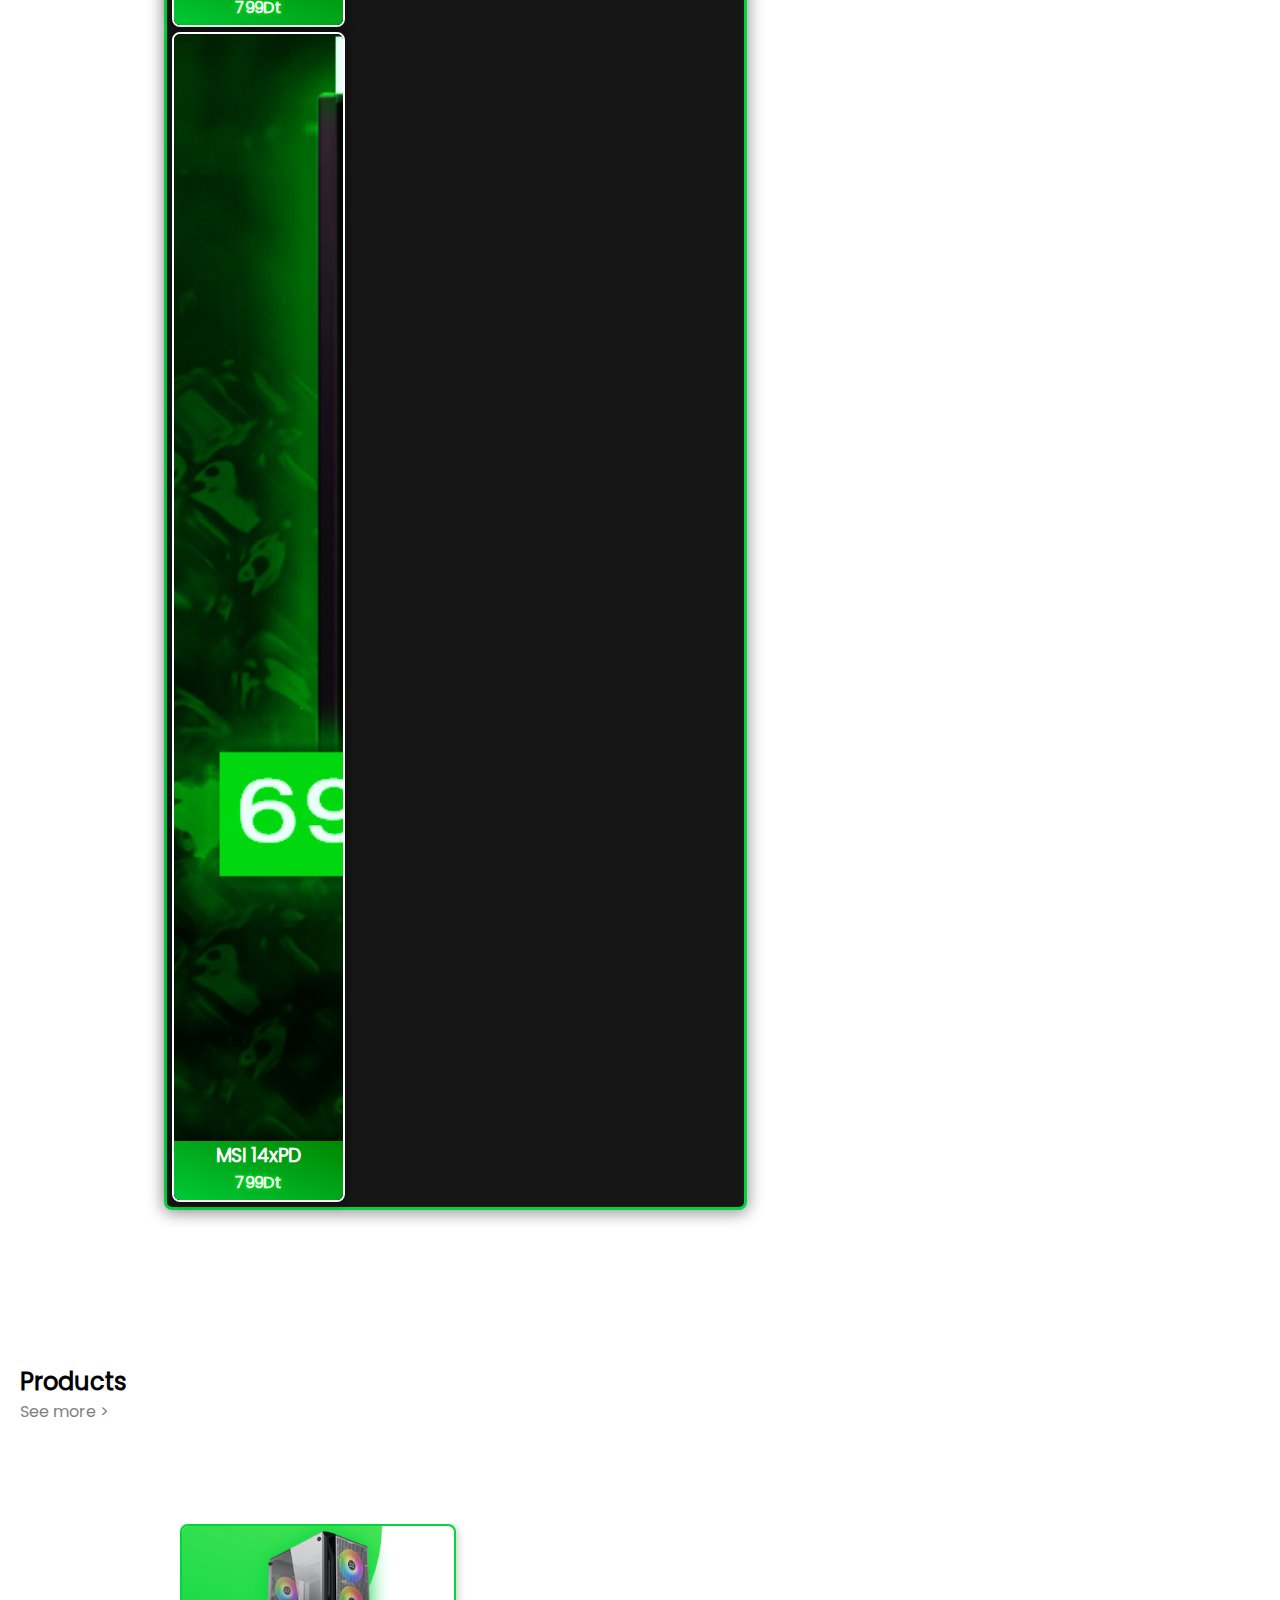
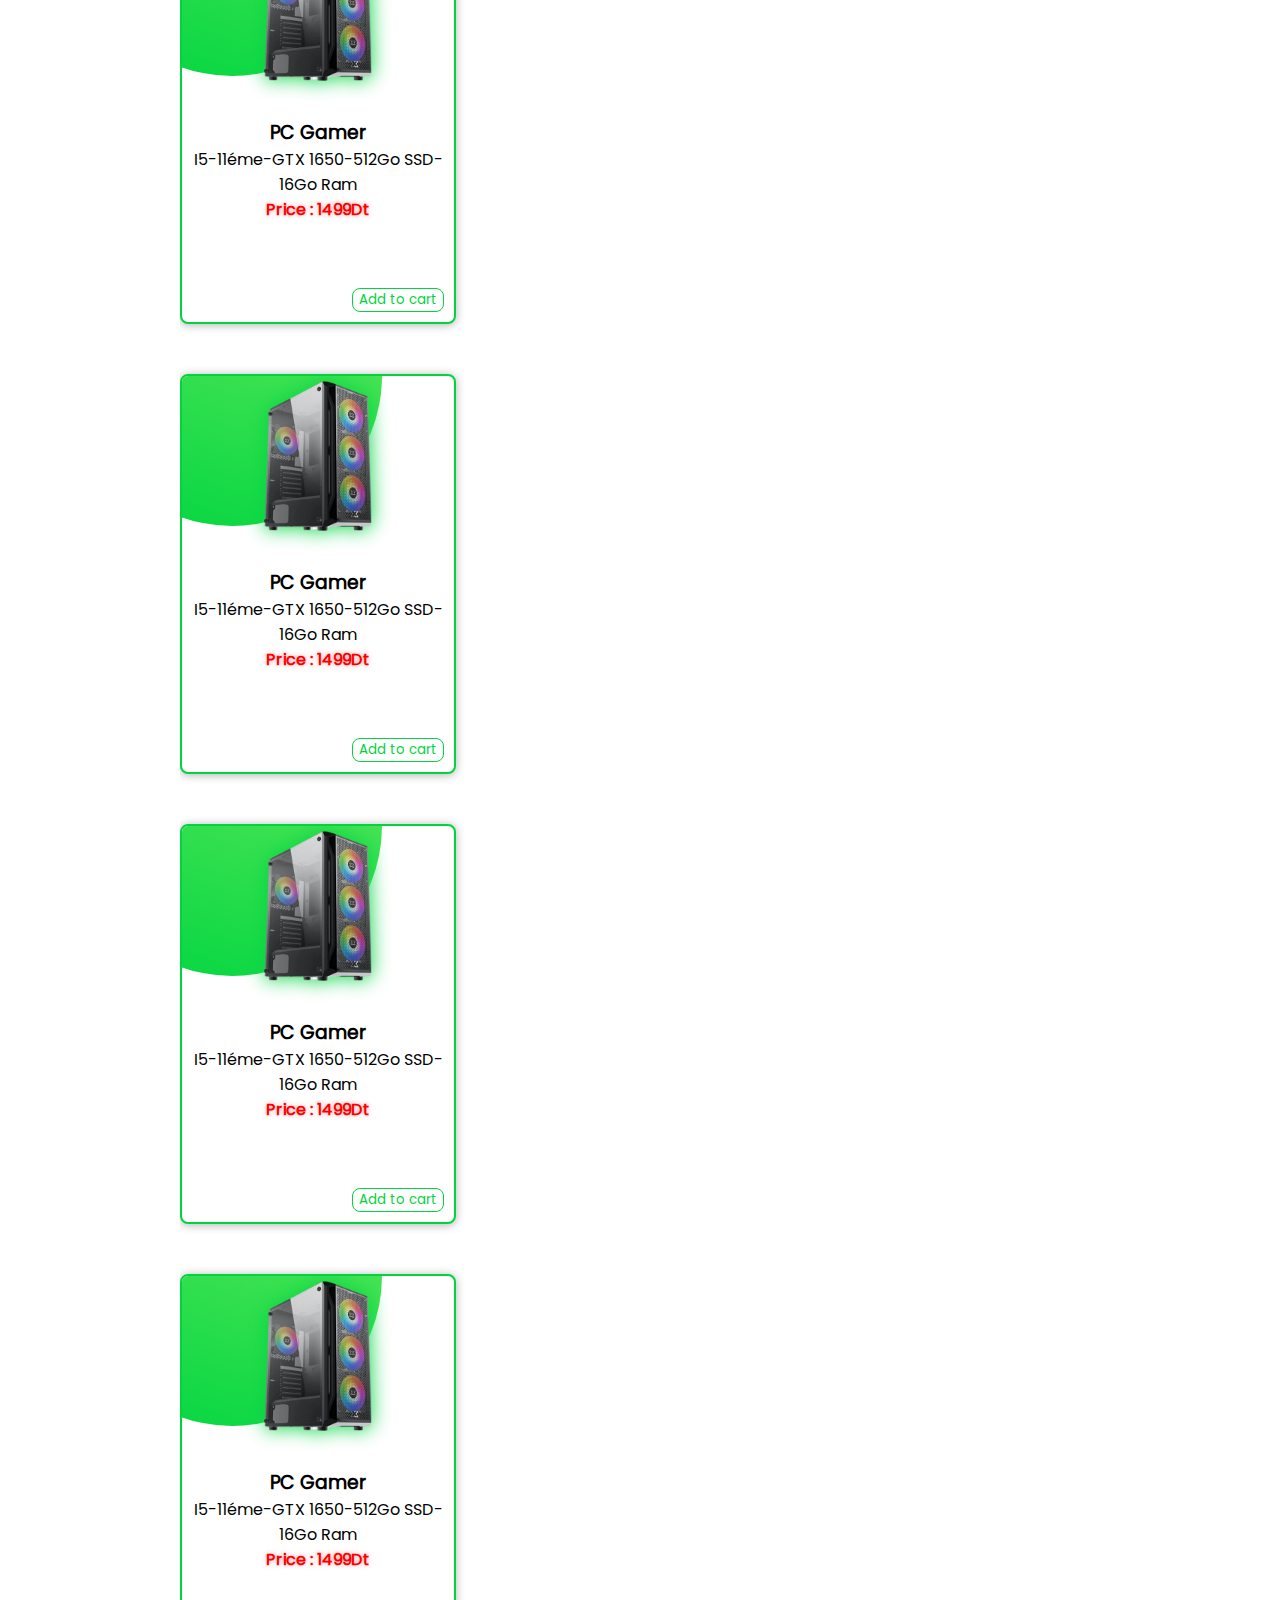
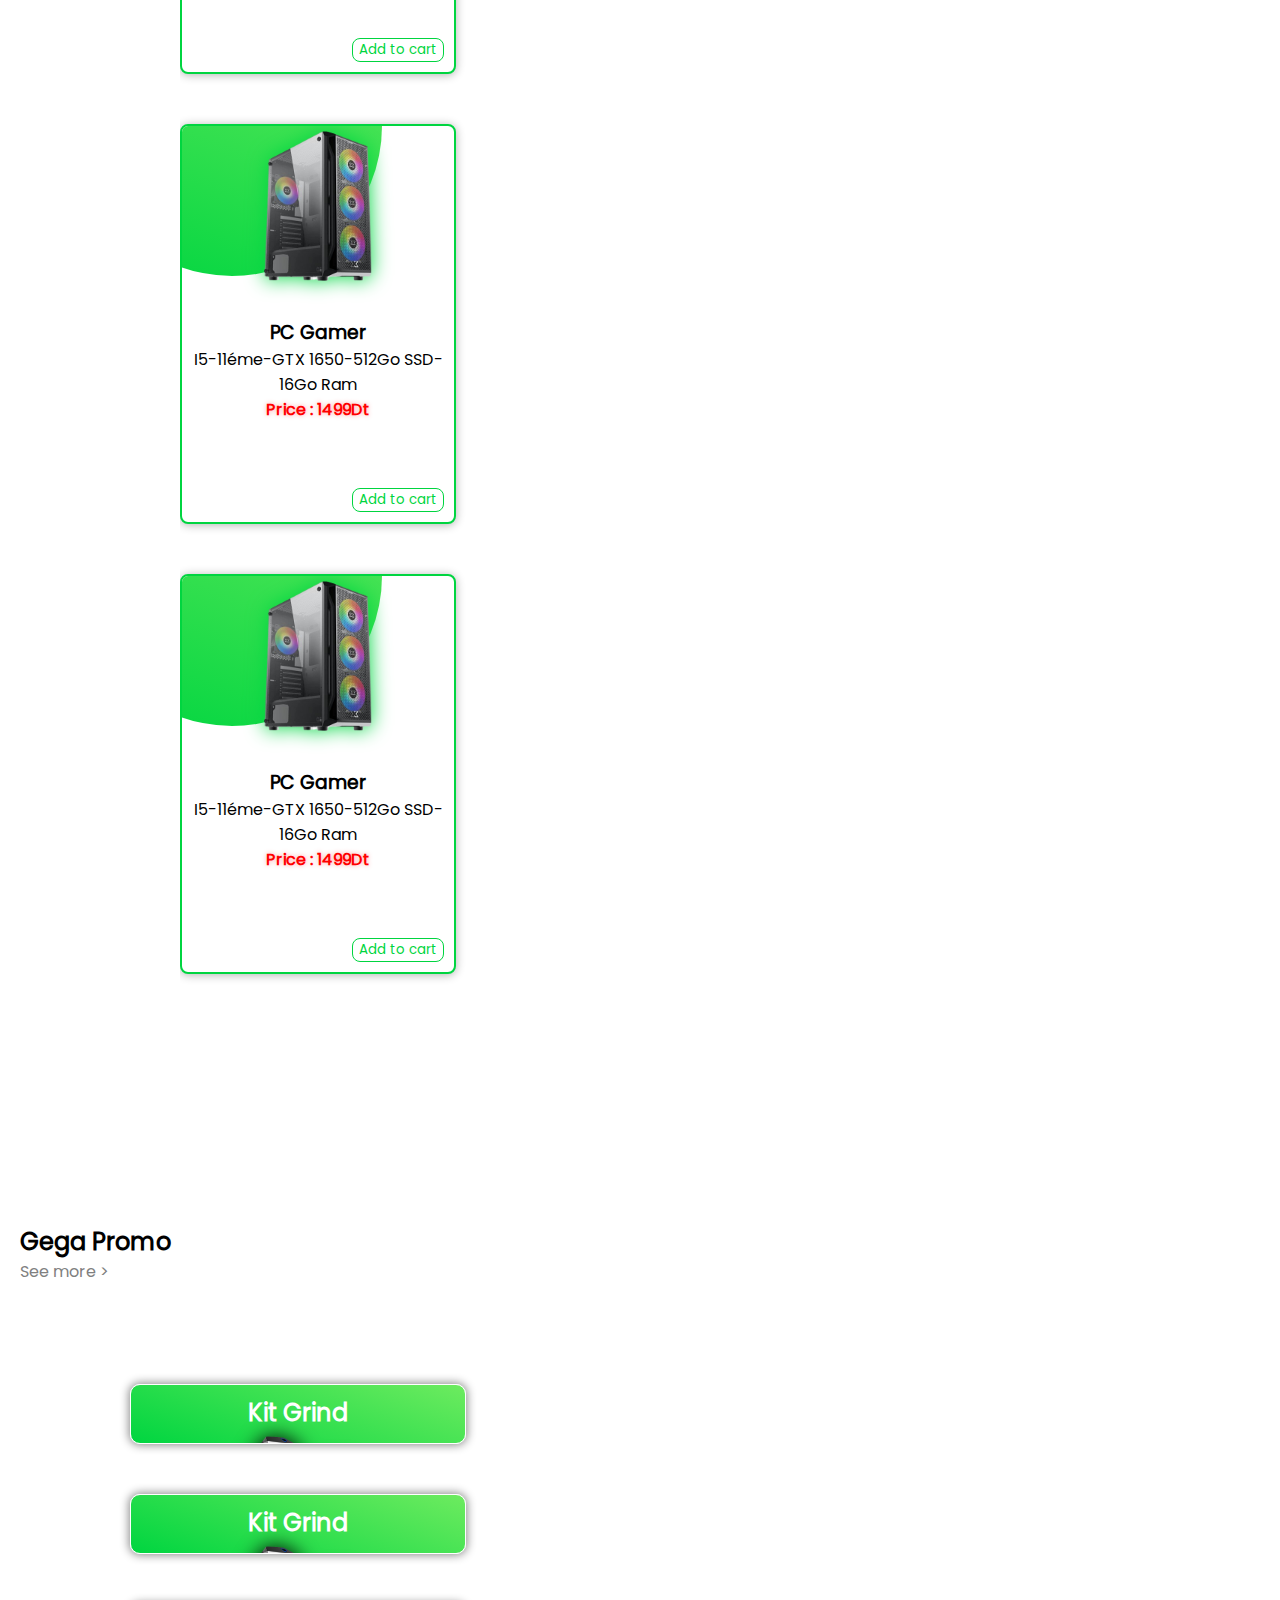
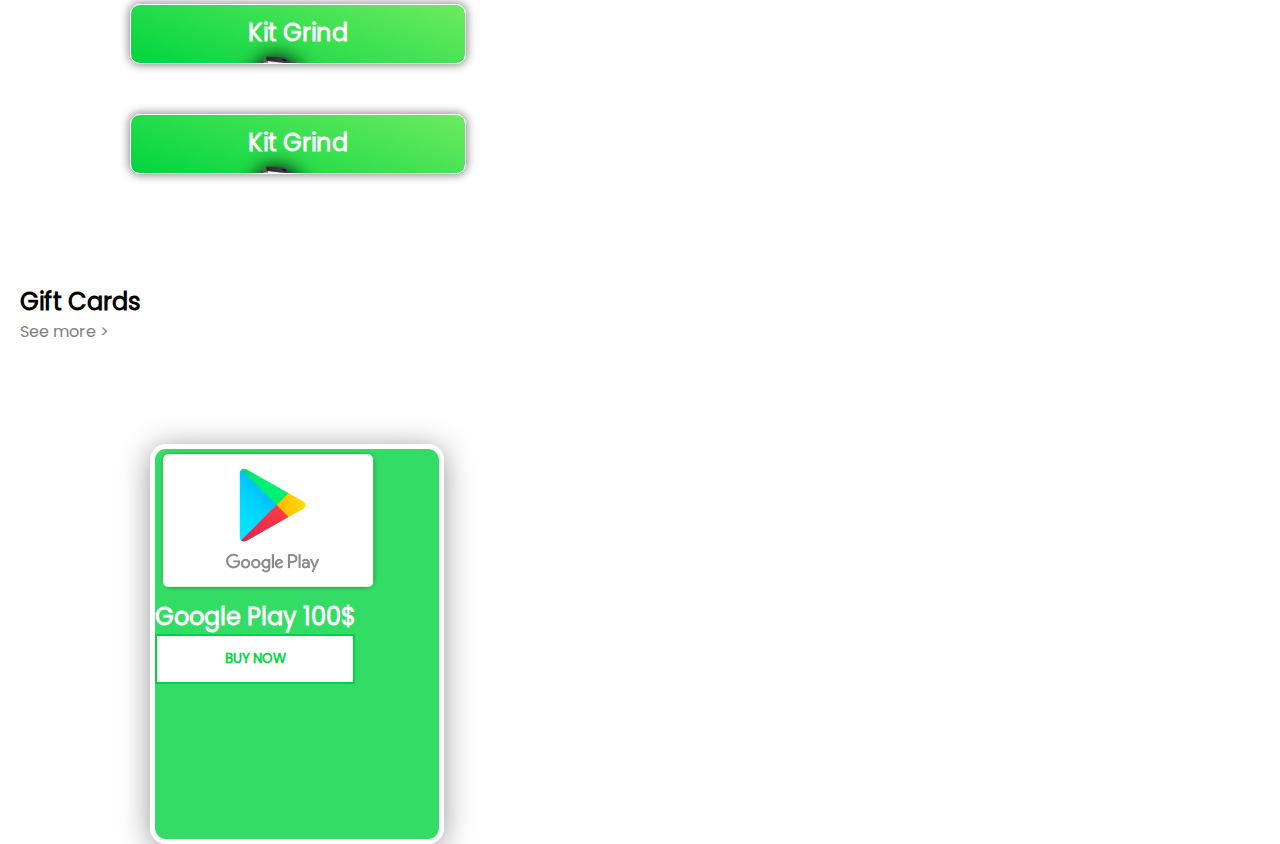
==== commit 719bee92: "using data attribute" ====
--- a/index.html
+++ b/index.html
@@ -182,9 +182,9 @@
             <div class="rec d-flex justify-content-center align-items-center flex-column">
                 <h3 id="h3-rec">Recommended</h3>
                 <div class="d-flex justify-content-center all-rec" style="width:100%">
-                    <div class="item-card d-flex flex-column">
+                    <div class="item-card d-flex flex-column" data-product="msi-14xPXXAS" data-price="799" data-name="PC Gamer" data-image="ressource/images/kitgaming.png">
                         <img src="ressource/images/msipost.png" alt="">
-                        <div class="item-descr" data-product="msi-14xasaAAA" data-price="799">
+                        <div class="item-descr" data-product="msi-14xasaAAA" >
                             <h3>MSI 14xPD</h3>
                             <h4>799Dt</h4>
                             <p>144Hz FHD 1ms</p>
@@ -193,7 +193,7 @@
                     </div>
                     <div class="item-card d-flex flex-column">
                         <img src="ressource/images/msipost.png" alt="">
-                        <div class="item-descr" data-product="msi-14xPDAAS" data-price="799">
+                        <div class="item-descr" data-product="msi-14xPDAAS" data-price="799" data-name="MSI Monitor">
                             <h3>MSI 14xPD</h3>
                             <h4>799Dt</h4>
                             <p>144Hz FHD 1ms</p>
@@ -202,7 +202,7 @@
                     </div>
                     <div class="item-card d-flex flex-column">
                         <img src="ressource/images/msipost.png" alt="">
-                        <div class="item-descr" data-product="msi-14xPXXAS" data-price="799">
+                        <div class="item-descr" data-product="msi-14xPXXAS" data-price="799" data-name="MSI Monitor">
                             <h3>MSI 14xPD</h3>
                             <h4>799Dt</h4>
                             <p>144Hz FHD 1ms</p>
@@ -232,59 +232,59 @@
             </div> -->
         <section class="products">
             <div class="all-products d-flex justify-content-around flex-wrap">
-                <div class="product-card d-flex flex-column justify-content-center align-items-center">
-                    <img src="ressource/images/pcgamer.png" alt="" class="product-image">
-                    <div class="" data-product="msi-14xPXXAS" data-price="799">
-                        <h3>PC Gamer</h3>
-                        <p>I5-11éme-GTX 1650-512Go SSD-16Go Ram</p>
-                        <h4>Price : 1499Dt</h4>
-                    </div>
-                    <button class="add-to-cart add-btn">Add to cart</button>
-                    <div class="circle"></div>
-                </div>
-                <div class="product-card d-flex flex-column justify-content-center align-items-center">
-                    <img src="ressource/images/pcgamer.png" alt="" class="product-image">
-                    <div class="" data-product="msi-14xPXXAS" data-price="799">
-                        <h3>PC Gamer</h3>
-                        <p>I5-11éme-GTX 1650-512Go SSD-16Go Ram</p>
-                        <h4>Price : 1499Dt</h4>
-                    </div>
-                    <button class="add-to-cart add-btn">Add to cart</button>
-                    <div class="circle"></div>
-                </div>
-                <div class="product-card d-flex flex-column justify-content-center align-items-center">
-                    <img src="ressource/images/pcgamer.png" alt="" class="product-image">
-                    <div class="" data-product="msi-14xPXXAS" data-price="799">
-                        <h3>PC Gamer</h3>
-                        <p>I5-11éme-GTX 1650-512Go SSD-16Go Ram</p>
-                        <h4>Price : 1499Dt</h4>
-                    </div>
-                    <button class="add-to-cart add-btn">Add to cart</button>
-                    <div class="circle"></div>
-                </div>
-                <div class="product-card d-flex flex-column justify-content-center align-items-center">
-                    <img src="ressource/images/pcgamer.png" alt="" class="product-image">
-                    <div class="" data-product="msi-14xPXXAS" data-price="799">
-                        <h3>PC Gamer</h3>
-                        <p>I5-11éme-GTX 1650-512Go SSD-16Go Ram</p>
-                        <h4>Price : 1499Dt</h4>
-                    </div>
-                    <button class="add-to-cart add-btn">Add to cart</button>
-                    <div class="circle"></div>
-                </div>
-                <div class="product-card d-flex flex-column justify-content-center align-items-center">
-                    <img src="ressource/images/pcgamer.png" alt="" class="product-image">
-                    <div class="" data-product="msi-14xPXXAS" data-price="799">
-                        <h3>PC Gamer</h3>
-                        <p>I5-11éme-GTX 1650-512Go SSD-16Go Ram</p>
-                        <h4>Price : 1499Dt</h4>
-                    </div>
-                    <button class="add-to-cart add-btn">Add to cart</button>
-                    <div class="circle"></div>
-                </div>
-                <div class="product-card d-flex flex-column justify-content-center align-items-center">
-                    <img src="ressource/images/pcgamer.png" alt="" class="product-image">
-                    <div class="" data-product="msi-14xPXXAS" data-price="799">
+                <div class="product-card d-flex flex-column justify-content-center align-items-center" data-product="msi-14xPXXAS" data-price="799" data-name="PC Gamer" data-image="ressource/images/kitgaming.png">
+                    <img src="ressource/images/pcgamer.png" alt="" class="product-image">
+                    <div class=""  >
+                        <h3>PC Gamer</h3>
+                        <p>I5-11éme-GTX 1650-512Go SSD-16Go Ram</p>
+                        <h4>Price : 1499Dt</h4>
+                    </div>
+                    <button class="add-to-cart add-btn">Add to cart</button>
+                    <div class="circle"></div>
+                </div>
+                <div class="product-card d-flex flex-column justify-content-center align-items-center" data-product="msi-14xPXXAS" data-price="799" data-name="PC Gamer" data-image="ressource/images/kitgaming.png">
+                    <img src="ressource/images/pcgamer.png" alt="" class="product-image">
+                    <div class="">
+                        <h3>PC Gamer</h3>
+                        <p>I5-11éme-GTX 1650-512Go SSD-16Go Ram</p>
+                        <h4>Price : 1499Dt</h4>
+                    </div>
+                    <button class="add-to-cart add-btn">Add to cart</button>
+                    <div class="circle"></div>
+                </div>
+                <div class="product-card d-flex flex-column justify-content-center align-items-center" data-product="msi-14xPXXAS" data-price="799" data-name="PC Gamer" data-image="ressource/images/kitgaming.png">
+                    <img src="ressource/images/pcgamer.png" alt="" class="product-image">
+                    <div class="" >
+                        <h3>PC Gamer</h3>
+                        <p>I5-11éme-GTX 1650-512Go SSD-16Go Ram</p>
+                        <h4>Price : 1499Dt</h4>
+                    </div>
+                    <button class="add-to-cart add-btn">Add to cart</button>
+                    <div class="circle"></div>
+                </div>
+                <div class="product-card d-flex flex-column justify-content-center align-items-center" data-product="msi-14xPXXAS" data-price="799" data-name="PC Gamer" data-image="ressource/images/kitgaming.png">
+                    <img src="ressource/images/pcgamer.png" alt="" class="product-image">
+                    <div class=""  >
+                        <h3>PC Gamer</h3>
+                        <p>I5-11éme-GTX 1650-512Go SSD-16Go Ram</p>
+                        <h4>Price : 1499Dt</h4>
+                    </div>
+                    <button class="add-to-cart add-btn">Add to cart</button>
+                    <div class="circle"></div>
+                </div>
+                <div class="product-card d-flex flex-column justify-content-center align-items-center" data-product="msi-14xPXXAS" data-price="799" data-name="PC Gamer" data-image="ressource/images/kitgaming.png">
+                    <img src="ressource/images/pcgamer.png" alt="" class="product-image">
+                    <div class=""  >
+                        <h3>PC Gamer</h3>
+                        <p>I5-11éme-GTX 1650-512Go SSD-16Go Ram</p>
+                        <h4>Price : 1499Dt</h4>
+                    </div>
+                    <button class="add-to-cart add-btn">Add to cart</button>
+                    <div class="circle"></div>
+                </div>
+                <div class="product-card d-flex flex-column justify-content-center align-items-center" data-product="msi-14xPXXAS" data-price="799" data-name="PC Gamer" data-image="ressource/images/kitgaming.png">
+                    <img src="ressource/images/pcgamer.png" alt="" class="product-image">
+                    <div class="" >
                         <h3>PC Gamer</h3>
                         <p>I5-11éme-GTX 1650-512Go SSD-16Go Ram</p>
                         <h4>Price : 1499Dt</h4>
@@ -303,12 +303,38 @@
             <a href="">See more > </a>
         </div>
         <section class="promotion d-flex justify-content-center ">
+            <div class="promo-card" >
+                <h2>Kit Grind</h2>
+                <img src="ressource/images/kitgaming.png" alt="" >
+            
+                    <h1>200DT</h1>
+             
+                <table>
+                    <tr>
+                        <th>Keyboard</th>
+                        <td>Konix Drakkar Asgard</td>
+                    </tr>
+                    <tr>
+                        <th>Mouse</th>
+                        <td>Logitec G52</td>
+                    </tr>
+                    <tr>
+                        <th>Casque</th>
+                        <td>HpyerX</td>
+                    </tr>
+                    <tr>
+                        <th>Tapis</th>
+                        <td>RedDragon</td>
+                    </tr>
+                </table>
+                <button>BUY NOW</button>
+            </div>
             <div class="promo-card">
                 <h2>Kit Grind</h2>
                 <img src="ressource/images/kitgaming.png" alt="" >
-                <div>
+              
                     <h1>200DT</h1>
-                </div>
+              
                 <table>
                     <tr>
                         <th>Keyboard</th>
@@ -328,13 +354,41 @@
                     </tr>
                 </table>
                 <button>BUY NOW</button>
+                
+            </div>
+            <div class="promo-card" data-product="msi-14xPXXAS" data-price="799" data-name="PC Gamer" data-image="ressource/images/kitgaming.png">
+                <h2>Kit Grind</h2>
+                <img src="ressource/images/kitgaming.png" alt="" >
+              
+                    <h1>200DT</h1>
+              
+                <table>
+                    <tr>
+                        <th>Keyboard</th>
+                        <td>Konix Drakkar Asgard</td>
+                    </tr>
+                    <tr>
+                        <th>Mouse</th>
+                        <td>Logitec G52</td>
+                    </tr>
+                    <tr>
+                        <th>Casque</th>
+                        <td>HpyerX</td>
+                    </tr>
+                    <tr>
+                        <th>Tapis</th>
+                        <td>RedDragon</td>
+                    </tr>
+                </table>
+                <button>BUY NOW</button>
+                
             </div>
             <div class="promo-card">
                 <h2>Kit Grind</h2>
-                <img src="ressource/images/kitgaming.png" alt="" >
-                <div>
+                <img src="ressource/images/kitgaming.png" alt="" data-product="kit-gaming" data-price="200">
+              
                     <h1>200DT</h1>
-                </div>
+              
                 <table>
                     <tr>
                         <th>Keyboard</th>
@@ -353,12 +407,24 @@
                         <td>RedDragon</td>
                     </tr>
                 </table>
+                <button class="add-to-cart">BUY NOW</button>
+                
+            </div>
+        </section>
+        <div class="separator d-flex justify-content-center align-items-center ">
+            <span class="separt sep1"></span>
+            <h2>Gift Cards</h2>
+            <span class="separt sep2"></span>
+            <a href="">See more > </a>
+        </div>
+        <section class="gifts">
+            <div class="gift-card d-flex align-items-center justify-content-center flex-column">
+                <img src="ressource/images/giftcard.png" alt="">
+                <h1>Google Play 100$</h1>
                 <button>BUY NOW</button>
-                
             </div>
         </section>
-        <svg xmlns="http://www.w3.org/2000/svg" viewBox="0 0 1440 320" style="position:absolute;z-index:-1;margin-top:-450px"><path fill="#00D540" fill-opacity="1" d="M0,160L120,186.7C240,213,480,267,720,272C960,277,1200,235,1320,213.3L1440,192L1440,320L1320,320C1200,320,960,320,720,320C480,320,240,320,120,320L0,320Z"></path></svg>
-        <svg xmlns="http://www.w3.org/2000/svg" viewBox="0 0 1440 320"style="position:absolute;z-index:-1;margin-top:-180px"><path fill="#00D540" fill-opacity="1" d="M0,64L120,69.3C240,75,480,85,720,80C960,75,1200,53,1320,42.7L1440,32L1440,0L1320,0C1200,0,960,0,720,0C480,0,240,0,120,0L0,0Z"></path></svg>
+        
     </main>
 </body>
 <script src="main.js"></script>
--- a/master.css
+++ b/master.css
@@ -688,11 +688,12 @@
     margin:200px 80px;
     flex-wrap: wrap;
     position: relative;
+    height: 300px;
 }
 .promo-card {
     transition: 0.5s;
     width:30%;
-    height: 270px;
+    height: 20%;
     background-image: linear-gradient(20deg,var(--mainColor),var(--thirdColor));
     animation-iteration-count: infinite;
     border-radius: 10px;
@@ -720,7 +721,7 @@
     -webkit-filter: drop-shadow(0px 0px 10px black);
 }
 
-.promo-card div {
+.promo-card h1 {
 
     width: 100%;
     border-radius: 8px;
@@ -743,7 +744,7 @@
 .showPromo {
     height:500px;
 }
-.promo-card button {
+.promo-card button , .gift-card button {
     border:2px solid var(--mainColor);
     background-color: white;
     color: var(--mainColor);
@@ -757,8 +758,8 @@
     -o-transition: 0.2s;
     font-weight: bold;
 }
-.promo-card button:hover {
-    box-shadow: 0px 0px 10px 1px rgba(0, 0, 0, 0.245);
+.promo-card button:hover, .gift-card button:hover {
+    box-shadow: 0px 0px 10px  rgba(0, 0, 0, 0.245);
     animation: border-rotate;
     -webkit-animation: border-rotate;
     animation-iteration-count: infinite;
@@ -771,3 +772,26 @@
         margin-bottom: 20px;
     }
 }
+.gifts {
+    display: flex;
+    margin: 200px 150px;
+    
+}
+.gift-card {
+
+background: rgba(0, 213, 63,0.8);
+border-radius: 16px;
+box-shadow: 0 4px 30px rgba(0, 0, 0, 0.411);
+
+width: 30%;
+height: 400px;
+padding: 0px;
+color: white;
+border: 5px solid white;
+}
+.gift-card img {
+    width: 80%;
+}
+.gift-card h1 {
+    font-size: 1.5rem;
+}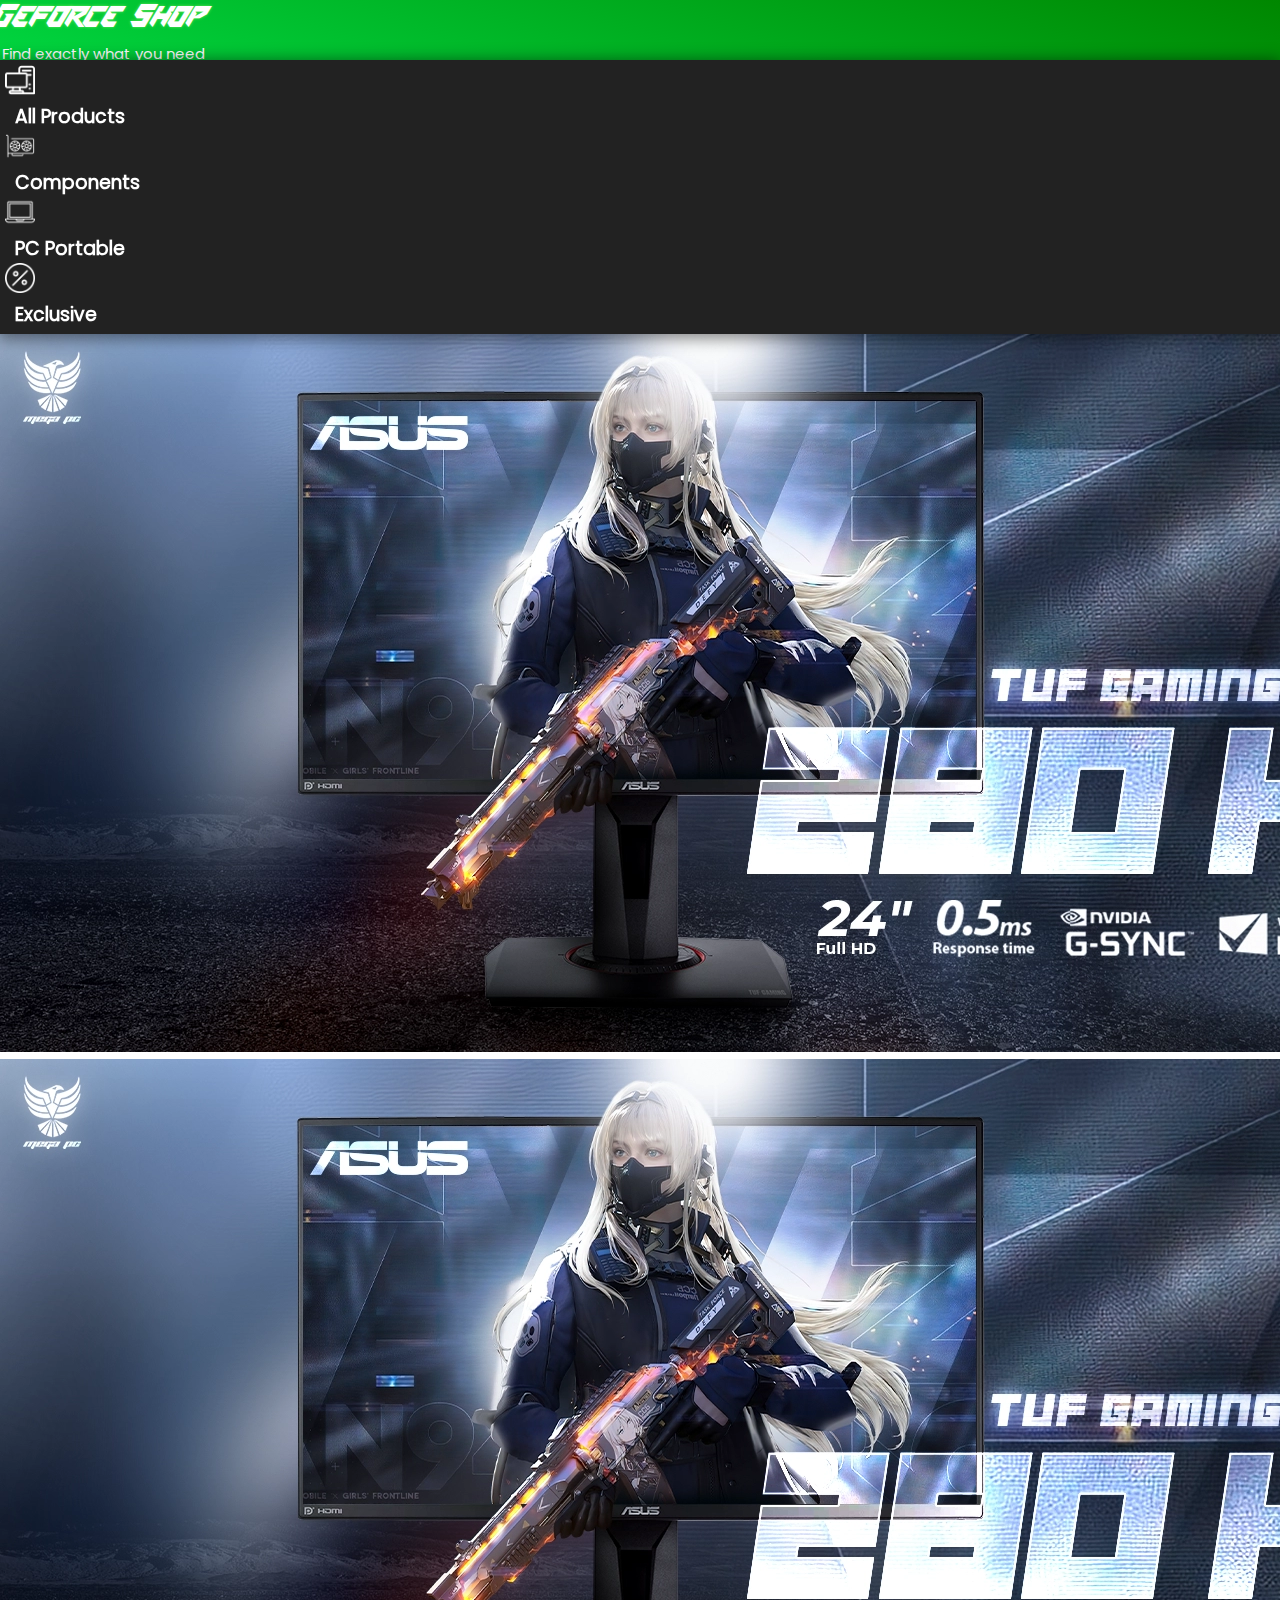
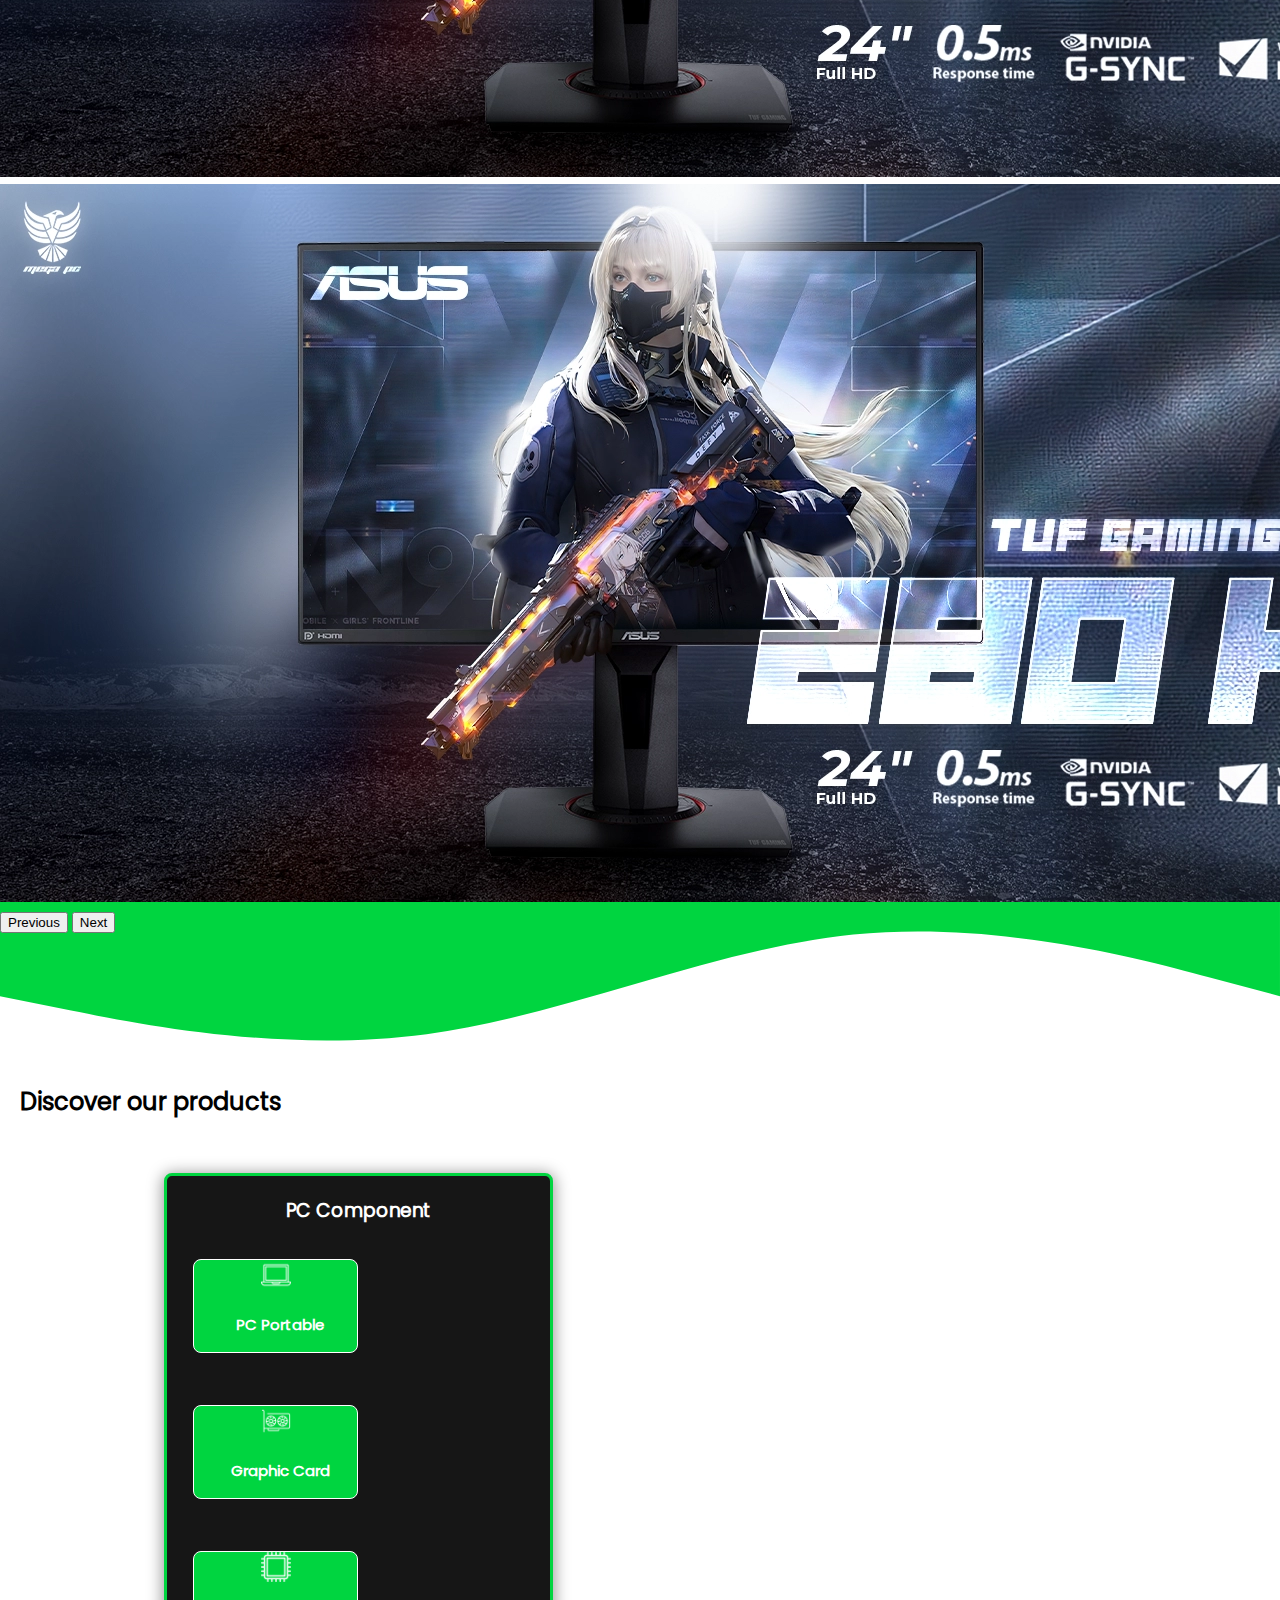
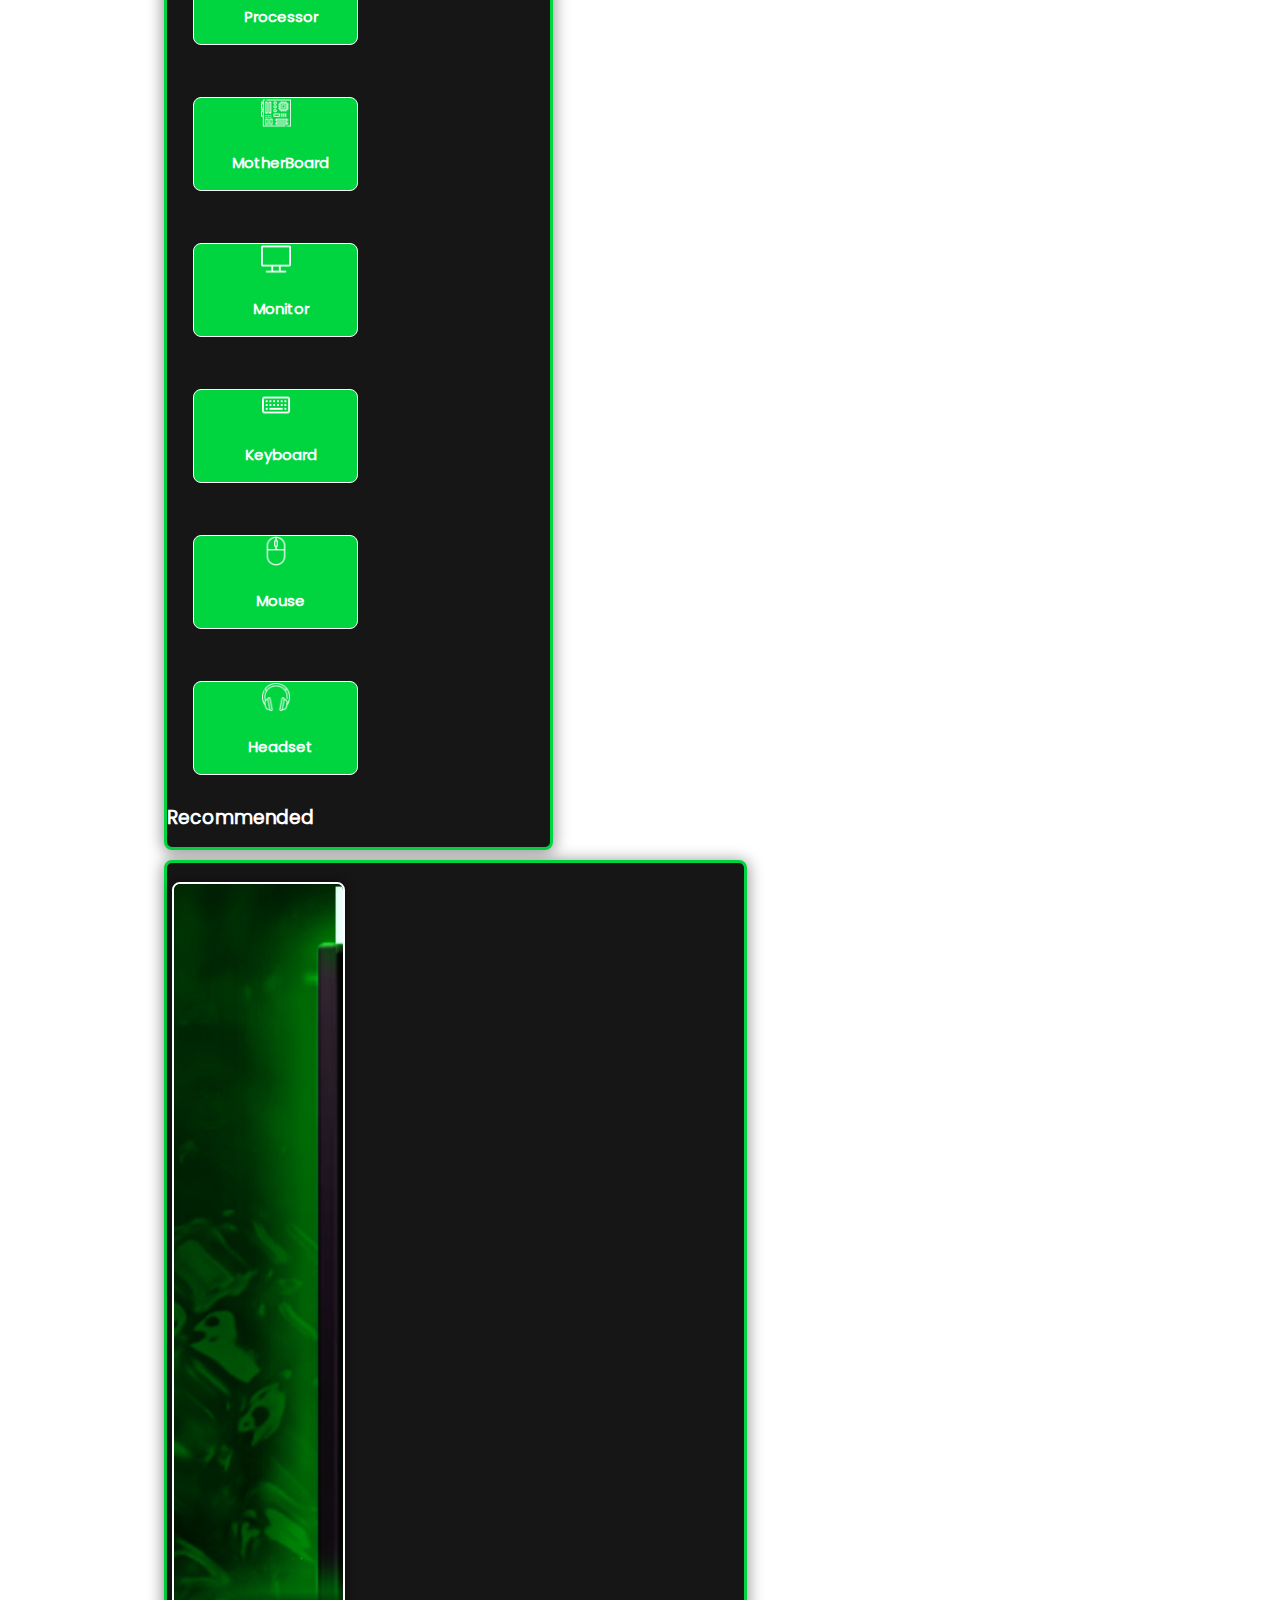
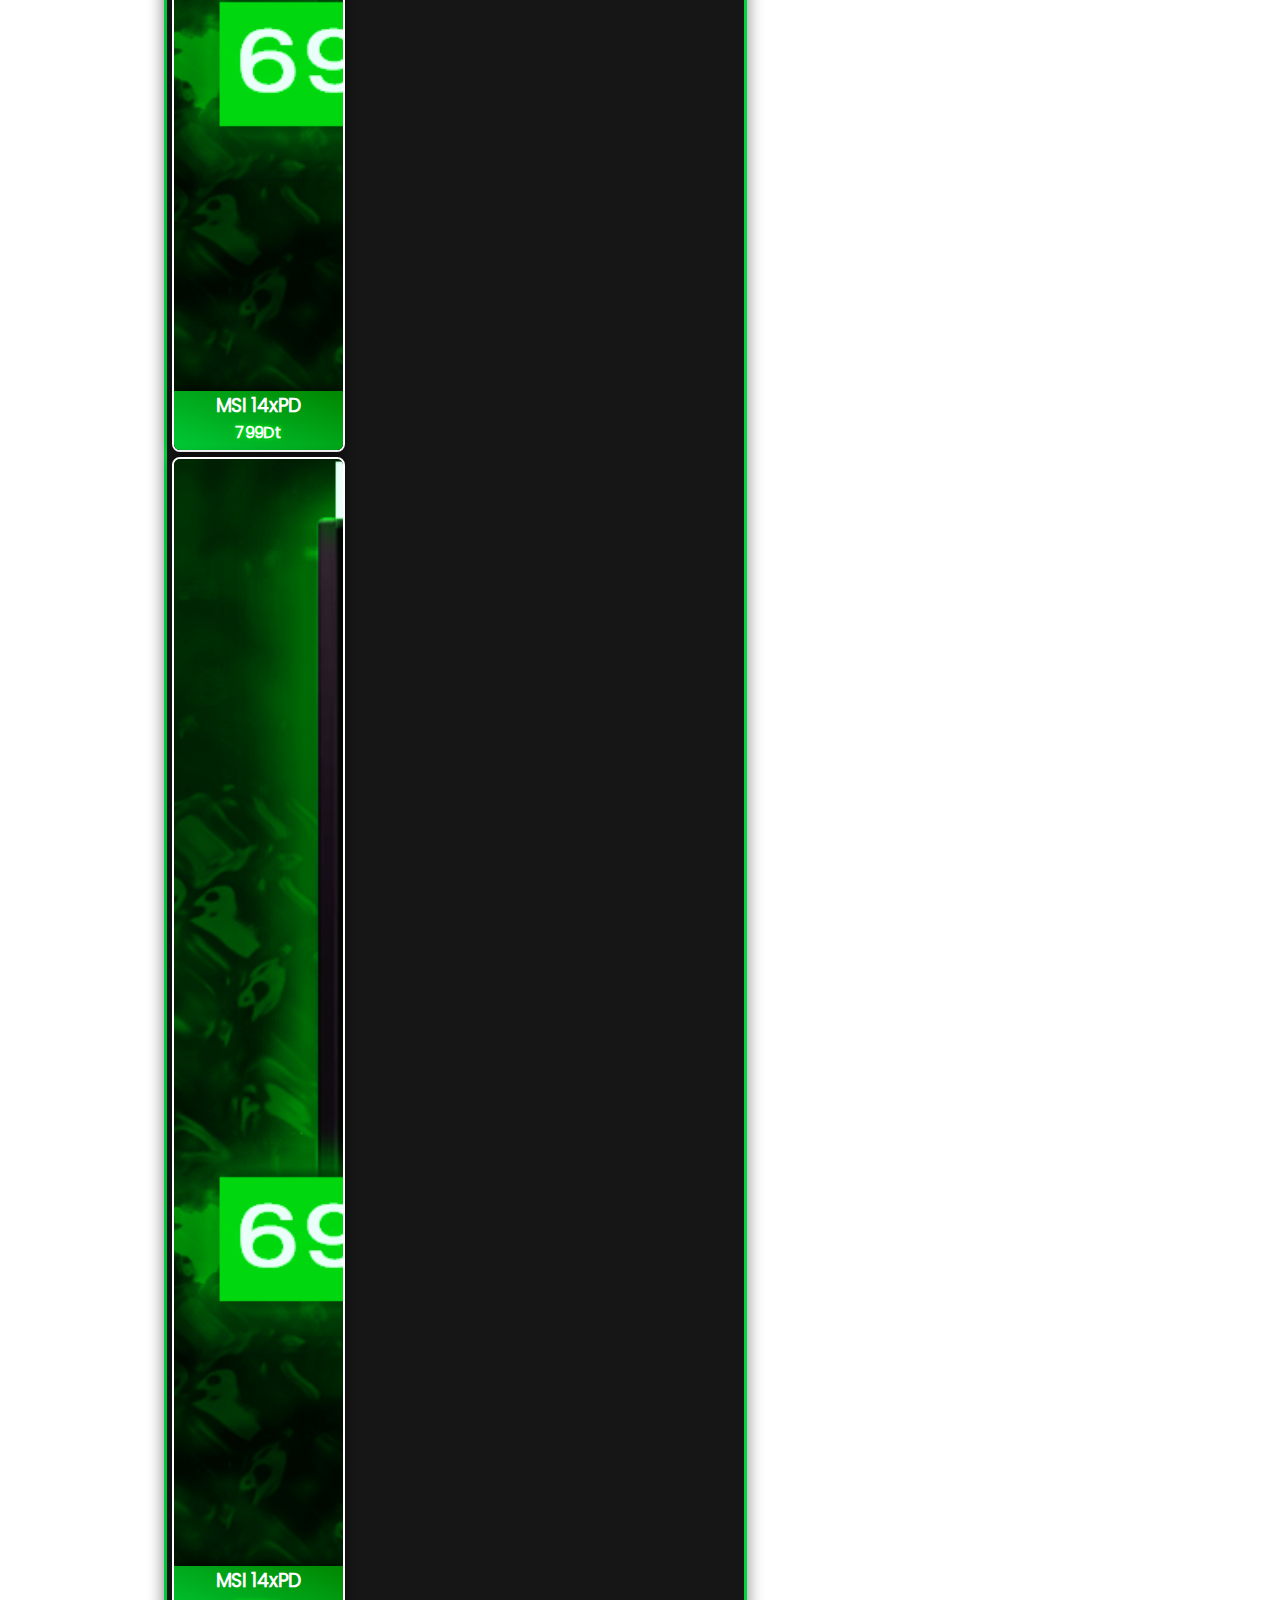
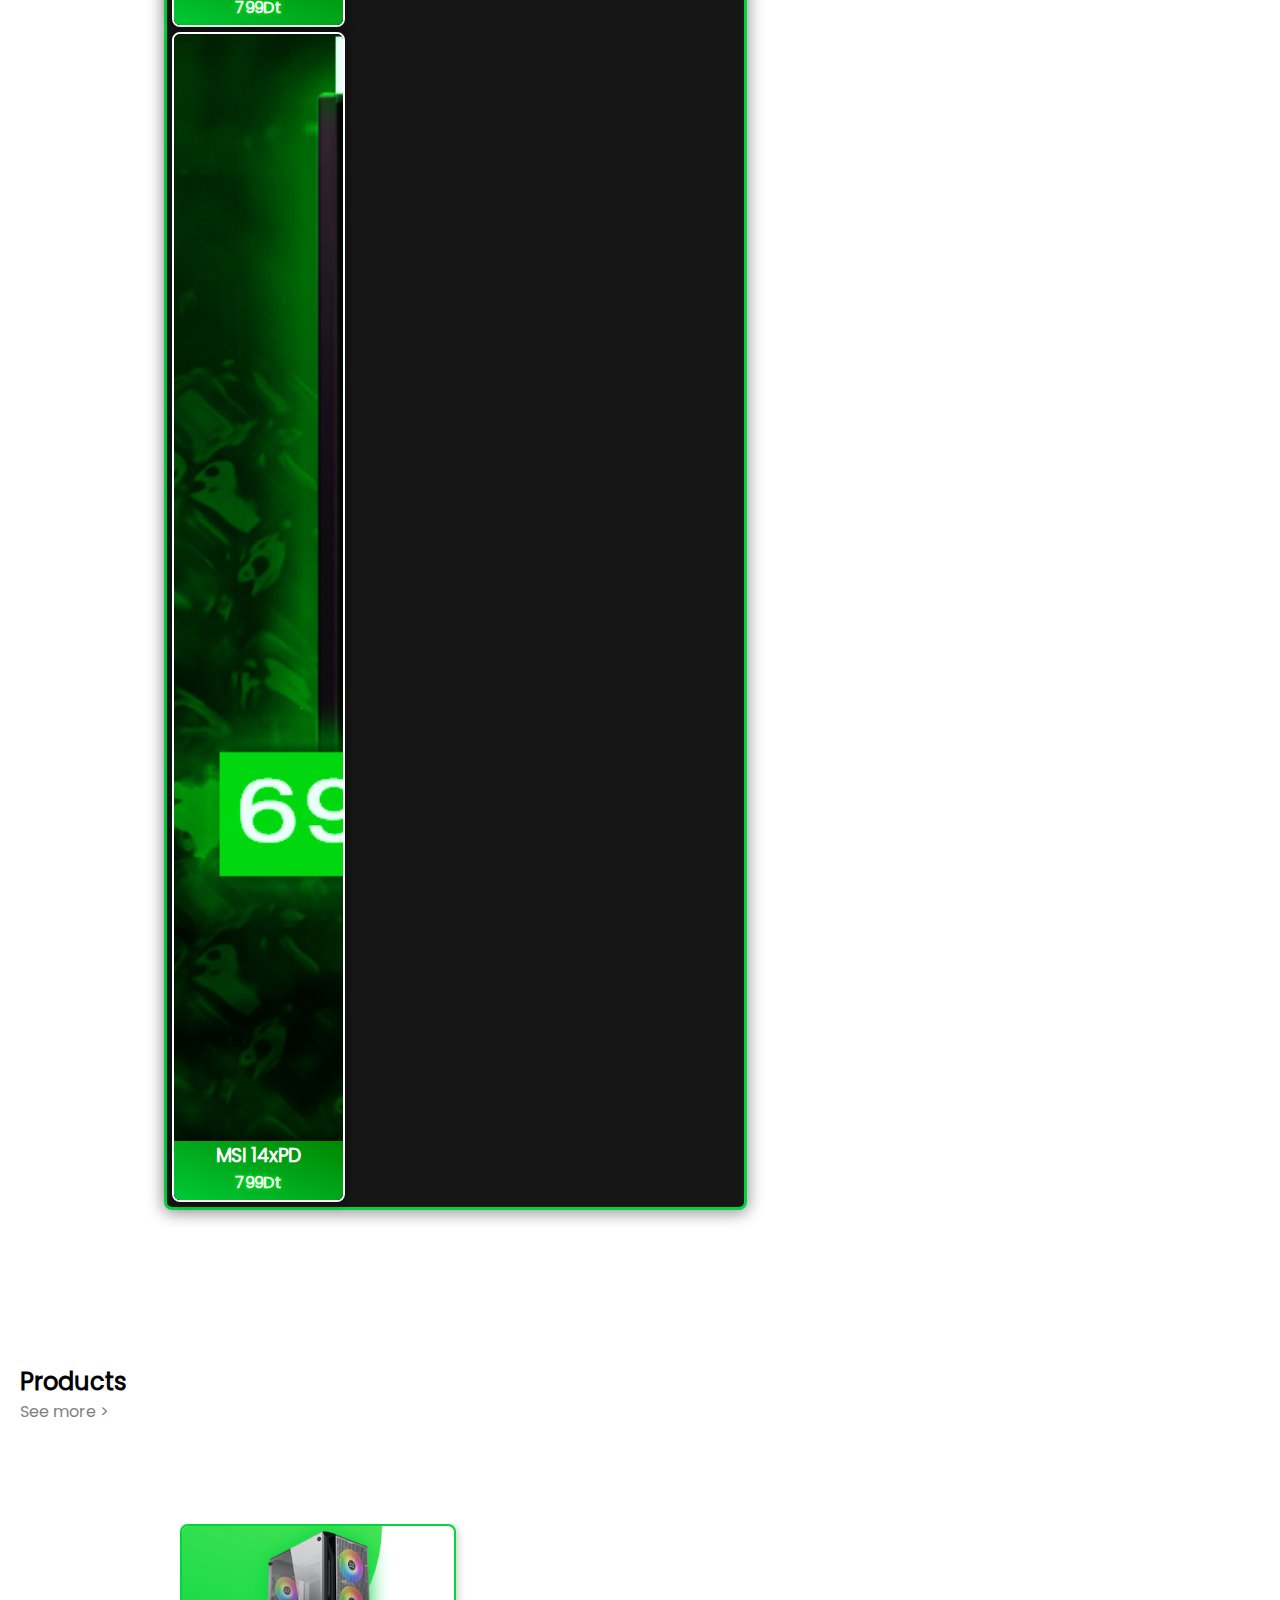
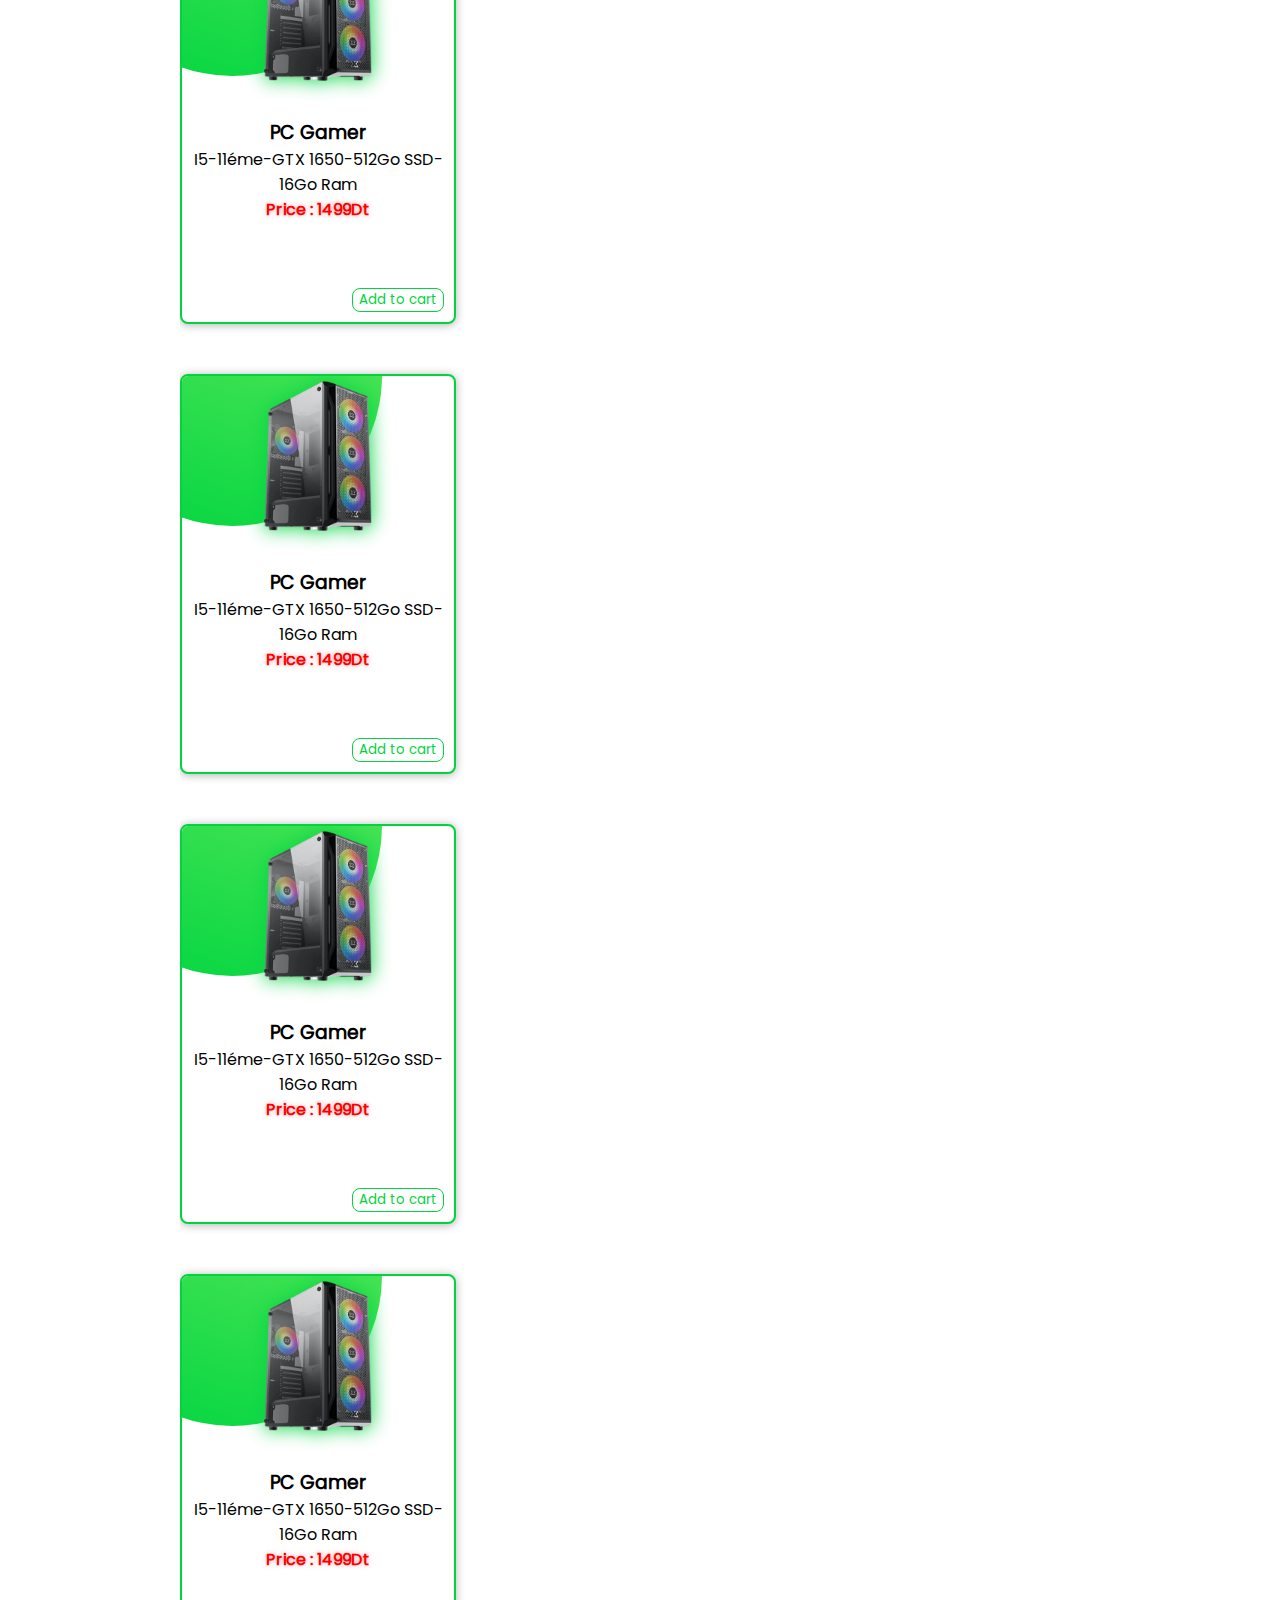
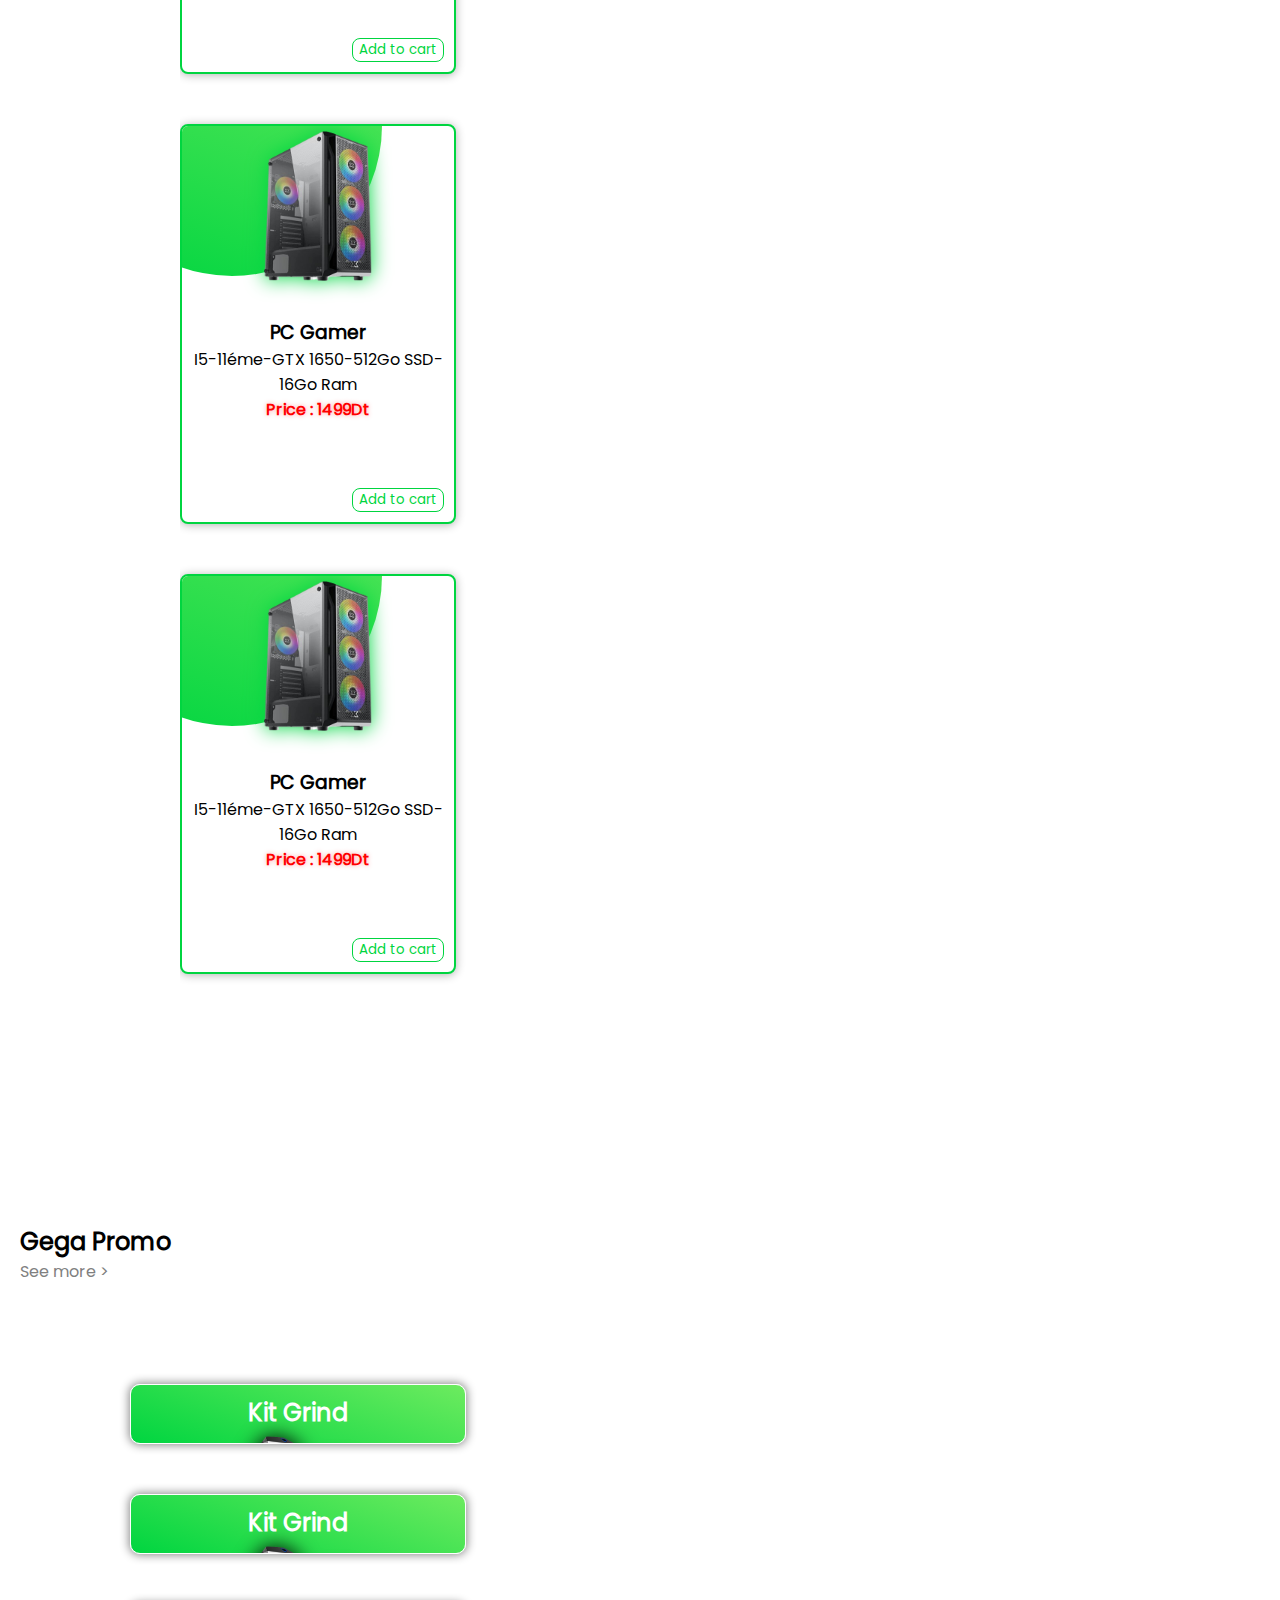
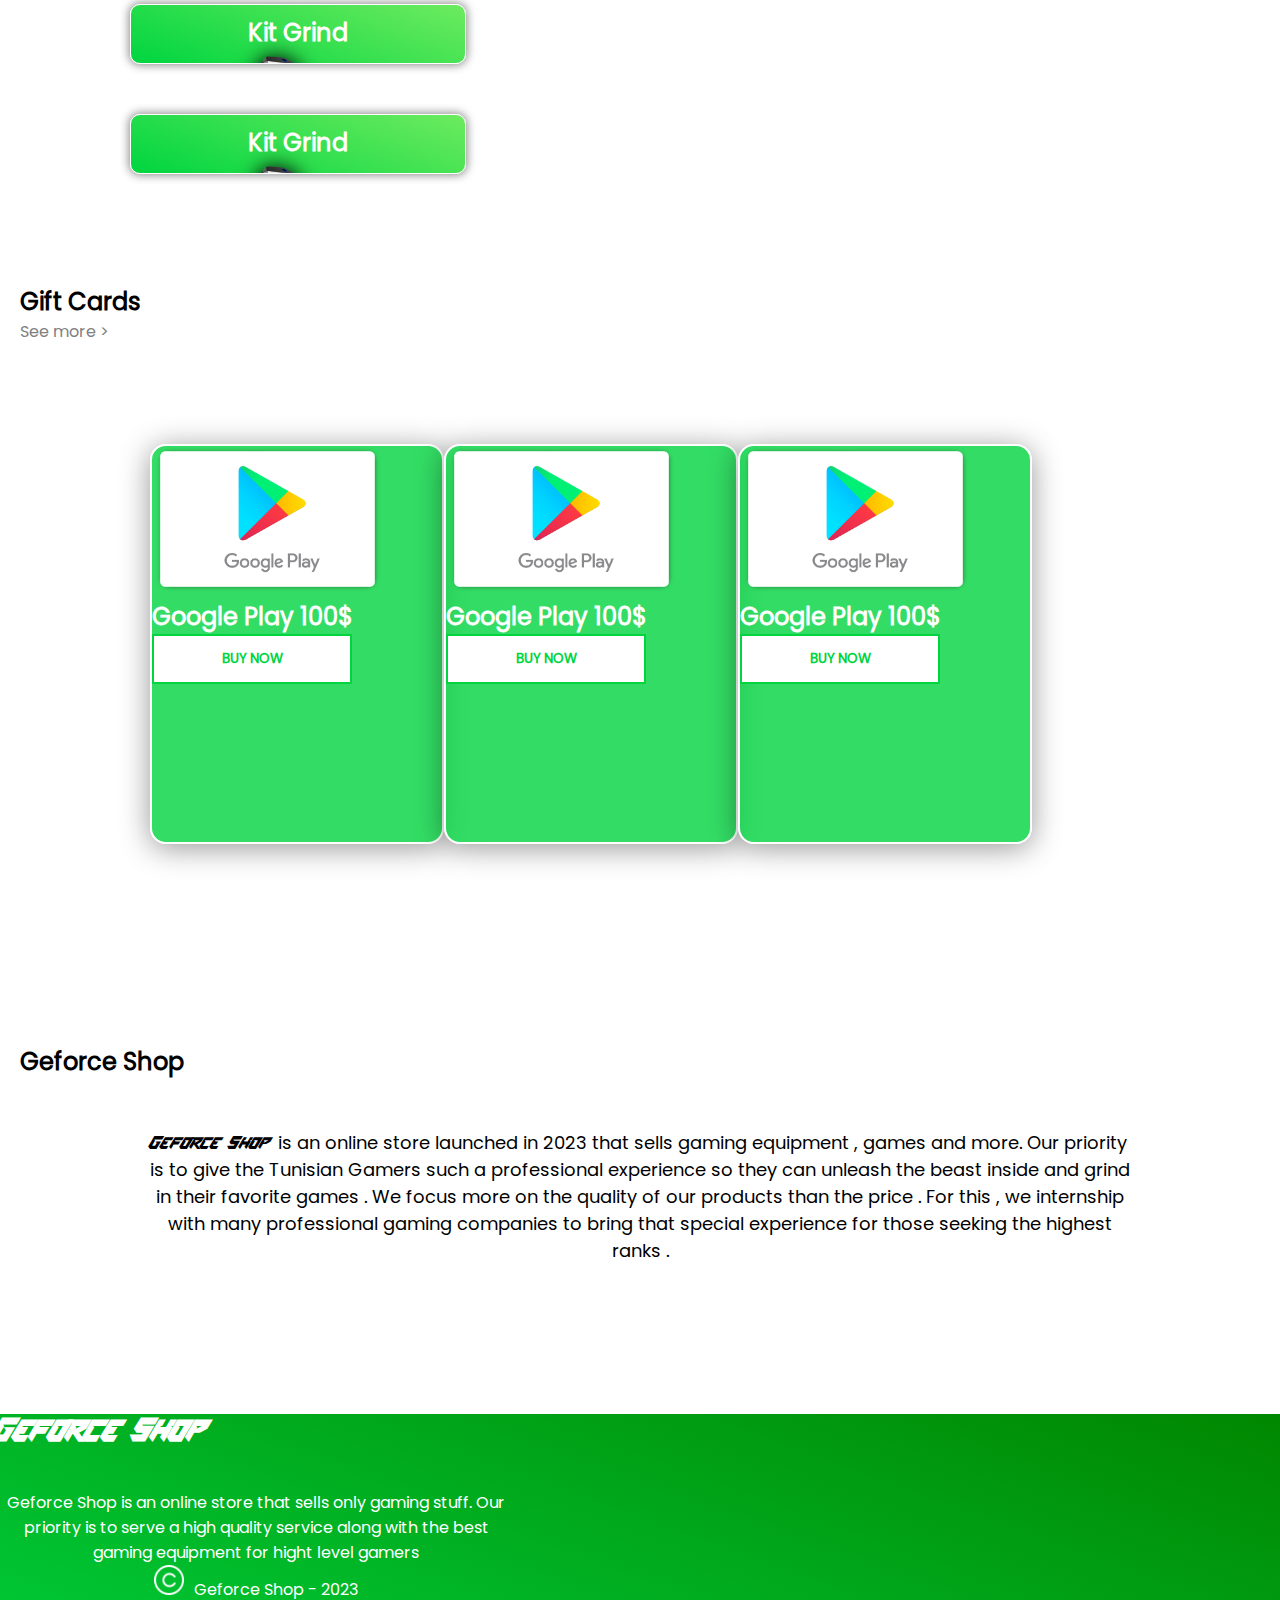
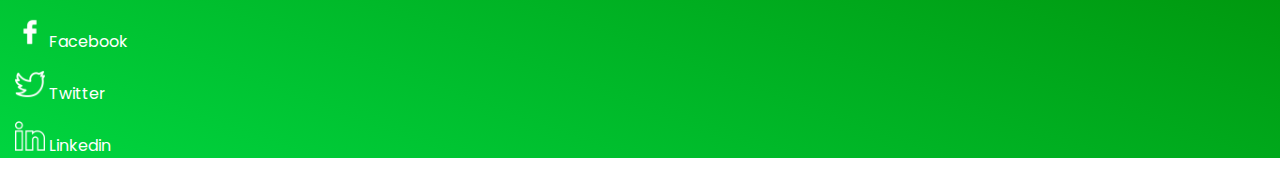
==== commit 2ace0835: "pop out and index 1.00" ====
--- a/index.html
+++ b/index.html
@@ -105,6 +105,23 @@
     <span class="toUp d-flex justify-content-center align-items-center" style="cursor: pointer;">
         <img src="ressource/icons/toUp.png" alt="" class="icon">
     </span>
+    <!-- POP OUTS -->
+    <div class="cont-pop">
+        <div class="pop-out  warning d-flex align-items-center">
+            <h5>Item has been removed from item shop</h5>
+        </div>
+    </div>
+    <div class="cont-pop">
+        <div class="pop-out  clean d-flex align-items-center">
+            <h5>Item has been removed from item shop</h5>
+        </div>
+    </div>
+    <div class="cont-pop">
+        <div class="pop-out  neutral d-flex align-items-center">
+            <h5>Item has been removed from item shop</h5>
+        </div>
+    </div>
+
     <main>
         <section class="adds ">
             <div id="carouselExampleControls" class="carousel slide" data-bs-ride="carousel">
@@ -182,7 +199,7 @@
             <div class="rec d-flex justify-content-center align-items-center flex-column">
                 <h3 id="h3-rec">Recommended</h3>
                 <div class="d-flex justify-content-center all-rec" style="width:100%">
-                    <div class="item-card d-flex flex-column" data-product="msi-14xPXXAS" data-price="799" data-name="PC Gamer" data-image="ressource/images/kitgaming.png">
+                    <div class="item-card d-flex flex-column"  data-product="pc-gamer-1" data-price="799" data-name="MSI 144Hz Monitor" data-image="ressource/images/msipost.png">
                         <img src="ressource/images/msipost.png" alt="">
                         <div class="item-descr" data-product="msi-14xasaAAA" >
                             <h3>MSI 14xPD</h3>
@@ -191,18 +208,18 @@
                         </div>
                         <span class="add-to-cart add-to-cart-heart d-flex justify-content-center align-items-center"><img src="ressource/icons/heart.png" alt="" class="icon"></span>
                     </div>
-                    <div class="item-card d-flex flex-column">
+                    <div class="item-card d-flex flex-column"  data-product="pc-gamer-1" data-price="799" data-name="MSI 144Hz Monitor" data-image="ressource/images/msipost.png">
                         <img src="ressource/images/msipost.png" alt="">
-                        <div class="item-descr" data-product="msi-14xPDAAS" data-price="799" data-name="MSI Monitor">
+                        <div class="item-descr" >
                             <h3>MSI 14xPD</h3>
                             <h4>799Dt</h4>
                             <p>144Hz FHD 1ms</p>
                         </div>
                         <span class="add-to-cart add-to-cart-heart d-flex justify-content-center align-items-center"><img src="ressource/icons/heart.png" alt="" class="icon"></span>
                     </div>
-                    <div class="item-card d-flex flex-column">
+                    <div class="item-card d-flex flex-column"  data-product="pc-gamer-1" data-price="799" data-name="MSI 144Hz Monitor" data-image="ressource/images/msipost.png">
                         <img src="ressource/images/msipost.png" alt="">
-                        <div class="item-descr" data-product="msi-14xPXXAS" data-price="799" data-name="MSI Monitor">
+                        <div class="item-descr">
                             <h3>MSI 14xPD</h3>
                             <h4>799Dt</h4>
                             <p>144Hz FHD 1ms</p>
@@ -232,7 +249,7 @@
             </div> -->
         <section class="products">
             <div class="all-products d-flex justify-content-around flex-wrap">
-                <div class="product-card d-flex flex-column justify-content-center align-items-center" data-product="msi-14xPXXAS" data-price="799" data-name="PC Gamer" data-image="ressource/images/kitgaming.png">
+                <div class="product-card d-flex flex-column justify-content-center align-items-center" data-product="pc-gamer-1" data-price="1499" data-name="PC Gamer" data-image="ressource/images/pcgamer.png">
                     <img src="ressource/images/pcgamer.png" alt="" class="product-image">
                     <div class=""  >
                         <h3>PC Gamer</h3>
@@ -242,7 +259,7 @@
                     <button class="add-to-cart add-btn">Add to cart</button>
                     <div class="circle"></div>
                 </div>
-                <div class="product-card d-flex flex-column justify-content-center align-items-center" data-product="msi-14xPXXAS" data-price="799" data-name="PC Gamer" data-image="ressource/images/kitgaming.png">
+                <div class="product-card d-flex flex-column justify-content-center align-items-center" data-product="pc-gamer-2" data-price="1499" data-name="PC Gamer" data-image="ressource/images/pcgamer.png">
                     <img src="ressource/images/pcgamer.png" alt="" class="product-image">
                     <div class="">
                         <h3>PC Gamer</h3>
@@ -252,7 +269,7 @@
                     <button class="add-to-cart add-btn">Add to cart</button>
                     <div class="circle"></div>
                 </div>
-                <div class="product-card d-flex flex-column justify-content-center align-items-center" data-product="msi-14xPXXAS" data-price="799" data-name="PC Gamer" data-image="ressource/images/kitgaming.png">
+                <div class="product-card d-flex flex-column justify-content-center align-items-center" data-product="pc-gamer-3" data-price="1499" data-name="PC Gamer" data-image="ressource/images/pcgamer.png">
                     <img src="ressource/images/pcgamer.png" alt="" class="product-image">
                     <div class="" >
                         <h3>PC Gamer</h3>
@@ -262,7 +279,7 @@
                     <button class="add-to-cart add-btn">Add to cart</button>
                     <div class="circle"></div>
                 </div>
-                <div class="product-card d-flex flex-column justify-content-center align-items-center" data-product="msi-14xPXXAS" data-price="799" data-name="PC Gamer" data-image="ressource/images/kitgaming.png">
+                <div class="product-card d-flex flex-column justify-content-center align-items-center" data-product="pc-gamer-4" data-price="1499" data-name="PC Gamer" data-image="ressource/images/pcgamer.png">
                     <img src="ressource/images/pcgamer.png" alt="" class="product-image">
                     <div class=""  >
                         <h3>PC Gamer</h3>
@@ -272,7 +289,7 @@
                     <button class="add-to-cart add-btn">Add to cart</button>
                     <div class="circle"></div>
                 </div>
-                <div class="product-card d-flex flex-column justify-content-center align-items-center" data-product="msi-14xPXXAS" data-price="799" data-name="PC Gamer" data-image="ressource/images/kitgaming.png">
+                <div class="product-card d-flex flex-column justify-content-center align-items-center" data-product="pc-gamer-5" data-price="1499" data-name="PC Gamer" data-image="ressource/images/pcgamer.png">
                     <img src="ressource/images/pcgamer.png" alt="" class="product-image">
                     <div class=""  >
                         <h3>PC Gamer</h3>
@@ -282,7 +299,7 @@
                     <button class="add-to-cart add-btn">Add to cart</button>
                     <div class="circle"></div>
                 </div>
-                <div class="product-card d-flex flex-column justify-content-center align-items-center" data-product="msi-14xPXXAS" data-price="799" data-name="PC Gamer" data-image="ressource/images/kitgaming.png">
+                <div class="product-card d-flex flex-column justify-content-center align-items-center" data-product="pc-gamer-6" data-price="1499" data-name="PC Gamer" data-image="ressource/images/pcgamer.png">
                     <img src="ressource/images/pcgamer.png" alt="" class="product-image">
                     <div class="" >
                         <h3>PC Gamer</h3>
@@ -303,7 +320,7 @@
             <a href="">See more > </a>
         </div>
         <section class="promotion d-flex justify-content-center ">
-            <div class="promo-card" >
+            <div class="promo-card" data-product="msi-14xPXXAS" data-price="799" data-name="PC Gamer" data-image="ressource/images/kitgaming.png">
                 <h2>Kit Grind</h2>
                 <img src="ressource/images/kitgaming.png" alt="" >
             
@@ -327,34 +344,7 @@
                         <td>RedDragon</td>
                     </tr>
                 </table>
-                <button>BUY NOW</button>
-            </div>
-            <div class="promo-card">
-                <h2>Kit Grind</h2>
-                <img src="ressource/images/kitgaming.png" alt="" >
-              
-                    <h1>200DT</h1>
-              
-                <table>
-                    <tr>
-                        <th>Keyboard</th>
-                        <td>Konix Drakkar Asgard</td>
-                    </tr>
-                    <tr>
-                        <th>Mouse</th>
-                        <td>Logitec G52</td>
-                    </tr>
-                    <tr>
-                        <th>Casque</th>
-                        <td>HpyerX</td>
-                    </tr>
-                    <tr>
-                        <th>Tapis</th>
-                        <td>RedDragon</td>
-                    </tr>
-                </table>
-                <button>BUY NOW</button>
-                
+                <button class="add-to-cart">BUY NOW</button>
             </div>
             <div class="promo-card" data-product="msi-14xPXXAS" data-price="799" data-name="PC Gamer" data-image="ressource/images/kitgaming.png">
                 <h2>Kit Grind</h2>
@@ -380,12 +370,39 @@
                         <td>RedDragon</td>
                     </tr>
                 </table>
-                <button>BUY NOW</button>
-                
-            </div>
-            <div class="promo-card">
+                <button class="add-to-cart">BUY NOW</button>
+                
+            </div>
+            <div class="promo-card" data-product="msi-14xPXXAS" data-price="799" data-name="PC Gamer" data-image="ressource/images/kitgaming.png">
                 <h2>Kit Grind</h2>
-                <img src="ressource/images/kitgaming.png" alt="" data-product="kit-gaming" data-price="200">
+                <img src="ressource/images/kitgaming.png" alt="" >
+              
+                    <h1>200DT</h1>
+              
+                <table>
+                    <tr>
+                        <th>Keyboard</th>
+                        <td>Konix Drakkar Asgard</td>
+                    </tr>
+                    <tr>
+                        <th>Mouse</th>
+                        <td>Logitec G52</td>
+                    </tr>
+                    <tr>
+                        <th>Casque</th>
+                        <td>HpyerX</td>
+                    </tr>
+                    <tr>
+                        <th>Tapis</th>
+                        <td>RedDragon</td>
+                    </tr>
+                </table>
+                <button class="add-to-cart">BUY NOW</button>
+                
+            </div>
+            <div class="promo-card" data-product="msi-14xPXXAS" data-price="799" data-name="PC Gamer" data-image="ressource/images/kitgaming.png">
+                <h2>Kit Grind</h2>
+                <img src="ressource/images/kitgaming.png" alt="">
               
                     <h1>200DT</h1>
               
@@ -417,13 +434,59 @@
             <span class="separt sep2"></span>
             <a href="">See more > </a>
         </div>
-        <section class="gifts">
+        <section class="gifts d-flex justify-content-around">
             <div class="gift-card d-flex align-items-center justify-content-center flex-column">
                 <img src="ressource/images/giftcard.png" alt="">
                 <h1>Google Play 100$</h1>
                 <button>BUY NOW</button>
             </div>
-        </section>
+            <div class="gift-card d-flex align-items-center justify-content-center flex-column">
+                <img src="ressource/images/giftcard.png" alt="">
+                <h1>Google Play 100$</h1>
+                <button>BUY NOW</button>
+            </div>
+            <div class="gift-card d-flex align-items-center justify-content-center flex-column">
+                <img src="ressource/images/giftcard.png" alt="">
+                <h1>Google Play 100$</h1>
+                <button>BUY NOW</button>
+            </div>
+        </section>
+        <div class="separator d-flex justify-content-center align-items-center ">
+            <span class="separt sep1"></span>
+            <h2>Geforce Shop</h2>
+            <span class="separt sep2"></span>
+        </div>
+        <section class="who-are-we">
+            <p><span style="font-family: 'Space';">Geforce Shop</span> is an online store launched in 2023 that sells gaming equipment , games and more. Our priority is to give the Tunisian Gamers such a professional experience so they can unleash the beast inside and grind in their favorite games . We focus more on the quality of our products than the price . For this , we internship with many professional gaming companies to bring that special experience for those seeking the highest ranks .</p>
+        </section>
+        <footer class="d-flex justify-content-around">
+            <div class="logo-footer d-flex justify-content-center align-items-center">
+                <h1>Geforce Shop</h1>
+    
+            </div>
+            <div class="d-flex justify-content-around">
+                <div class="info-footer">
+                    <p>Geforce Shop is an online store that sells only gaming stuff. Our priority is to serve a high quality service along with the best gaming equipment for hight level gamers</p>
+                    <img src="../ressource/icons/copyright.png" alt="" class="icon" style="margin-right: 10px;">Geforce Shop - 2023
+        
+                </div>
+                <div class="contact-footer d-flex justify-content-center align-items-center flex-column">
+                    <div class="contact-footer-sm">
+                        <img src="user-side/ressource/icons/facebook.png" alt="" class="icon-sm " >
+                        <p>Facebook</p>
+                    </div>
+                    <div class="contact-footer-sm">
+                        <img src="user-side/ressource/icons/twitter.png" alt="" class="icon-sm">
+                        <p>Twitter</p>
+                    </div>
+                    <div class="contact-footer-sm">
+                        <img src="user-side/ressource/icons/linkedin.png" alt="" class="icon-sm">
+                        <p>Linkedin</p>
+                    </div>
+                </div>
+            </div>
+            
+        </footer>
         
     </main>
 </body>
--- a/master.css
+++ b/master.css
@@ -23,7 +23,7 @@
 }
 body {
     font-family: 'Poppins';
-    height: 5000px;
+
     margin: 0;   
 }
 ::-webkit-scrollbar {
@@ -787,11 +787,146 @@
 height: 400px;
 padding: 0px;
 color: white;
-border: 5px solid white;
+border: 2px solid white;
 }
 .gift-card img {
     width: 80%;
 }
 .gift-card h1 {
     font-size: 1.5rem;
+}
+@media screen and (max-width:1200px) {
+    .gifts {
+        flex-direction: column;
+        align-items: center;
+    }
+    .gift-card {
+
+        background: rgba(0, 213, 63,0.8);
+        border-radius: 16px;
+        box-shadow: 0 4px 30px rgba(0, 0, 0, 0.411);
+        
+        width: 30vw;
+        height: 400px;
+        padding: 0px;
+        color: white;
+        border: 2px solid white;
+        }
+}
+@media screen and (max-width:800px) {
+    .gift-card {
+
+        background: rgba(0, 213, 63,0.8);
+        border-radius: 16px;
+        box-shadow: 0 4px 30px rgba(0, 0, 0, 0.411);
+        
+        width: 60vw;
+        height: 400px;
+        padding: 0px;
+        color: white;
+        border: 2px solid white;
+        }
+}
+.who-are-we {
+    margin: 150px 150px ;
+    text-align: center;
+    font-size: 18px;
+}
+footer {
+    width: 100%;
+    min-height: 200px;
+    margin-top: 100px;
+    background-image: linear-gradient(20deg,var(--mainColor),var(--secondColor));
+}
+.logo-footer {
+    width: 60%;
+    color: white;
+    font-family: 'Space';
+}
+.icon {
+    width: var(--iconSize);
+    height: var(--iconSize);
+    filter: invert();
+    -webkit-filter: invert();
+    cursor: pointer;
+}
+.icon-sm {
+    width: var(--iconSize);
+    height: var(--iconSize);
+    cursor: pointer;
+}
+.info-footer {
+    width: 40%;
+    color: white;
+    font-family: 'Poppins';
+    text-align: center;
+    margin-top: 40px;
+}
+.contact-footer {
+    width: 50%;
+    color: white;
+}
+.contact-footer-sm p {
+    display: inline;
+}
+.contact-footer-sm {
+    margin: 15px;
+}
+@media screen and (max-width:1200px) {
+    footer {
+        flex-direction: column;
+        justify-content: center;
+        align-items: center;
+        margin-bottom: 290px;
+    }
+    .who-are-we {
+        margin: 150px 80px ;
+        text-align: center;
+        font-size: 18px;
+    }
+
+}
+/* POP OUT */
+.cont-pop {
+    position: fixed;
+    top: 80px;
+    right: 20px;
+    z-index: 90;
+    display: none;
+}
+
+.pop-out {
+    height: 50px;
+    width: 400px;
+    position: relative;
+    border-radius: 4px;
+    -webkit-border-radius: 4px;
+    -moz-border-radius: 4px;
+    -ms-border-radius: 4px;
+    -o-border-radius: 4px;
+}
+.pop-out h5 {
+    margin-left: 10px;
+}
+.pop-out::before {
+    position: absolute;
+    content: "";
+    width: 3px;
+    height: 100%;
+    background-color: red;
+}
+.warning {
+    background-color: rgba(255, 72, 72, 0.317);
+}
+.clean::before {
+    background-color: rgb(0, 178, 47);
+}
+.neutral::before {
+    background-color: rgb(73, 73, 73);
+}
+.clean {
+    background-color: rgba(72, 255, 154, 0.317);
+}
+.neutral {
+    background-color: rgba(161, 161, 161, 0.317);
 }